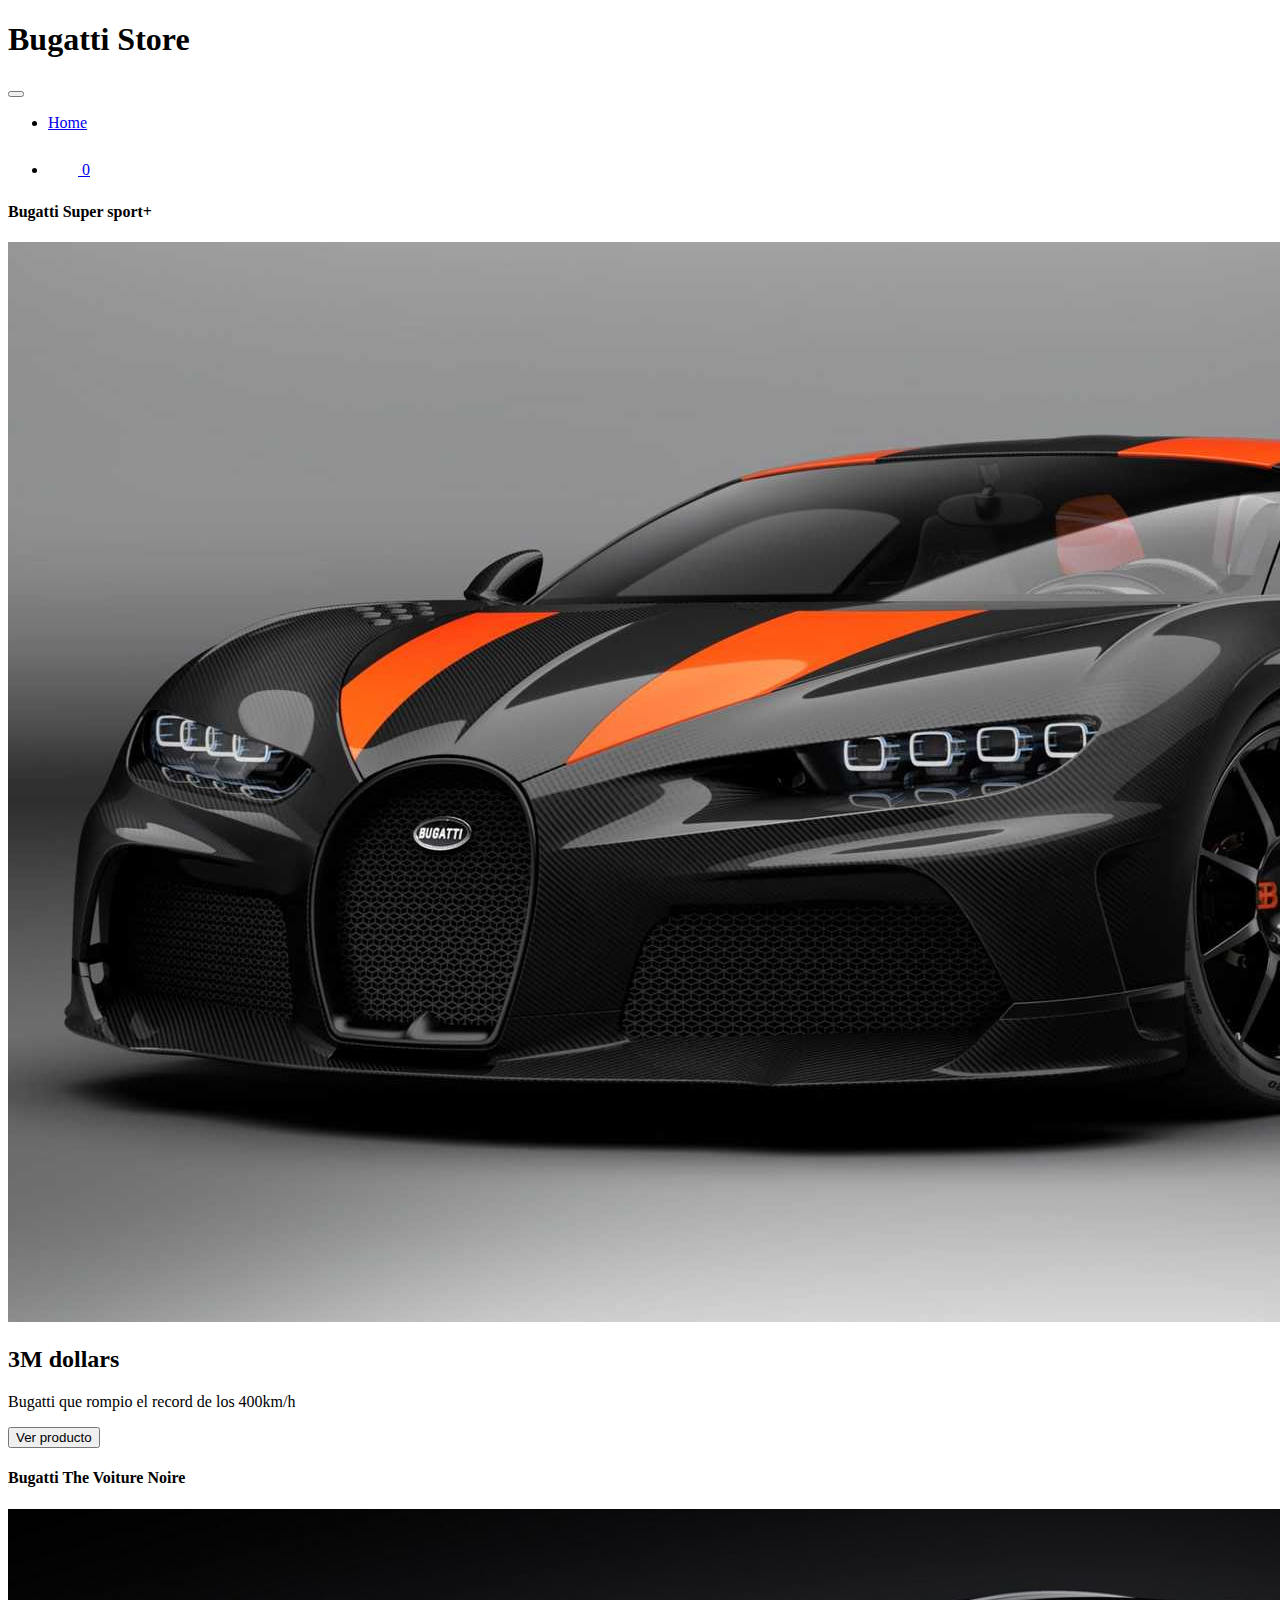
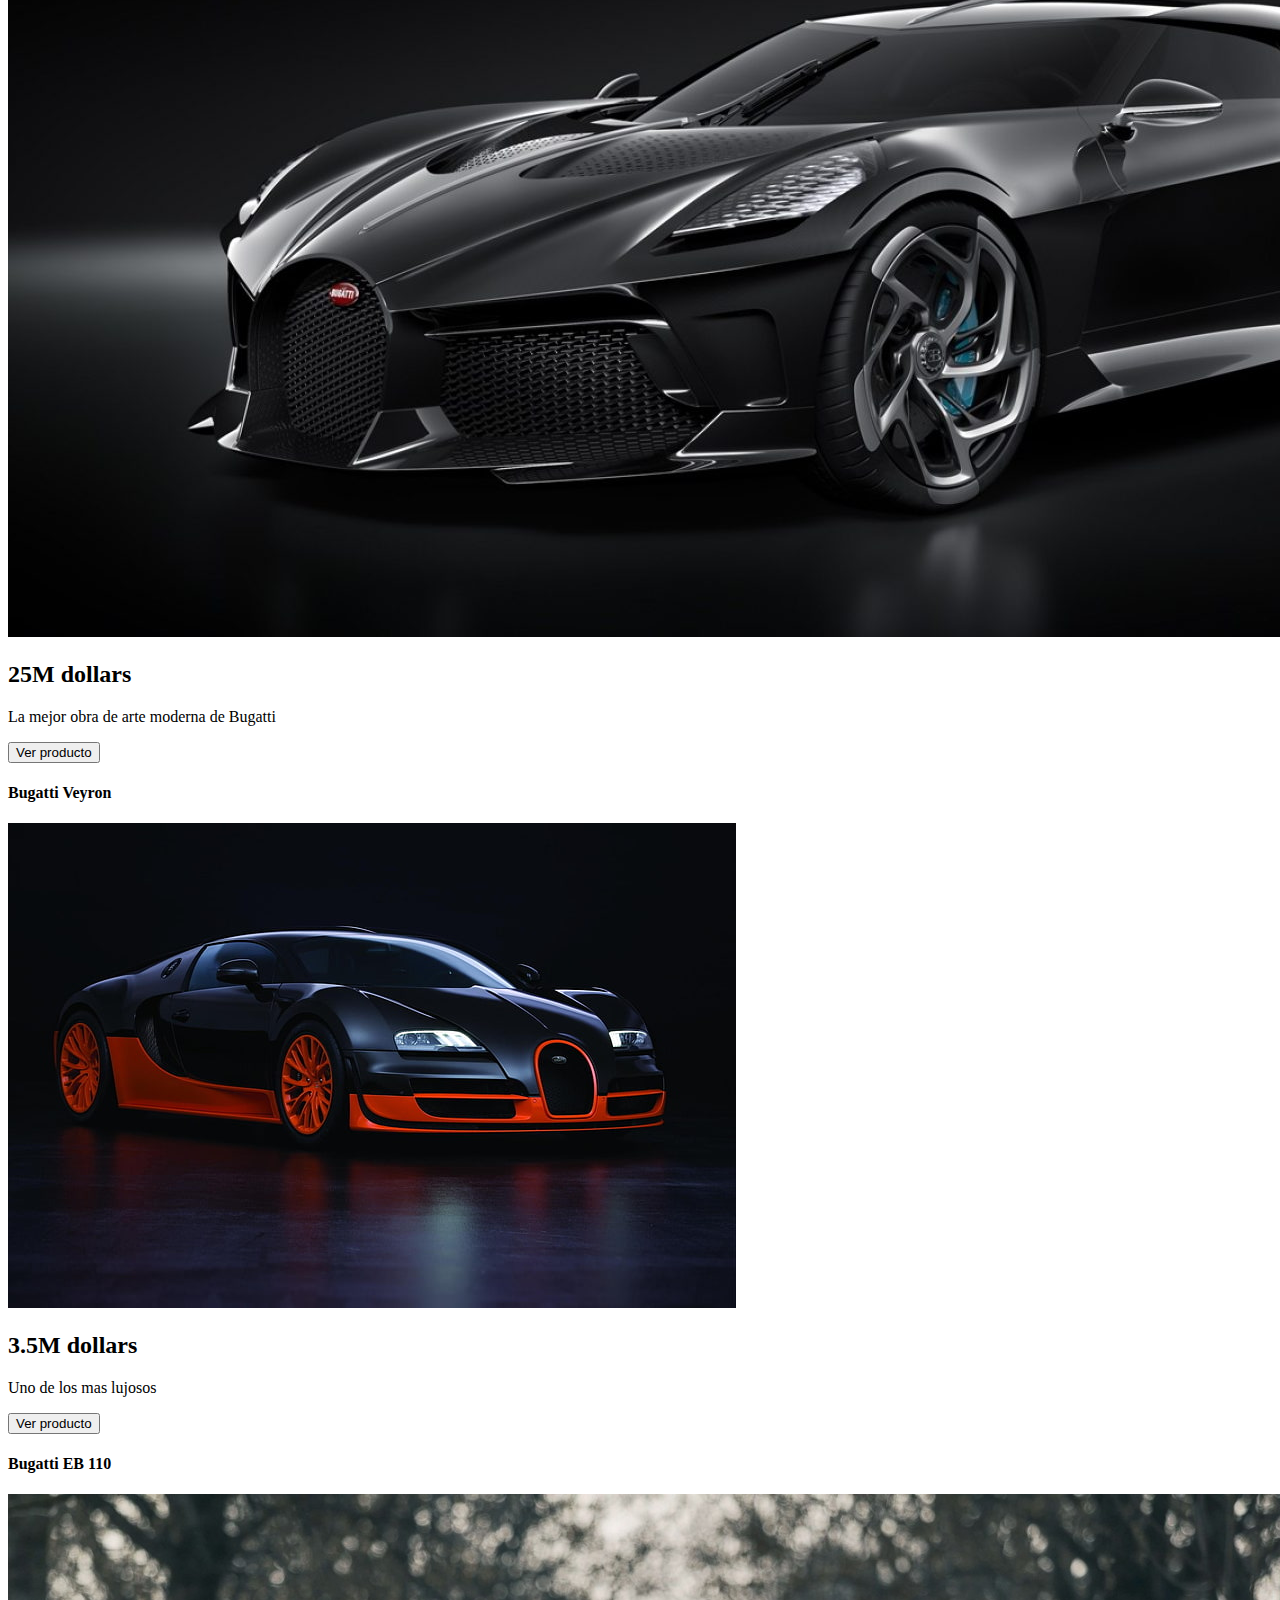
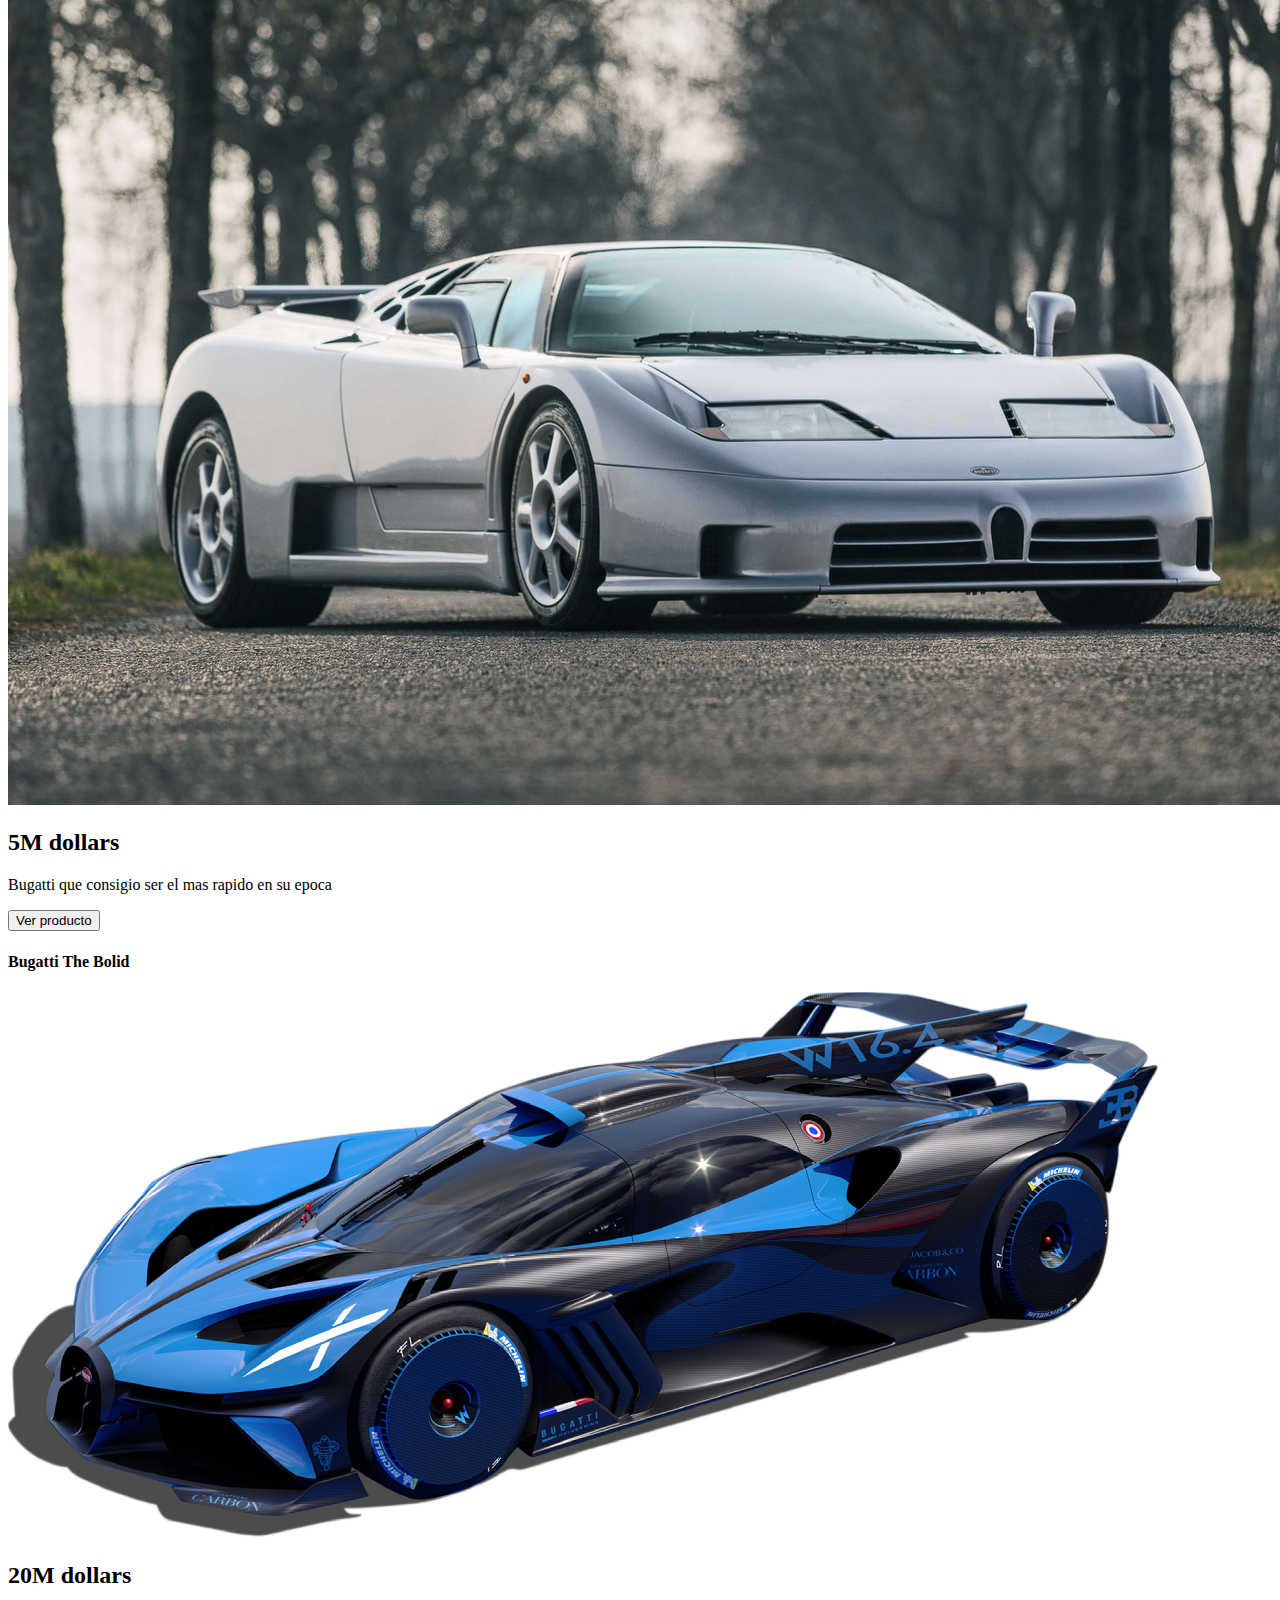
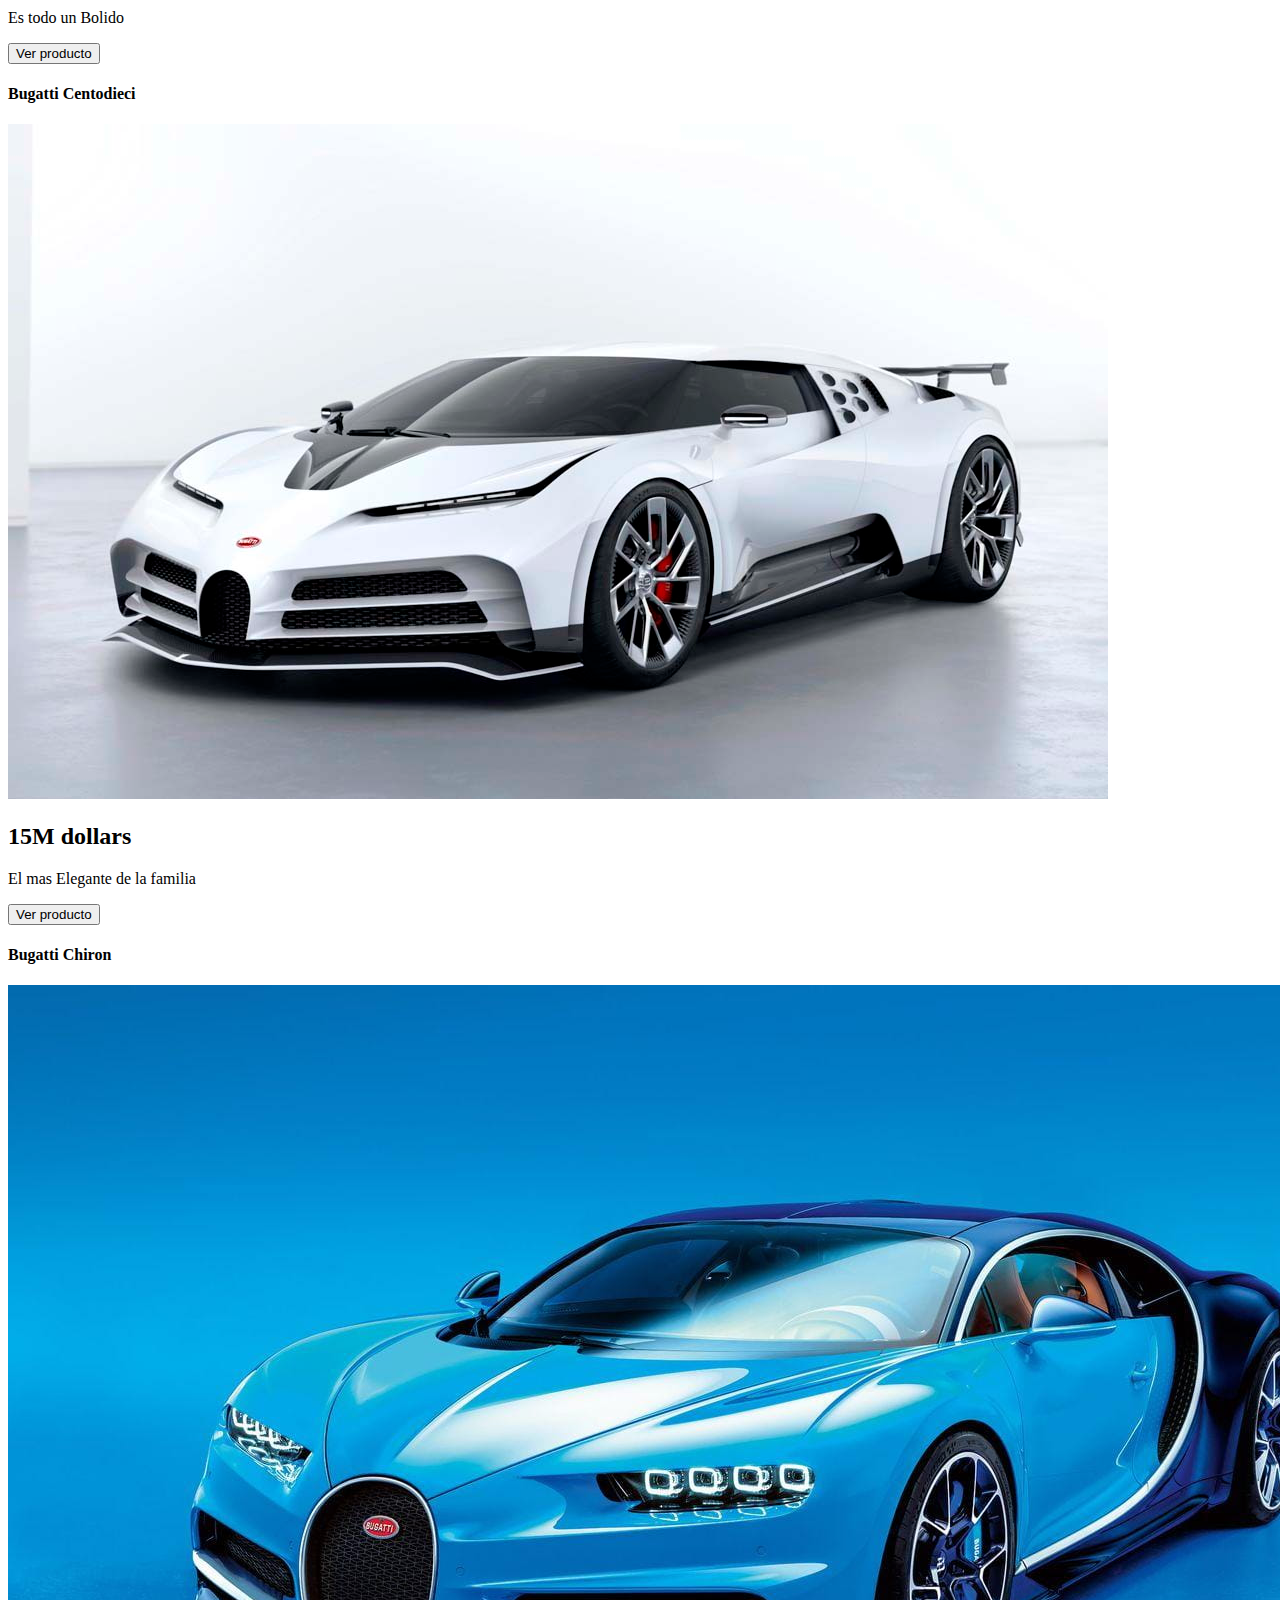
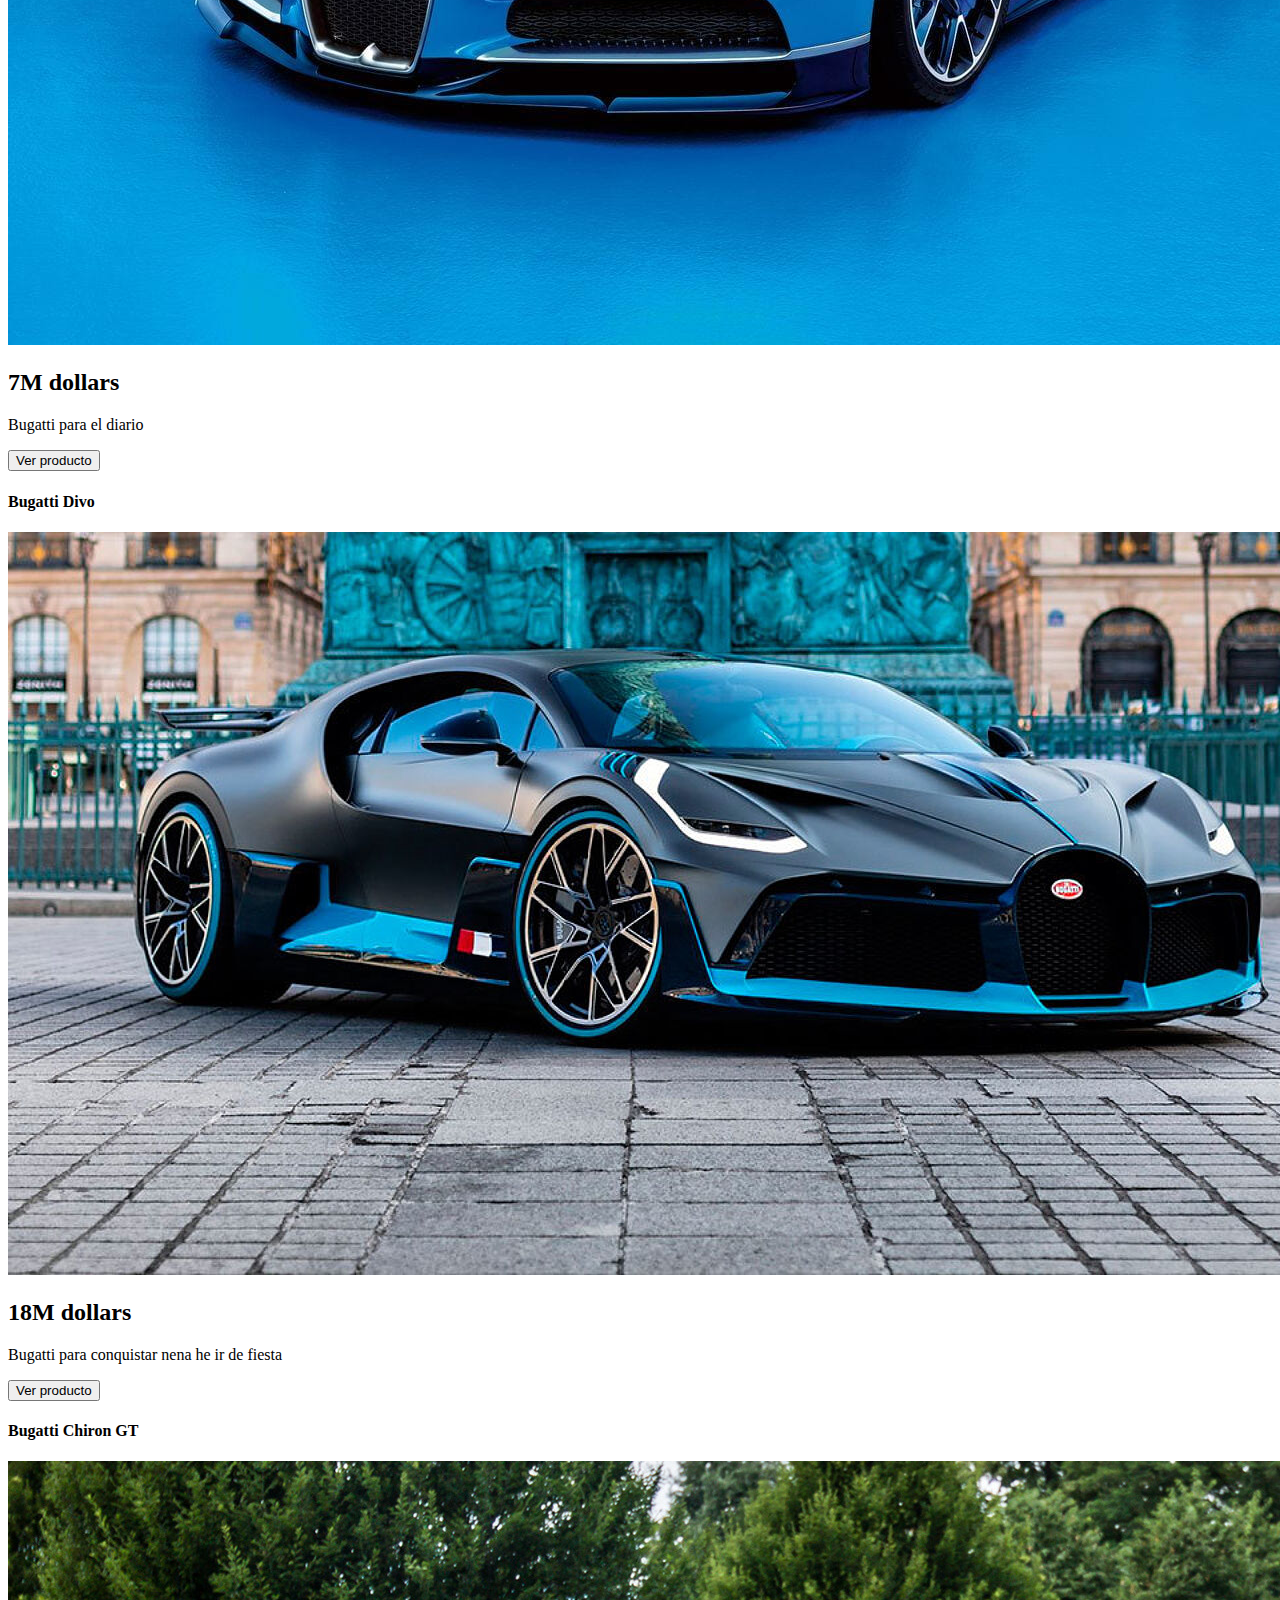
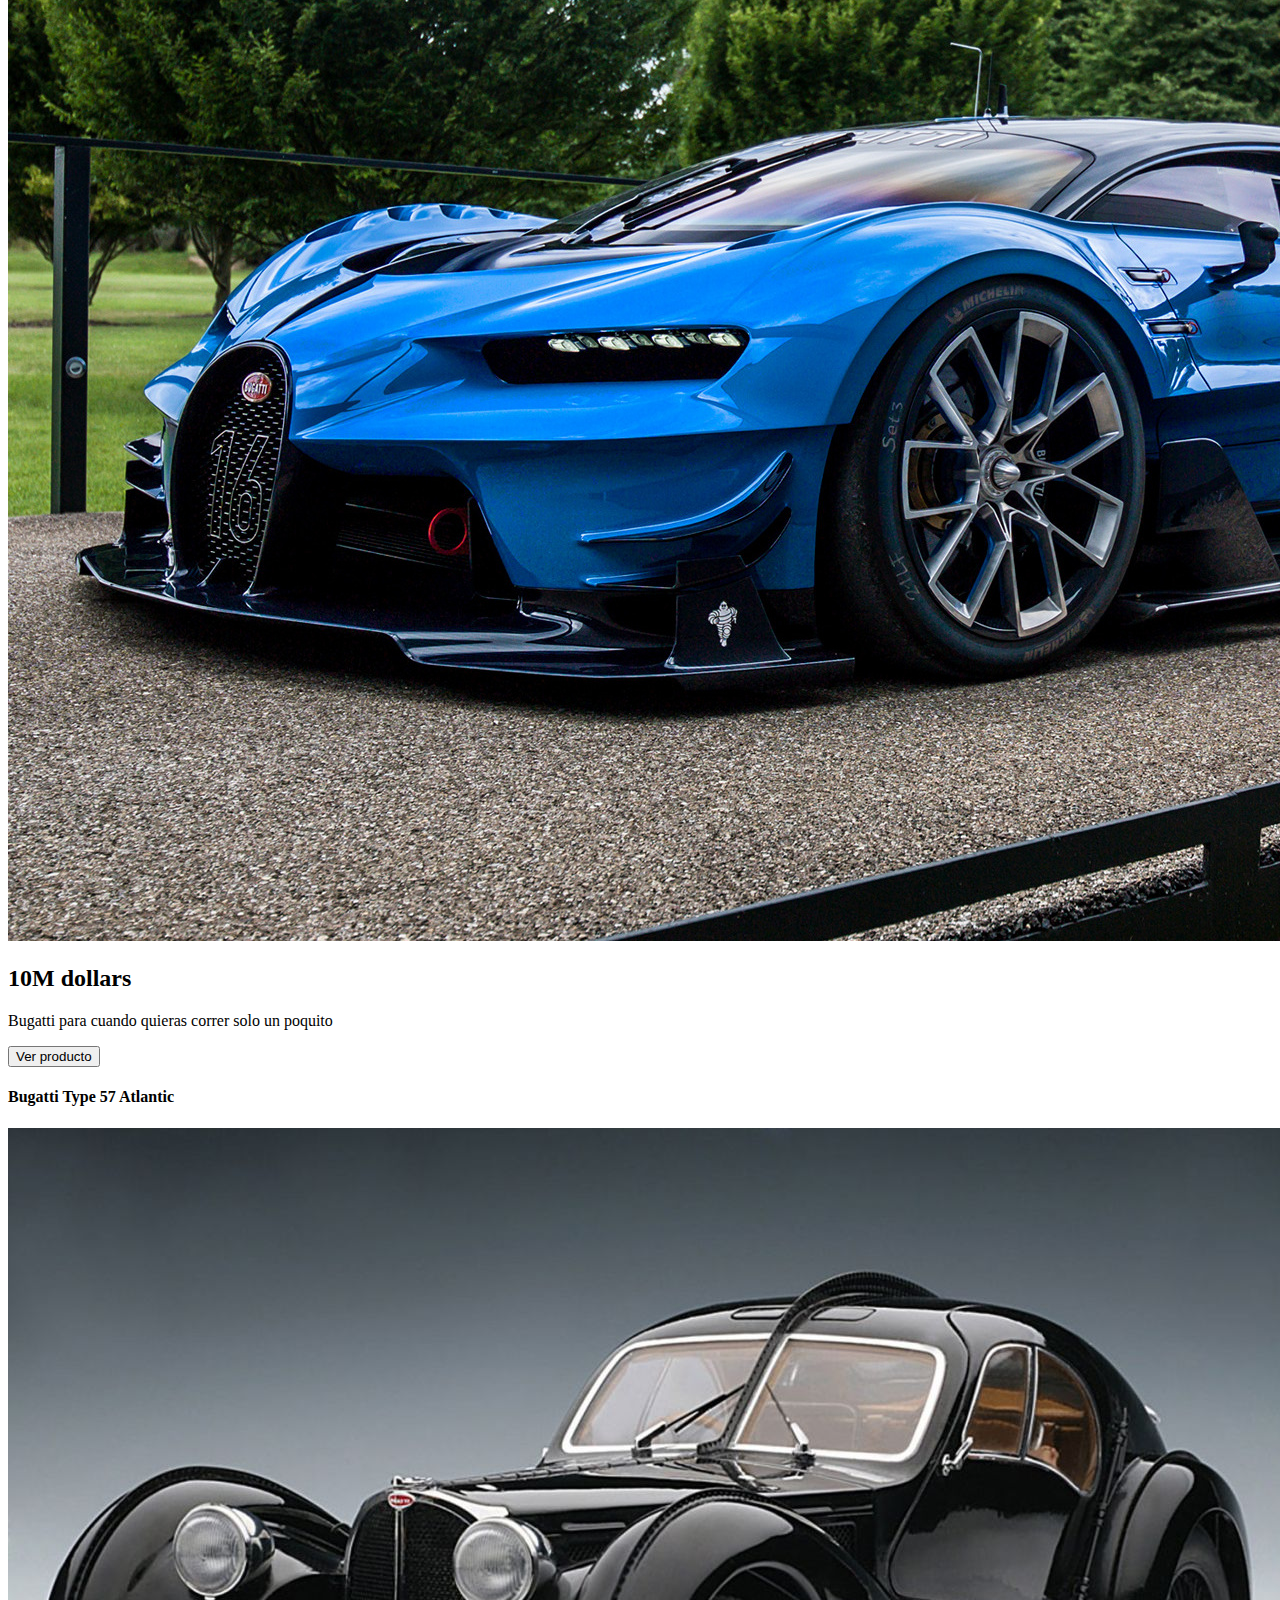
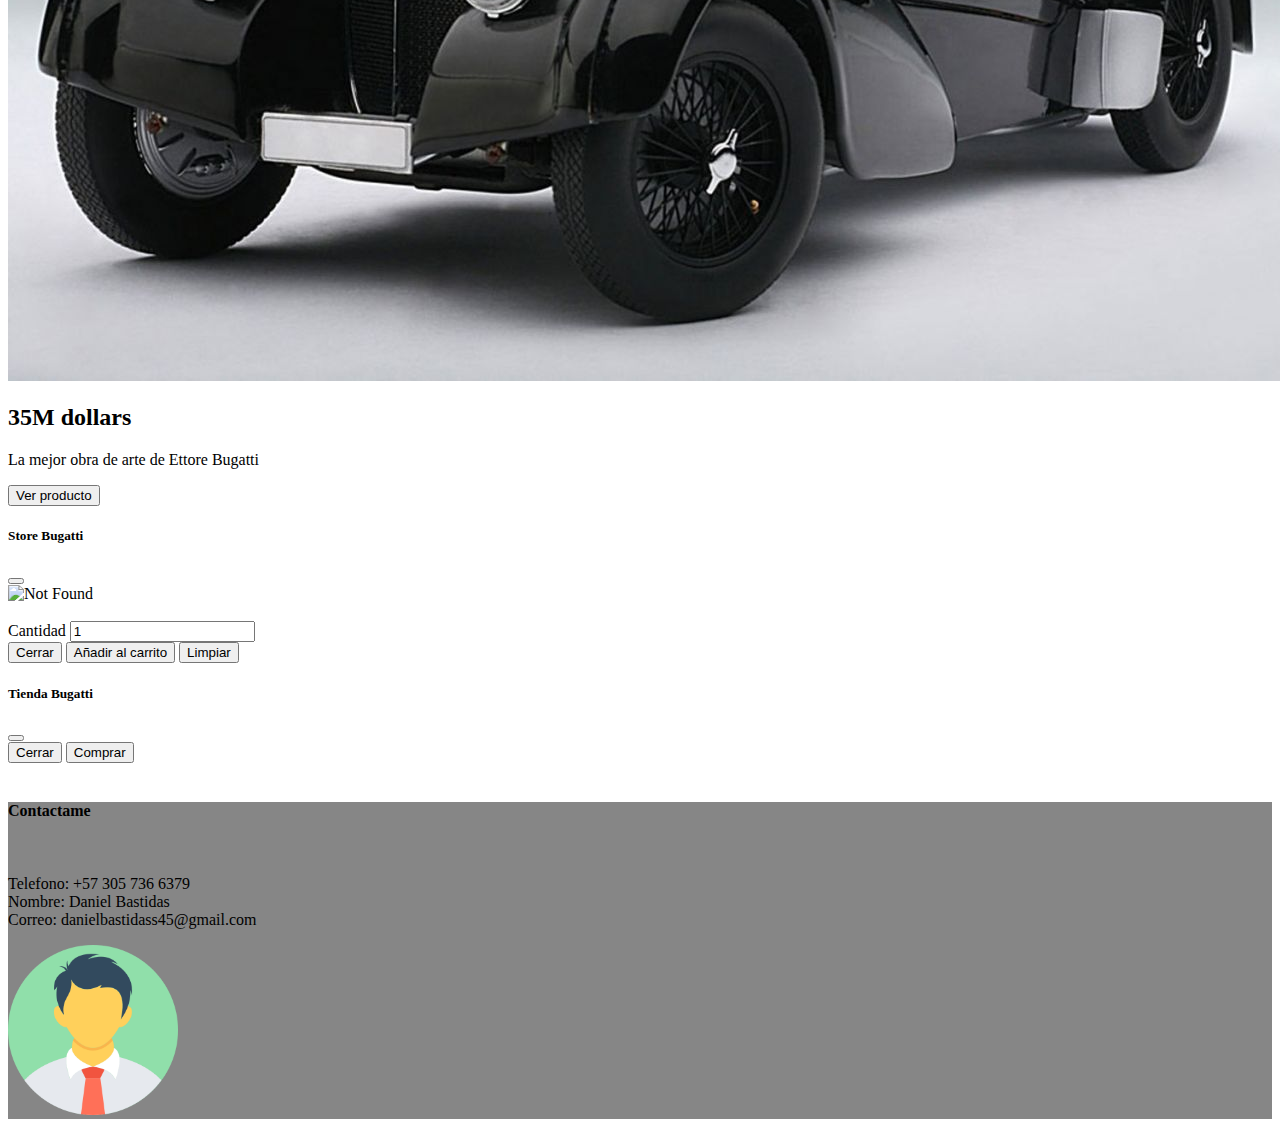
==== Tienda.html @ d60cbe77 "clase 02 04" ====
<!DOCTYPE html>
<html lang="en">
<head>
    <meta charset="UTF-8">
    <meta http-equiv="X-UA-Compatible" content="IE=edge">
    <meta name="viewport" content="width=device-width, initial-scale=1.0">
    <title>Tienda</title>
    <link href="https://cdn.jsdelivr.net/npm/bootstrap@5.1.3/dist/css/bootstrap.min.css" rel="stylesheet" integrity="sha384-1BmE4kWBq78iYhFldvKuhfTAU6auU8tT94WrHftjDbrCEXSU1oBoqyl2QvZ6jIW3" crossorigin="anonymous">
    <link rel="stylesheet" href="estilos.css">
    <link rel="stylesheet" href="https://cdn.jsdelivr.net/npm/bootstrap-icons@1.8.1/font/bootstrap-icons.css">
</head>
<body>
    <!-- Nav -->
    <header>
        <nav class="navbar navbar-expand-lg navbar-dark bg-dark animate__animated animate__backInDown">
            <div class="container-fluid">
                <h1 class="navbar-brand">Bugatti Store</h1>
                <button class="navbar-toggler" type="button" data-bs-toggle="collapse" data-bs-target="#navbarSupportedContent"
                    aria-controls="navbarSupportedContent" aria-expanded="false" aria-label="Toggle navigation">
                    <span class="navbar-toggler-icon"></span>
                </button>
                <div class="collapse navbar-collapse" id="navbarSupportedContent">
                    <ul class="navbar-nav me-auto mb-2 mb-lg-0">
                        <li class="nav-item">
                            <a class="nav-link" href="index.html">Home</a>
                        </li>
                    </ul>
                    <!-- barra de buscar
                    <form class="d-flex">
                        <input class="form-control me-2" type="search" placeholder="Search" aria-label="Search">
                        <button class="btn btn-outline-success" type="submit">Search</button>
                    </form> -->
                    <!-- carrito de compras -->
                    <ul class="navbar-nav mb-2 mb-lg-0">
                        <li class="nav-item">
                            <a class="nav-link aicon" href="#" id="resumencarrito">
                                <i class="bi bi-cart4 icono"></i>
                                <span id="capsula" class="position-absolute top-10 start-10 translate-middle badge rounded-pill bg-danger invisible"> 0
                                </span>
                            </a>
                        </li>
                    </ul>
                    
                </div>
            </div>
        </nav>
    </header>
        <!-- Principal -->
    <main>
        <div class="container mt-5">
            <div class="row row-cols-1 row-cols-md-5 g-3" id="fila">
            </div>
        </div>
    </main>

    <!-- Modal-->
    <section >
        <div class="modal fade" id="Modalinfoproducto" tabindex="-1" >
            <div class="modal-dialog">
            <div class="modal-content">
                <div class="modal-header">
                <h5 class="modal-title">Store Bugatti</h5>
                <button type="button" class="btn-close" data-bs-dismiss="modal" ></button>
                </div>
                <div class="modal-body">
                    <div class="container">
                        <div class="row">
                            <div class="col-6">
                                <img src="" alt="Not Found" class="img-fluid w-100" id="fotoInfo">
                            </div>
                            <div class="col-6">
                                <div class="row">
                                    <div class="col-12">
                                        <h3 class="text-center" id="nameInfo"></h3>
                                    </div>
                                    <div class="col-12">
                                        <h3 class="text-center" id="precioInfo"></h3>
                                    </div>
                                    <div class="col-12">
                                        <p class="text-center" id="descripInfo"></p>
                                    </div>
                                </div>
                            </div>
                            <!-- cantidad de productos -->
                            <!-- tarea
                                valor por defoul de 1 listo
                                validacion numeros negativos -->
                            <div class="mb-3">
                                <label class="form-label">Cantidad</label>
                                <input type="number" value="1"  class="form-control" id="cantidadProducto">
                            </div>
                        </div>
                    </div>
                </div>
                <div class="modal-footer">
                <button type="button" class="btn btn-secondary" data-bs-dismiss="modal">Cerrar</button>
                <button type="button" id="btnAdd" class="btn btn-primary">Añadir al carrito</button>
                <button type="button" id="btnLimpiar" class="btn btn-primary">Limpiar</button>
                </div>
            </div>
            </div>
        </div>
    </section>

    <!-- Modal carrito-->
    <section>
        <div class="modal fade" id="ModalCarrito" tabindex="-1" aria-labelledby="exampleModalLabel" aria-hidden="true">
            <div class="modal-dialog">
                <div class="modal-content">
                    <div class="modal-header">
                        <h5 class="modal-title" id="exampleModalLabel">Tienda Bugatti</h5>
                        <button type="button" class="btn-close" data-bs-dismiss="modal" aria-label="Close"></button>
                    </div>
                    <div class="modal-body">
                       <div class="container" id="contenedorVenta">
                       </div>
                    </div>
                    <div class="modal-body">
                        <div class="container" id="contenedorTotal">
                        </div>
                    </div>
                    <div class="modal-footer">
                        <button type="button" class="btn btn-secondary" data-bs-dismiss="modal">Cerrar</button>
                        <button type="button" class="btn btn-primary">Comprar</button>
                    </div>
                </div>
            </div>
        </div>
    </section>

    <section>
        <div class="col-12 h-100">
            <div class="row">
                <br>
            </div>
        </div>
    </section>

    <!-- pies -->
    <footer class="footer mt-5">
        <div class="container col-8 mt-2">
            <div class="row">
                <div class="col-4 mt-2">
                    <h4>Contactame</h4> <br>
                    <p>
                        Telefono: +57 305 736 6379 <br>
                        Nombre: Daniel Bastidas <br>
                        Correo: danielbastidass45@gmail.com
                    </p>
                </div>
                <div class="col-4 mt-2">
                    <img src="img/avatar.png" alt="yoyo" width="170px" height="170px">
                </div>
            </div>
        </div>
    </footer>

    <script src="https://cdn.jsdelivr.net/npm/bootstrap@5.1.3/dist/js/bootstrap.bundle.min.js" integrity="sha384-ka7Sk0Gln4gmtz2MlQnikT1wXgYsOg+OMhuP+IlRH9sENBO0LRn5q+8nbTov4+1p"
        crossorigin="anonymous"></script>
    <script src="JS/controlador.js" type="module"></script>
</body>
</html>
---- estilos.css ----
.fondomovil{
    background-image: url("img/Foto3.jpg");
    background-attachment: fixed;
    background-position: center;
    height: 450px;
}

.footer{
    background: rgb(134, 134, 134);
}

.icono{
    font-size: 30px;
    color: white;
}

.aicon{
    padding: 0px;
}
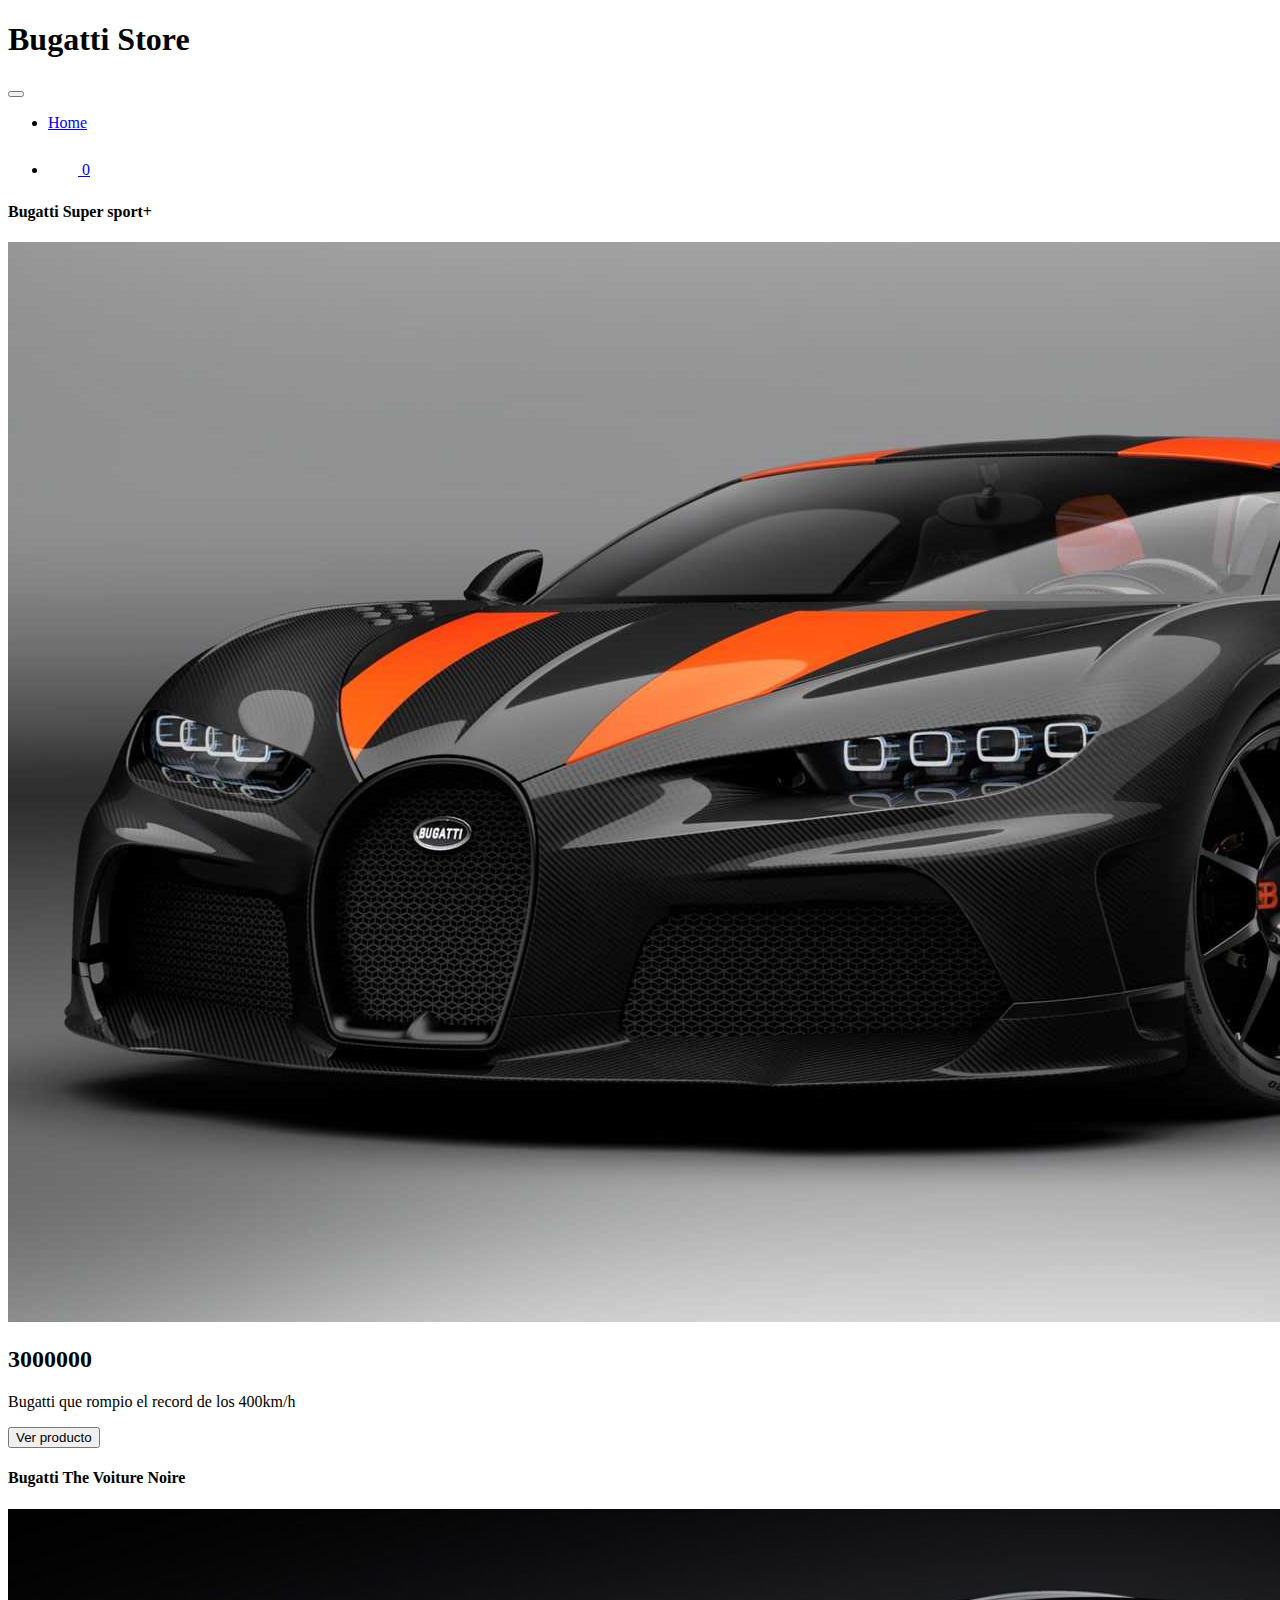
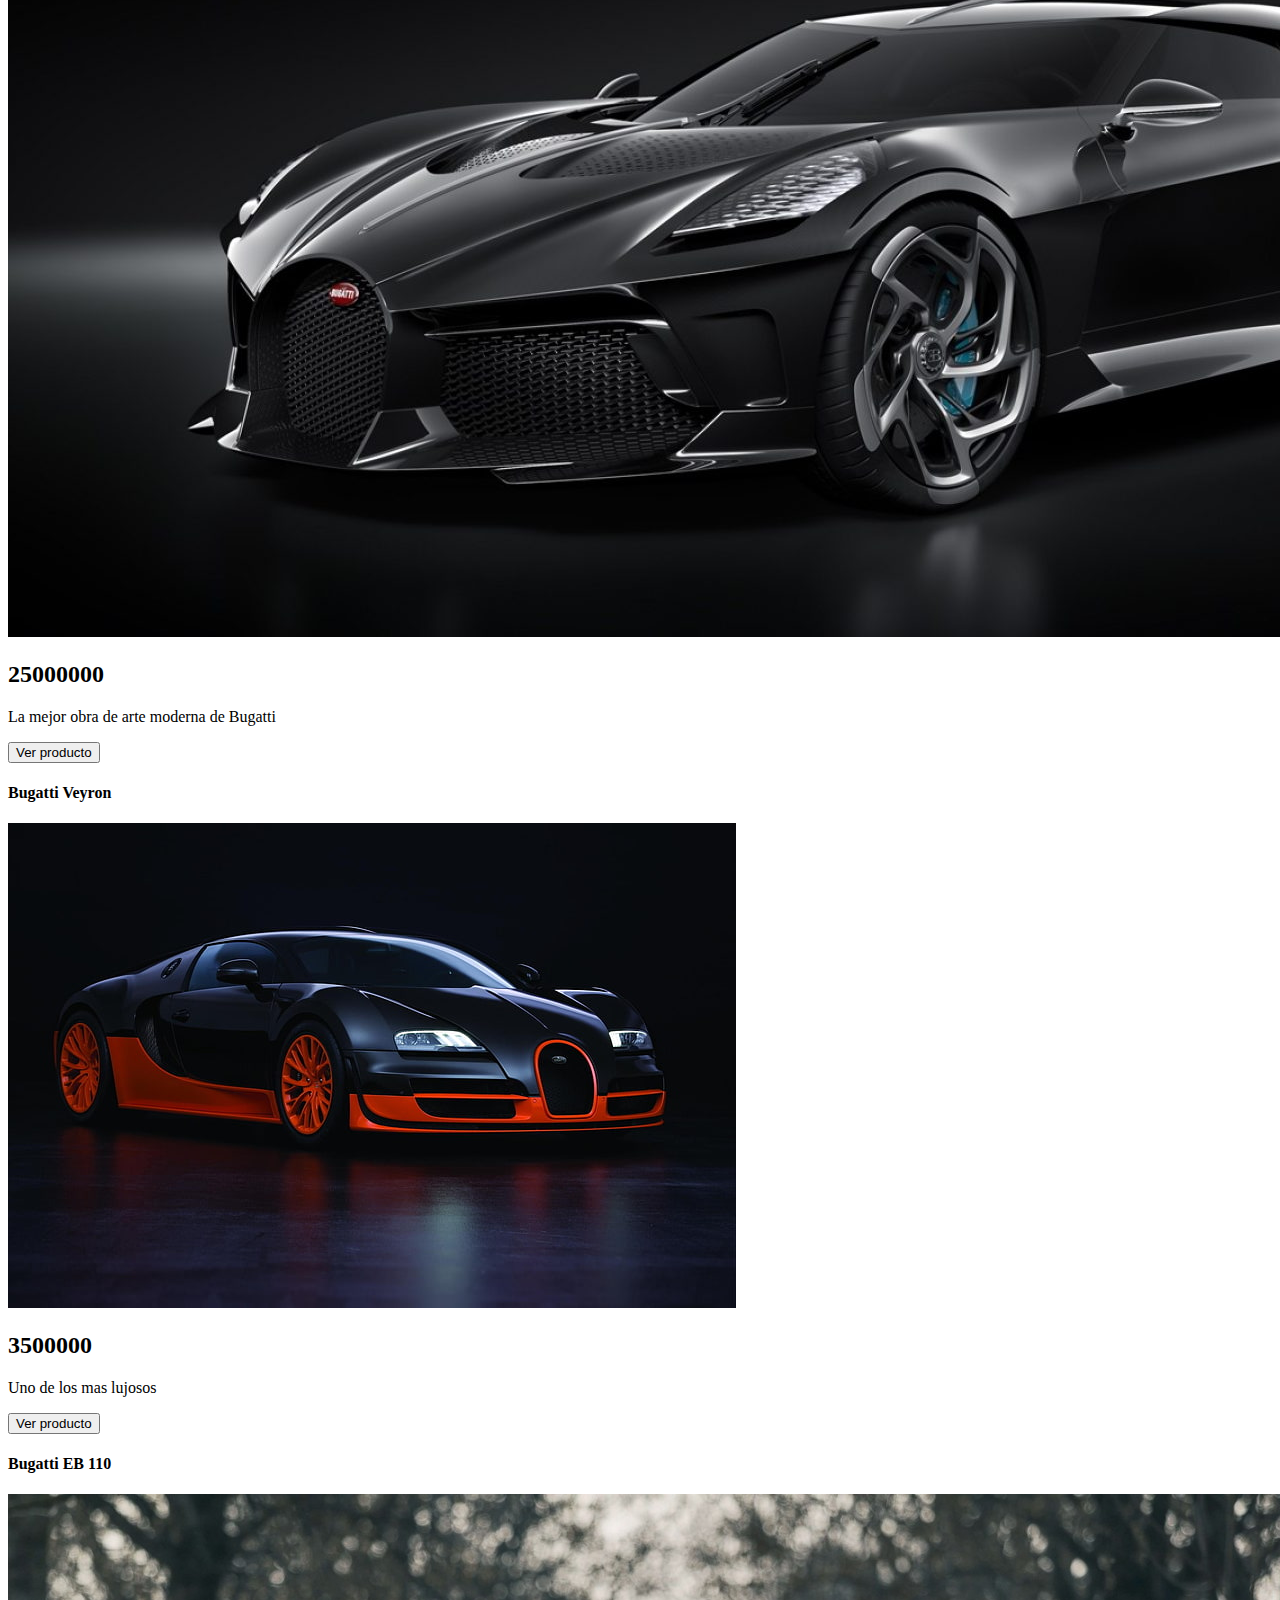
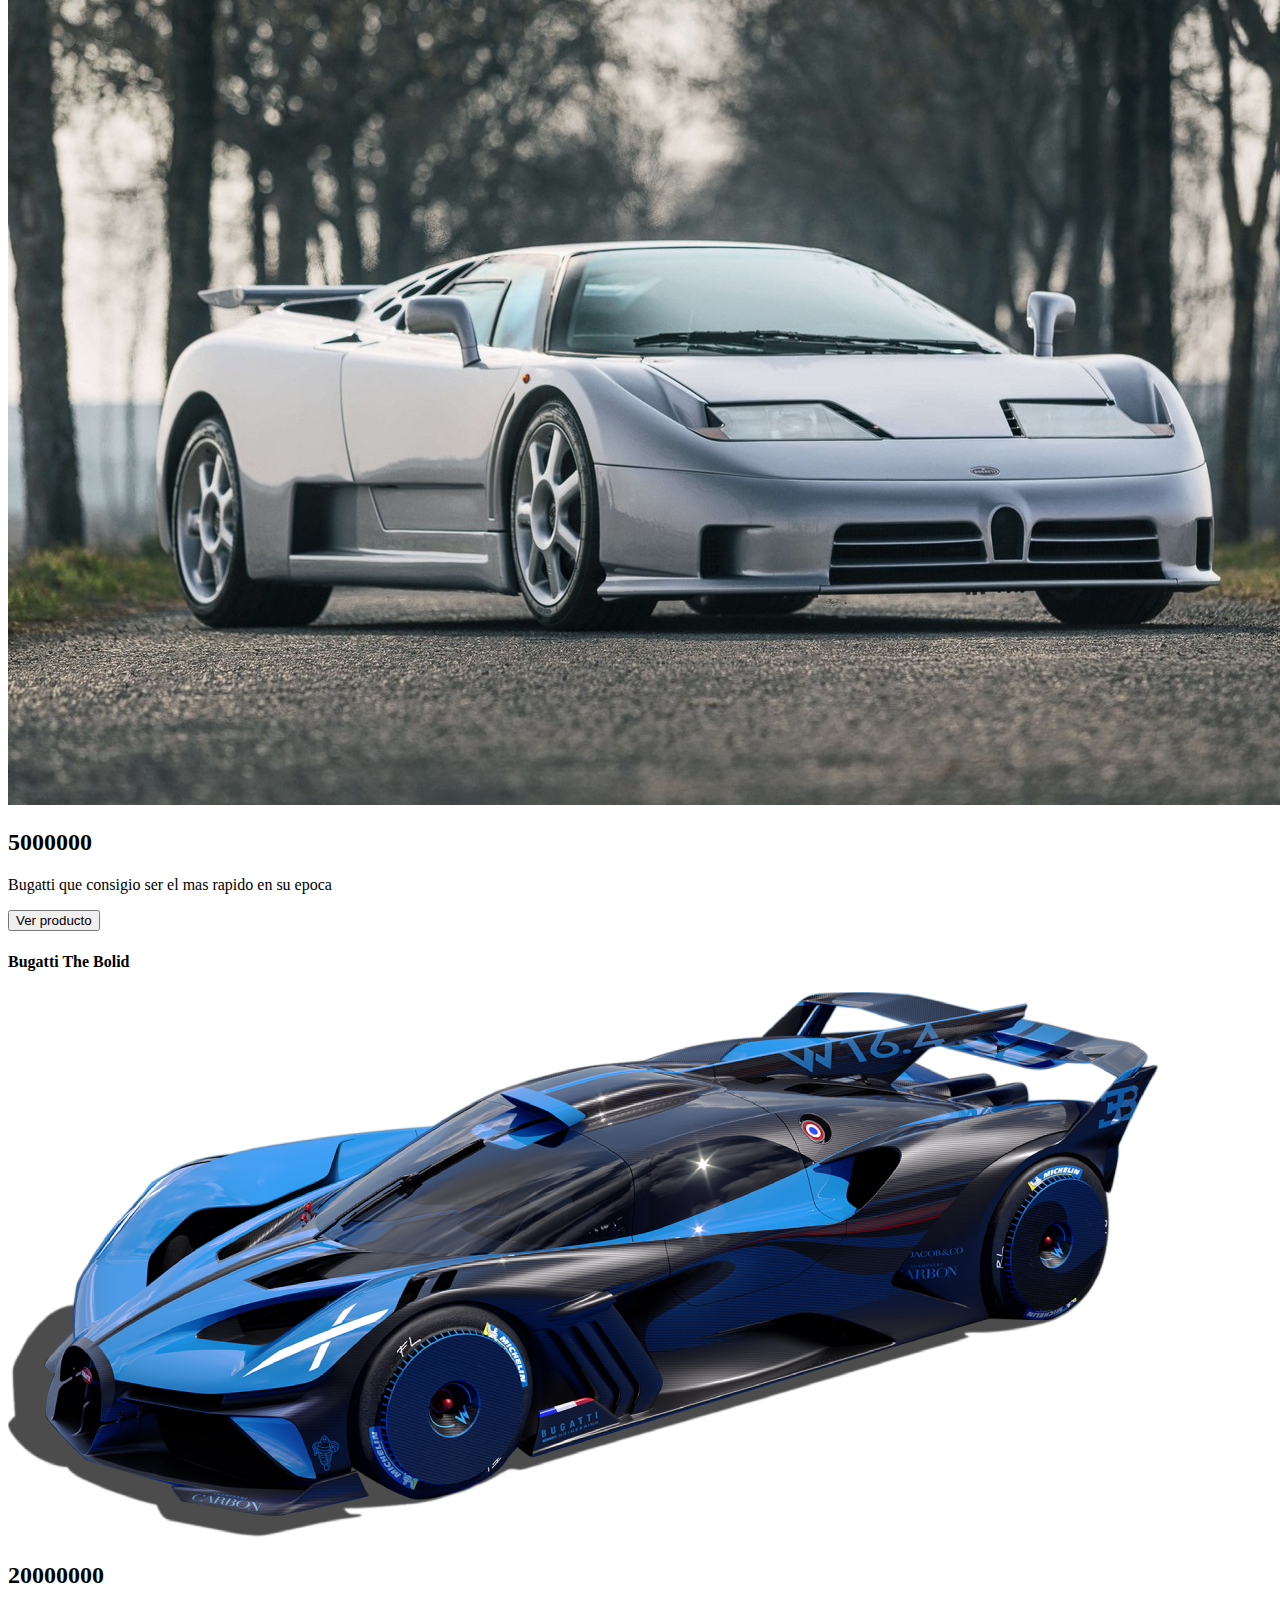
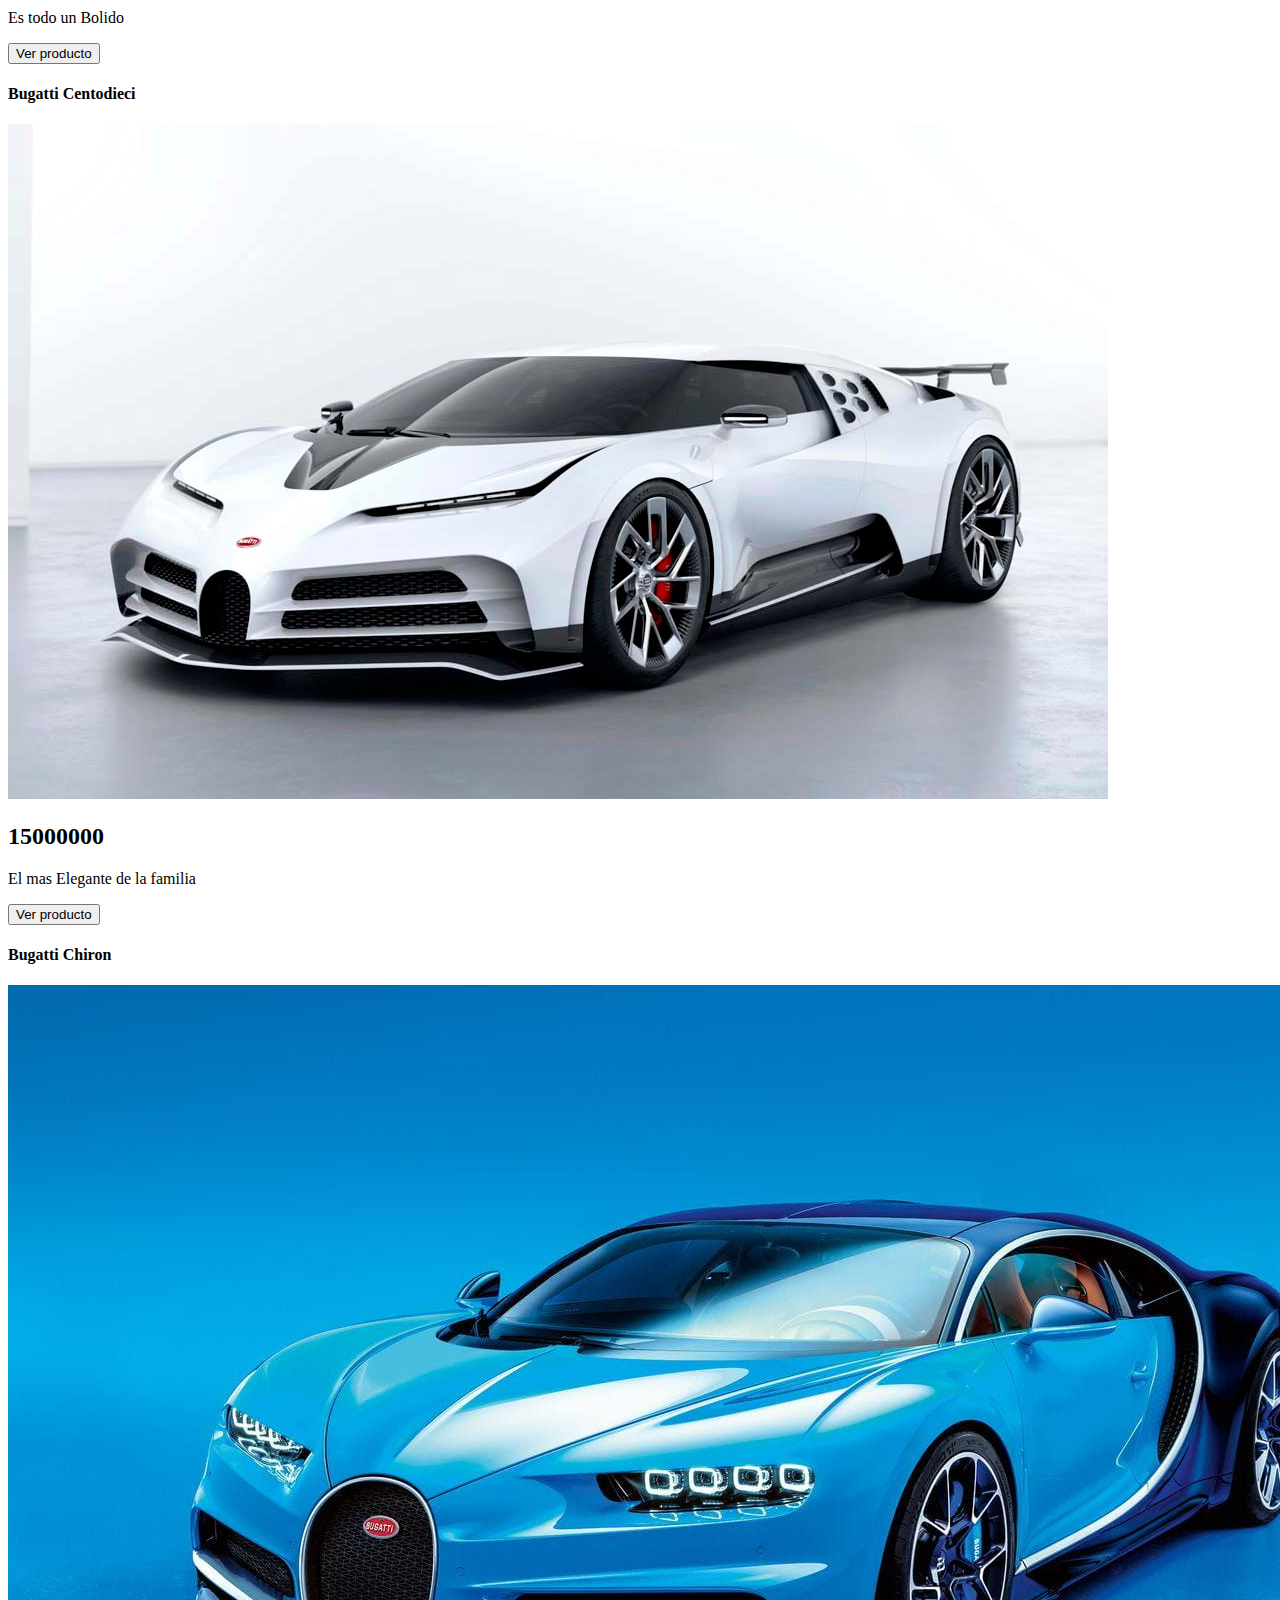
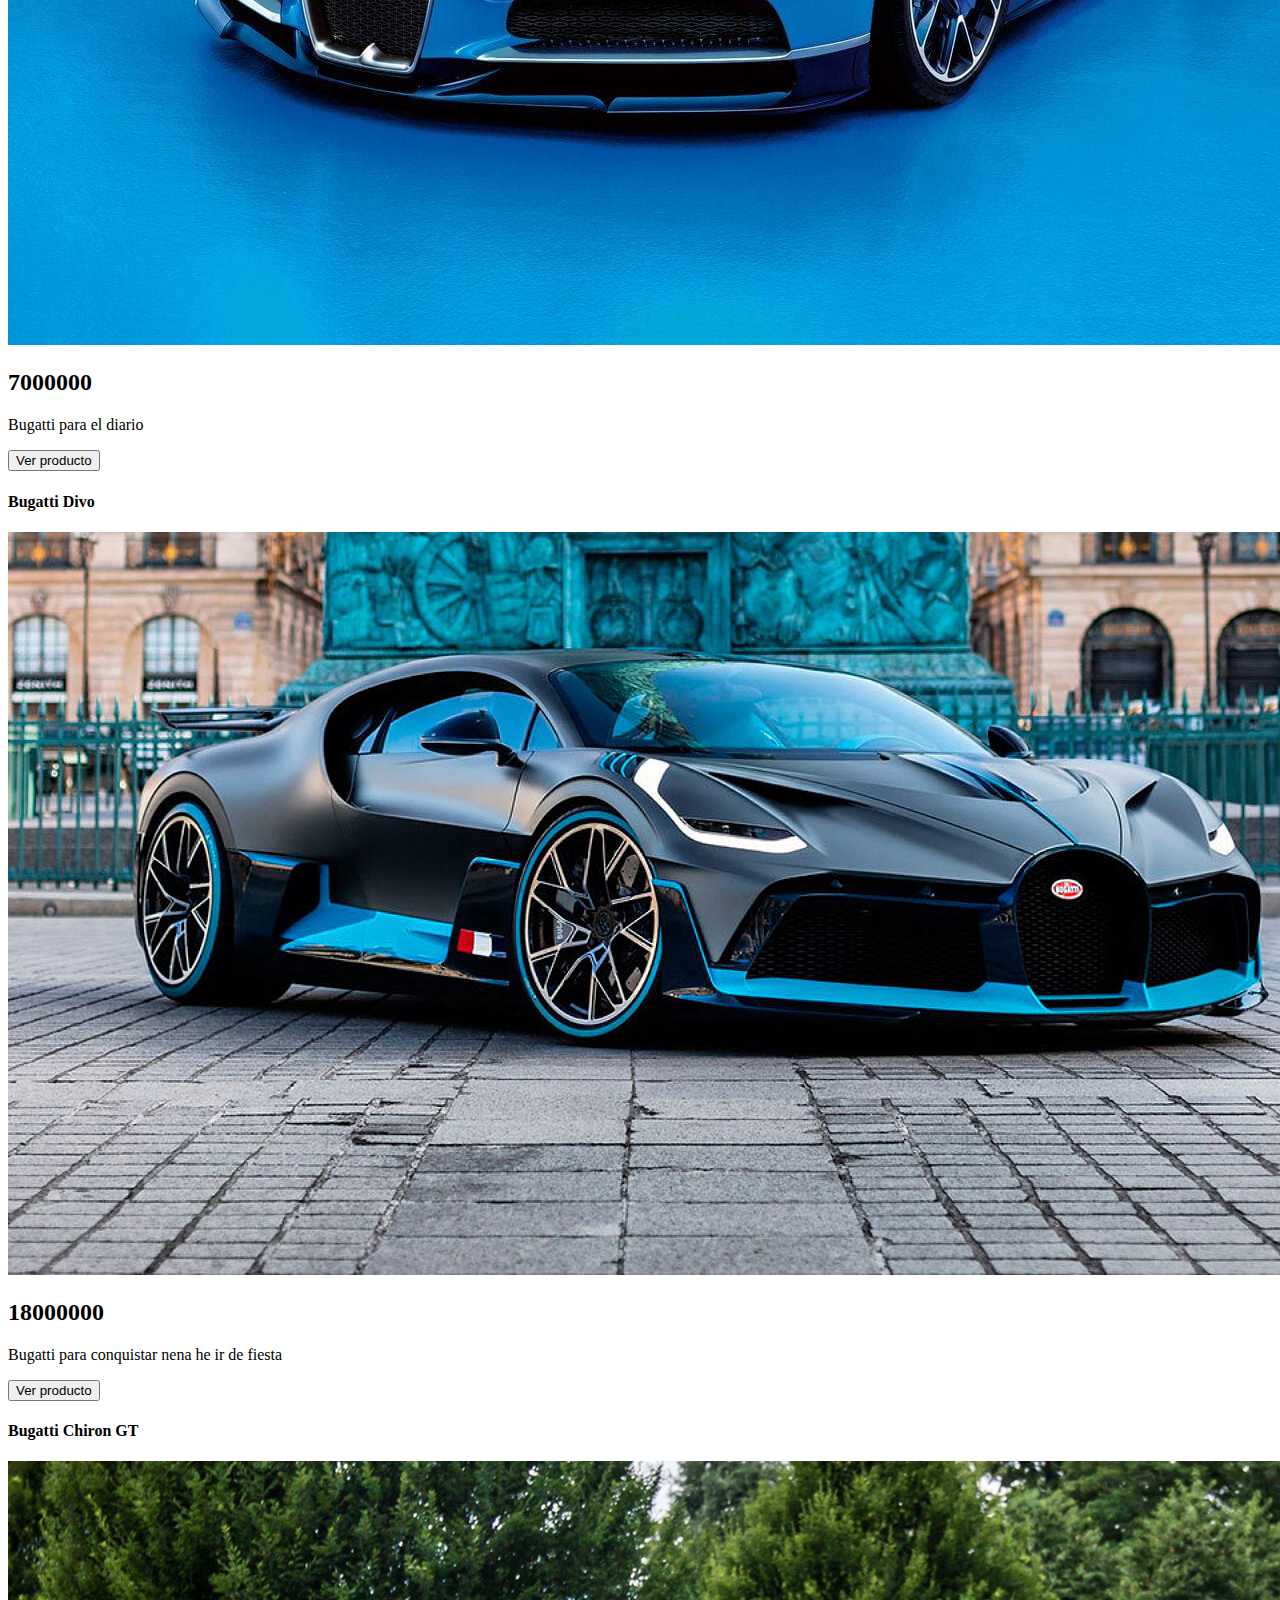
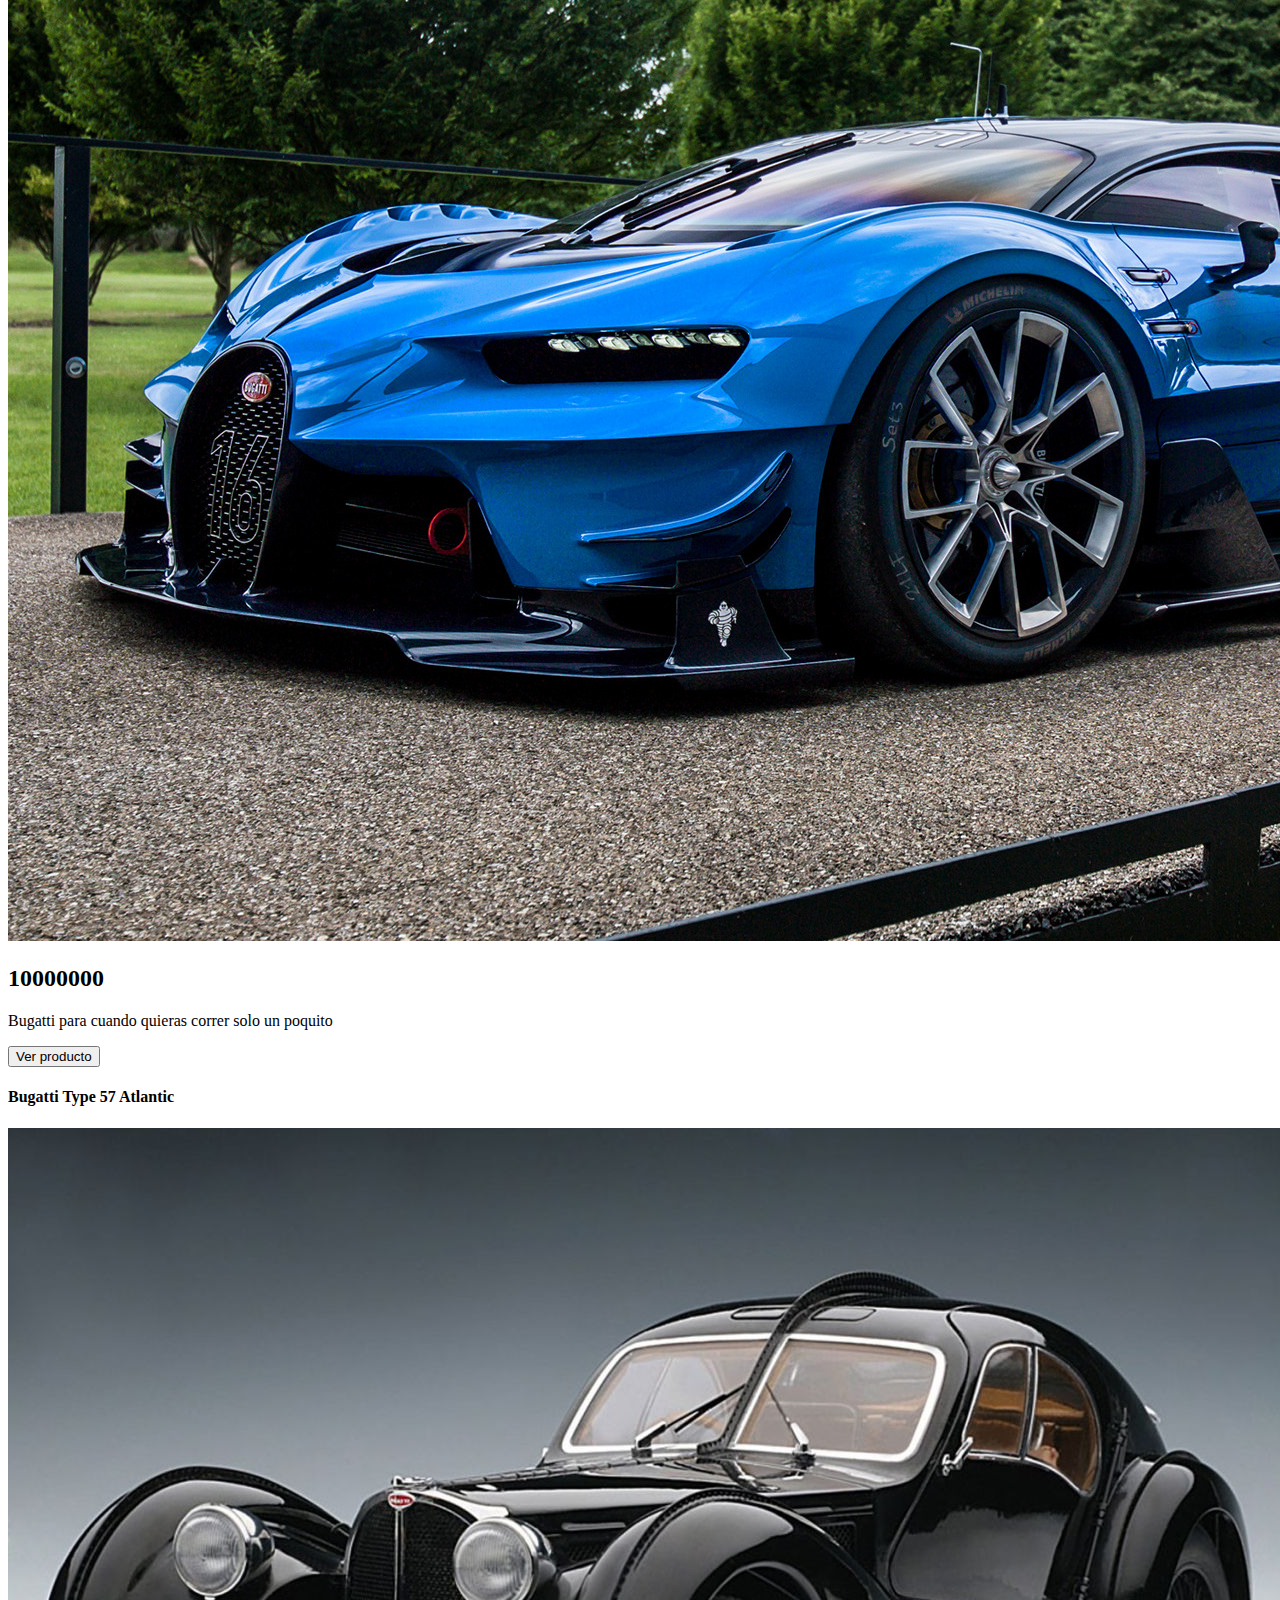
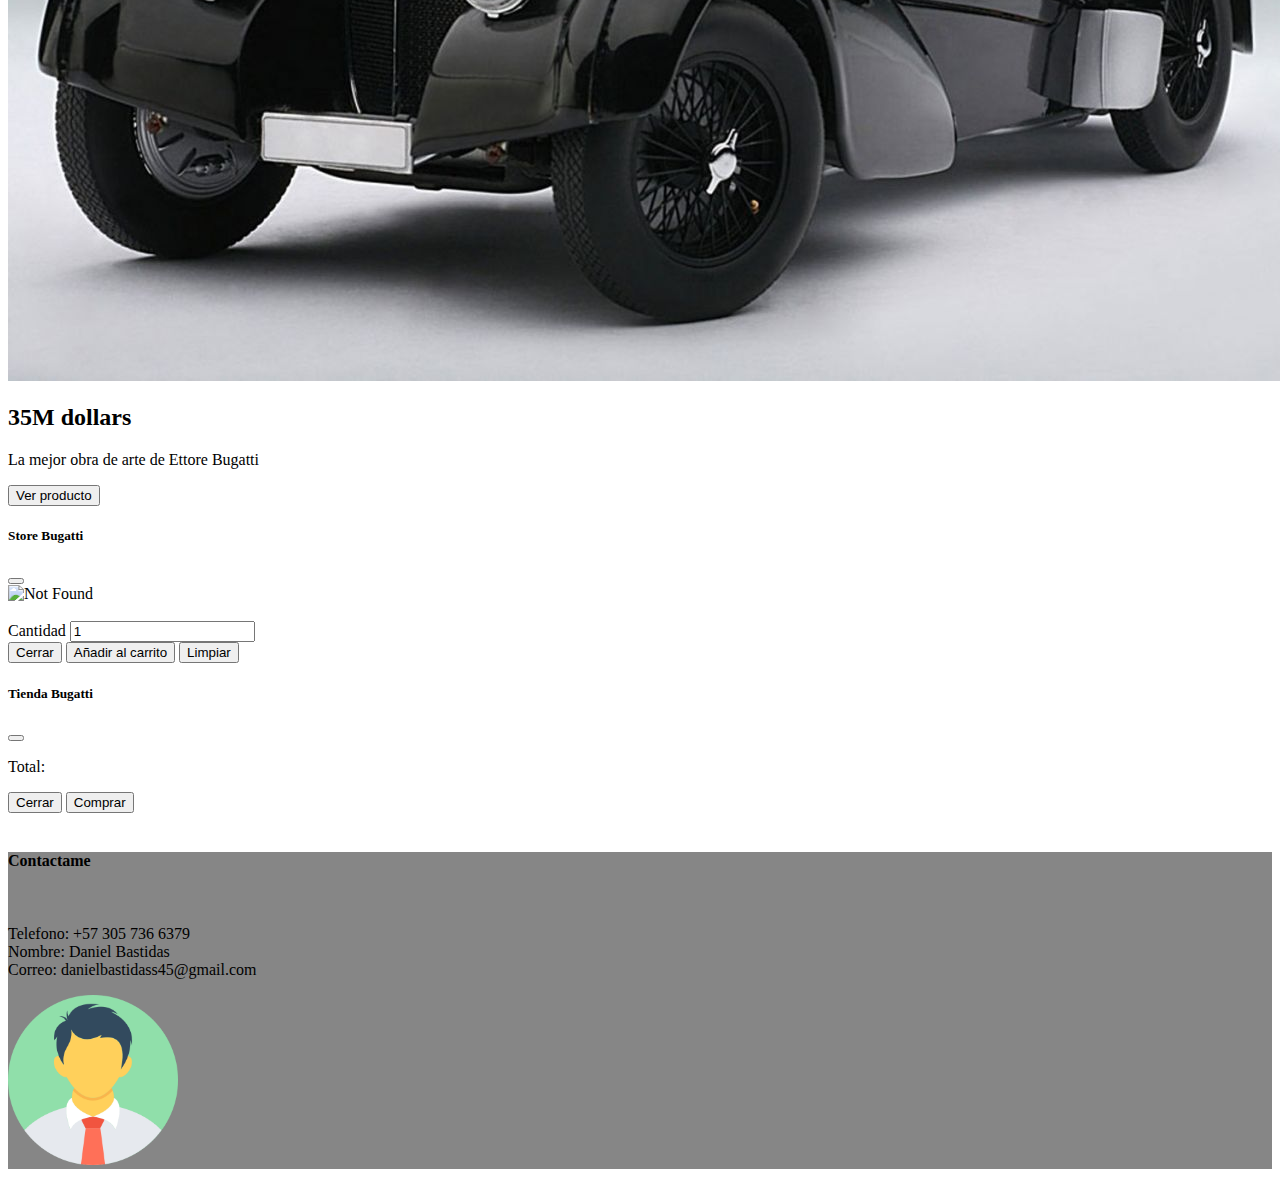
==== commit 1221e4e2: "actualizacion" ====
--- a/Tienda.html
+++ b/Tienda.html
@@ -117,6 +117,7 @@
                     </div>
                     <div class="modal-body">
                         <div class="container" id="contenedorTotal">
+                            <p>Total: </p>
                         </div>
                     </div>
                     <div class="modal-footer">
@@ -136,7 +137,7 @@
         </div>
     </section>
 
-    <!-- pies -->
+    <!-- pie -->
     <footer class="footer mt-5">
         <div class="container col-8 mt-2">
             <div class="row">
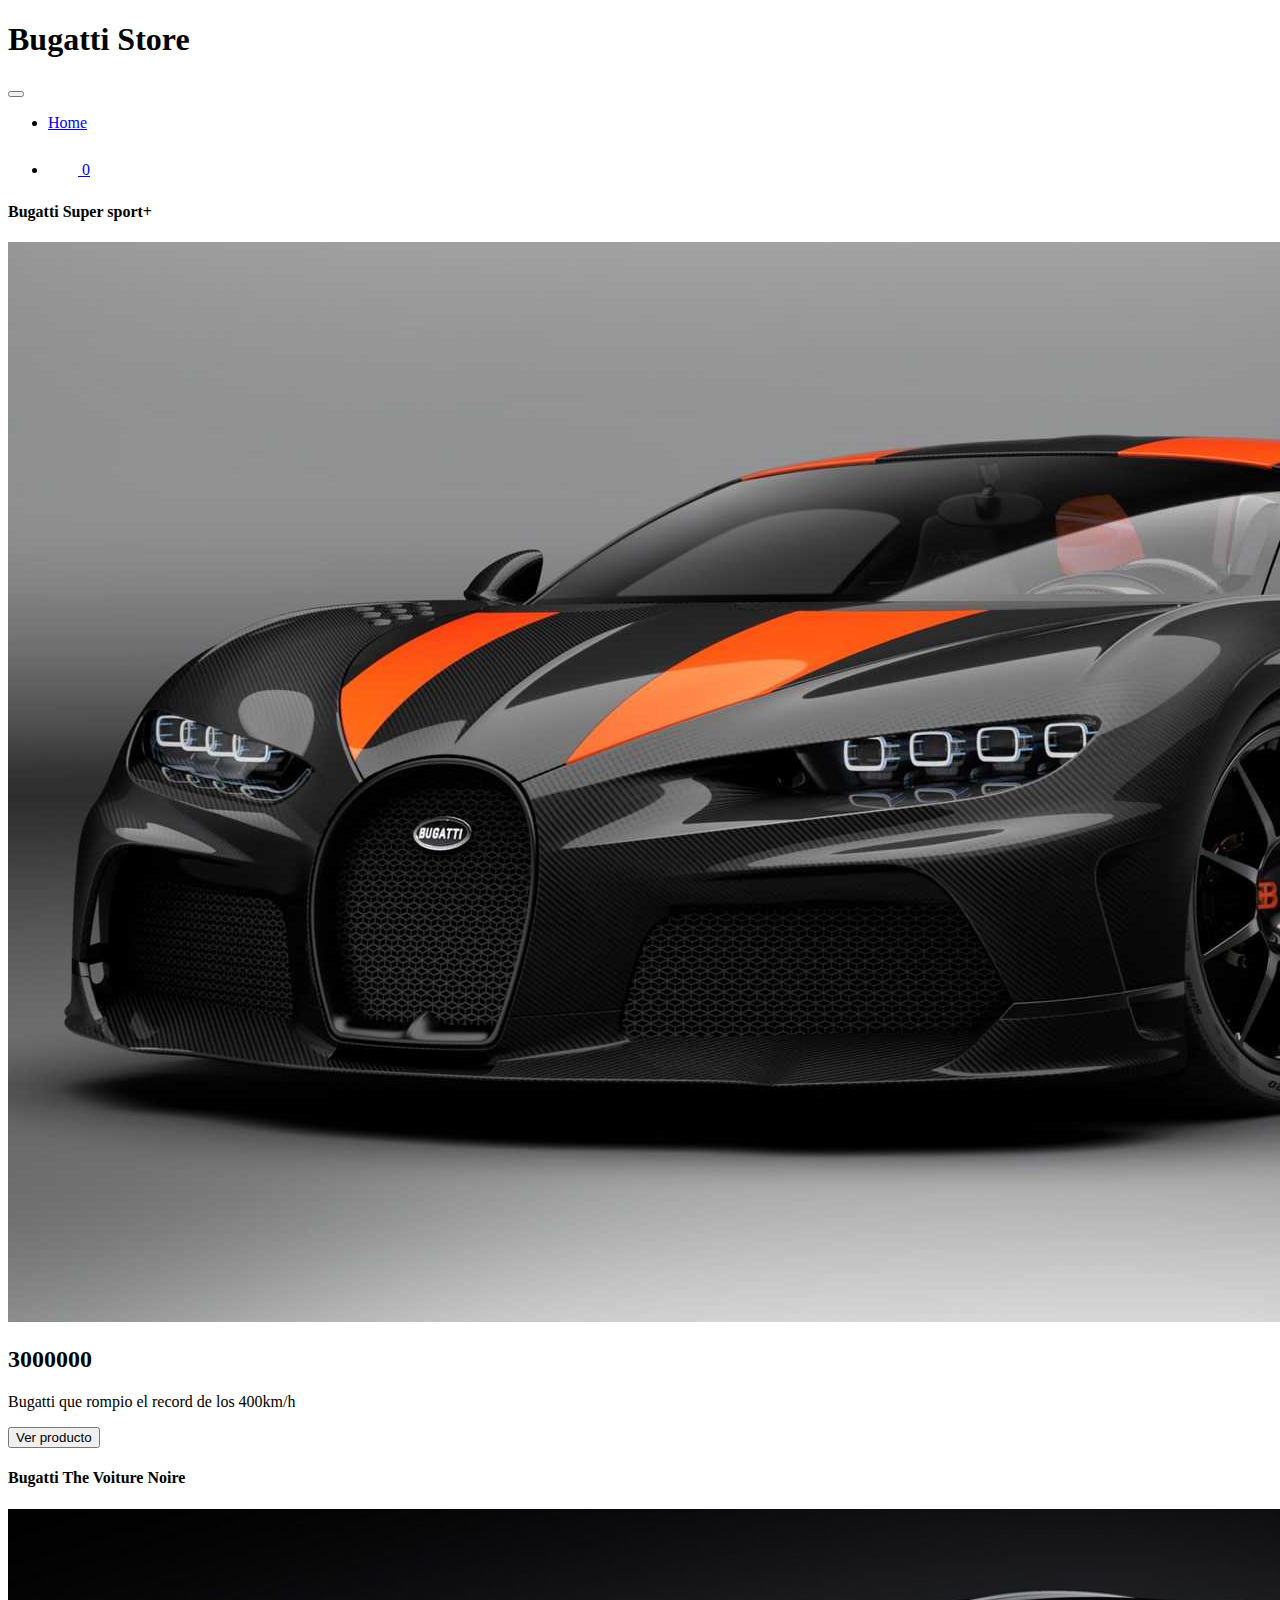
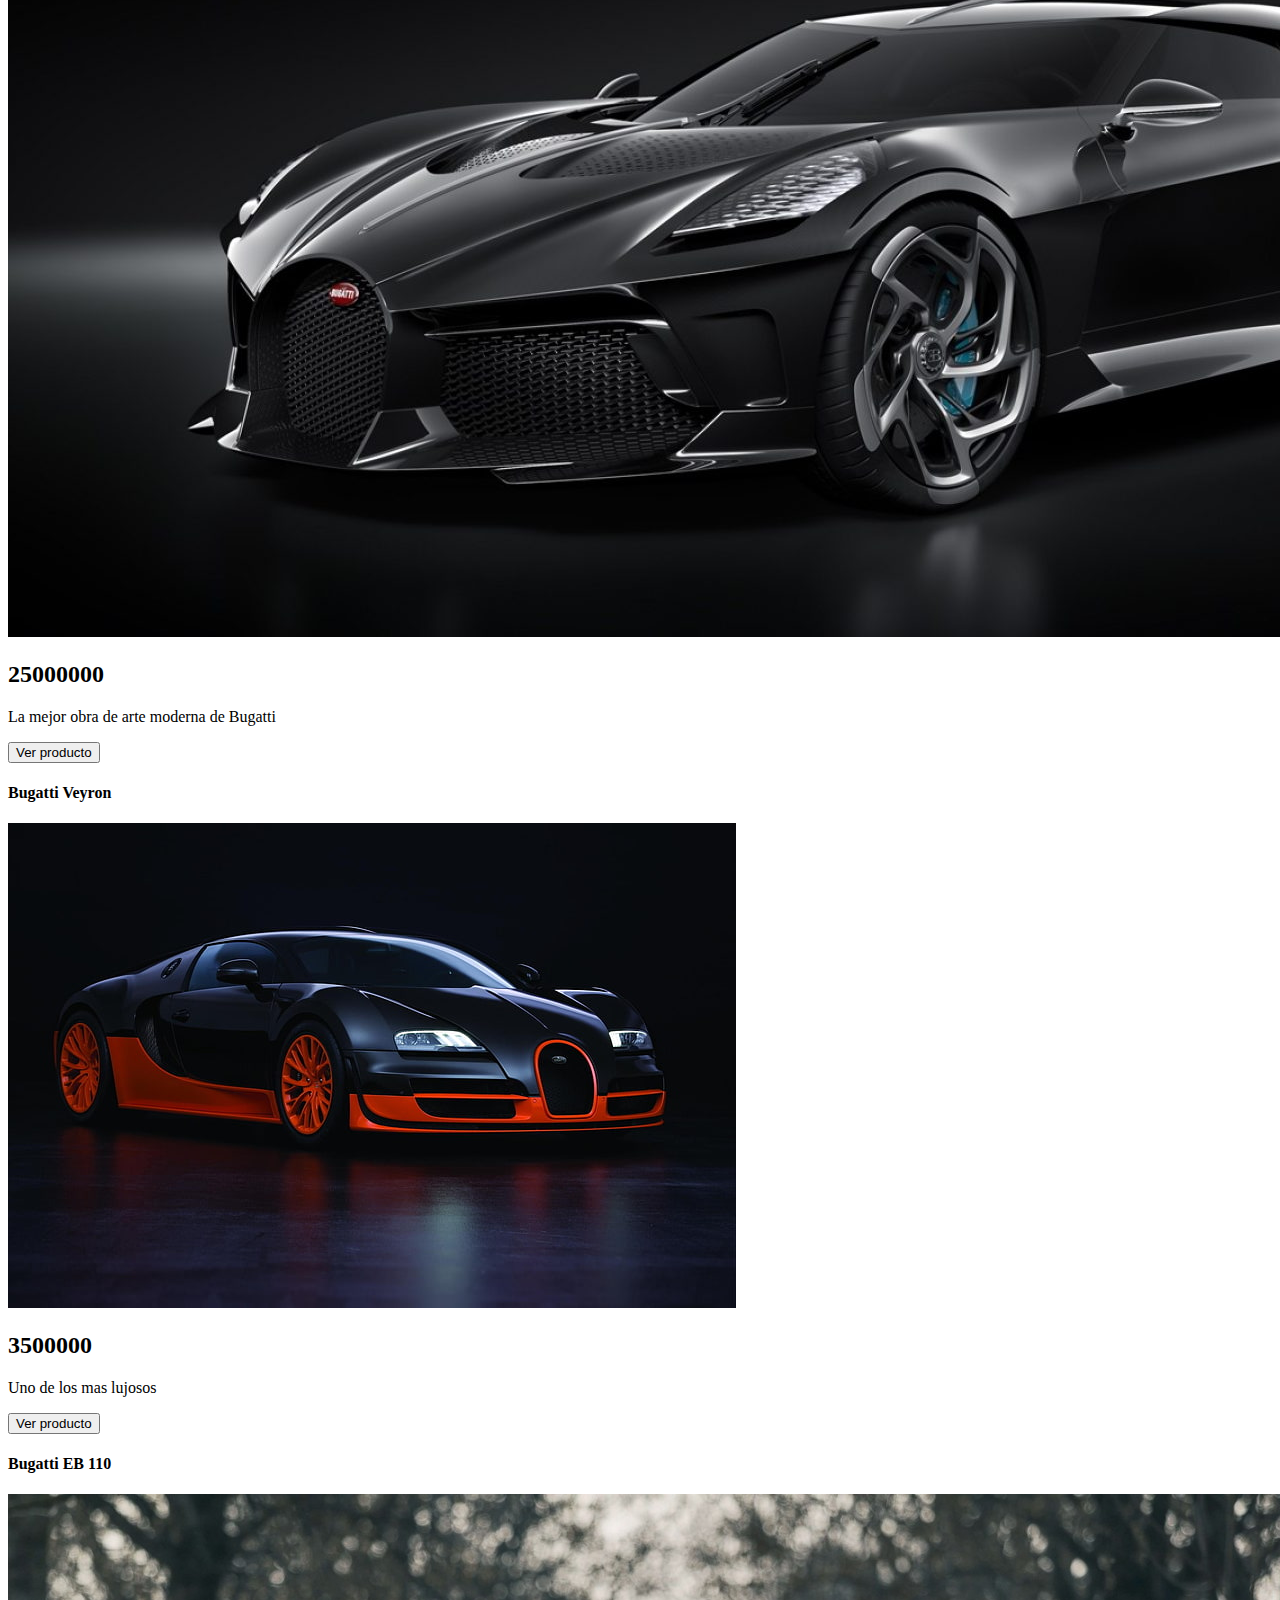
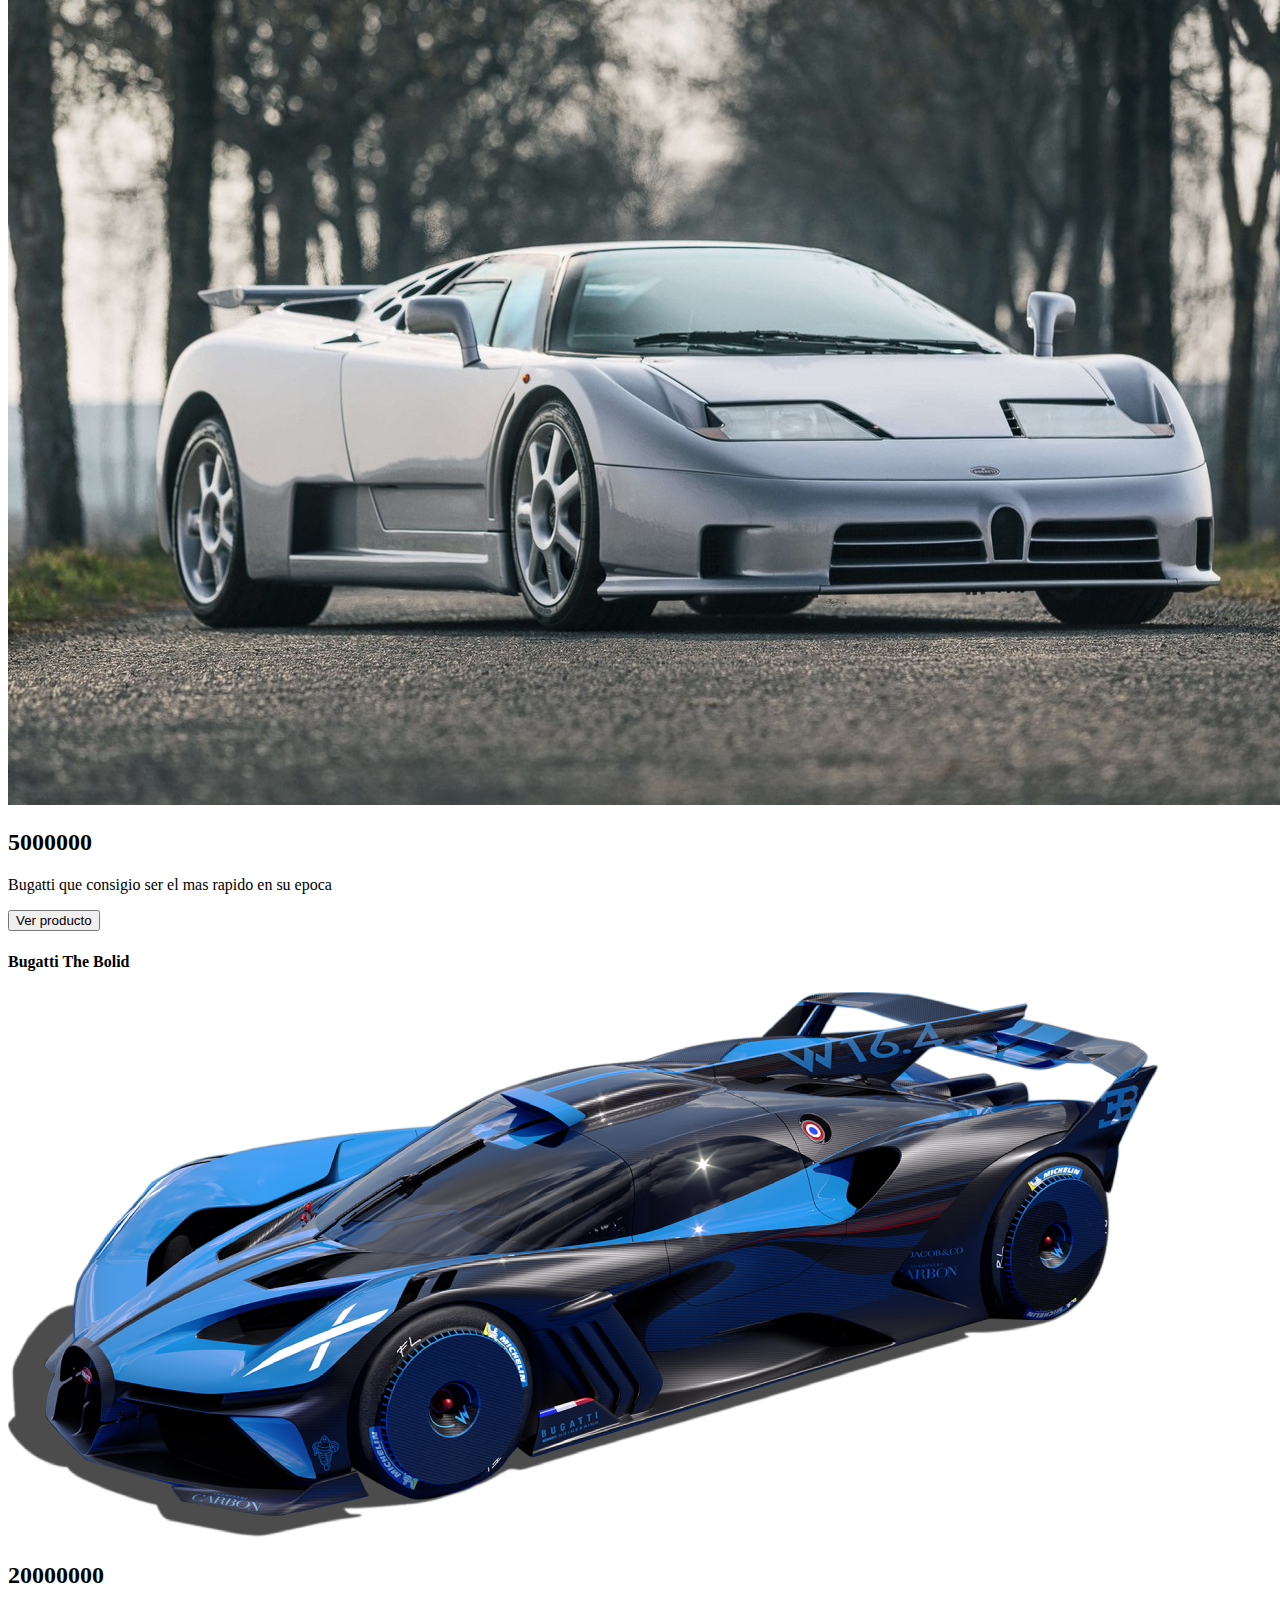
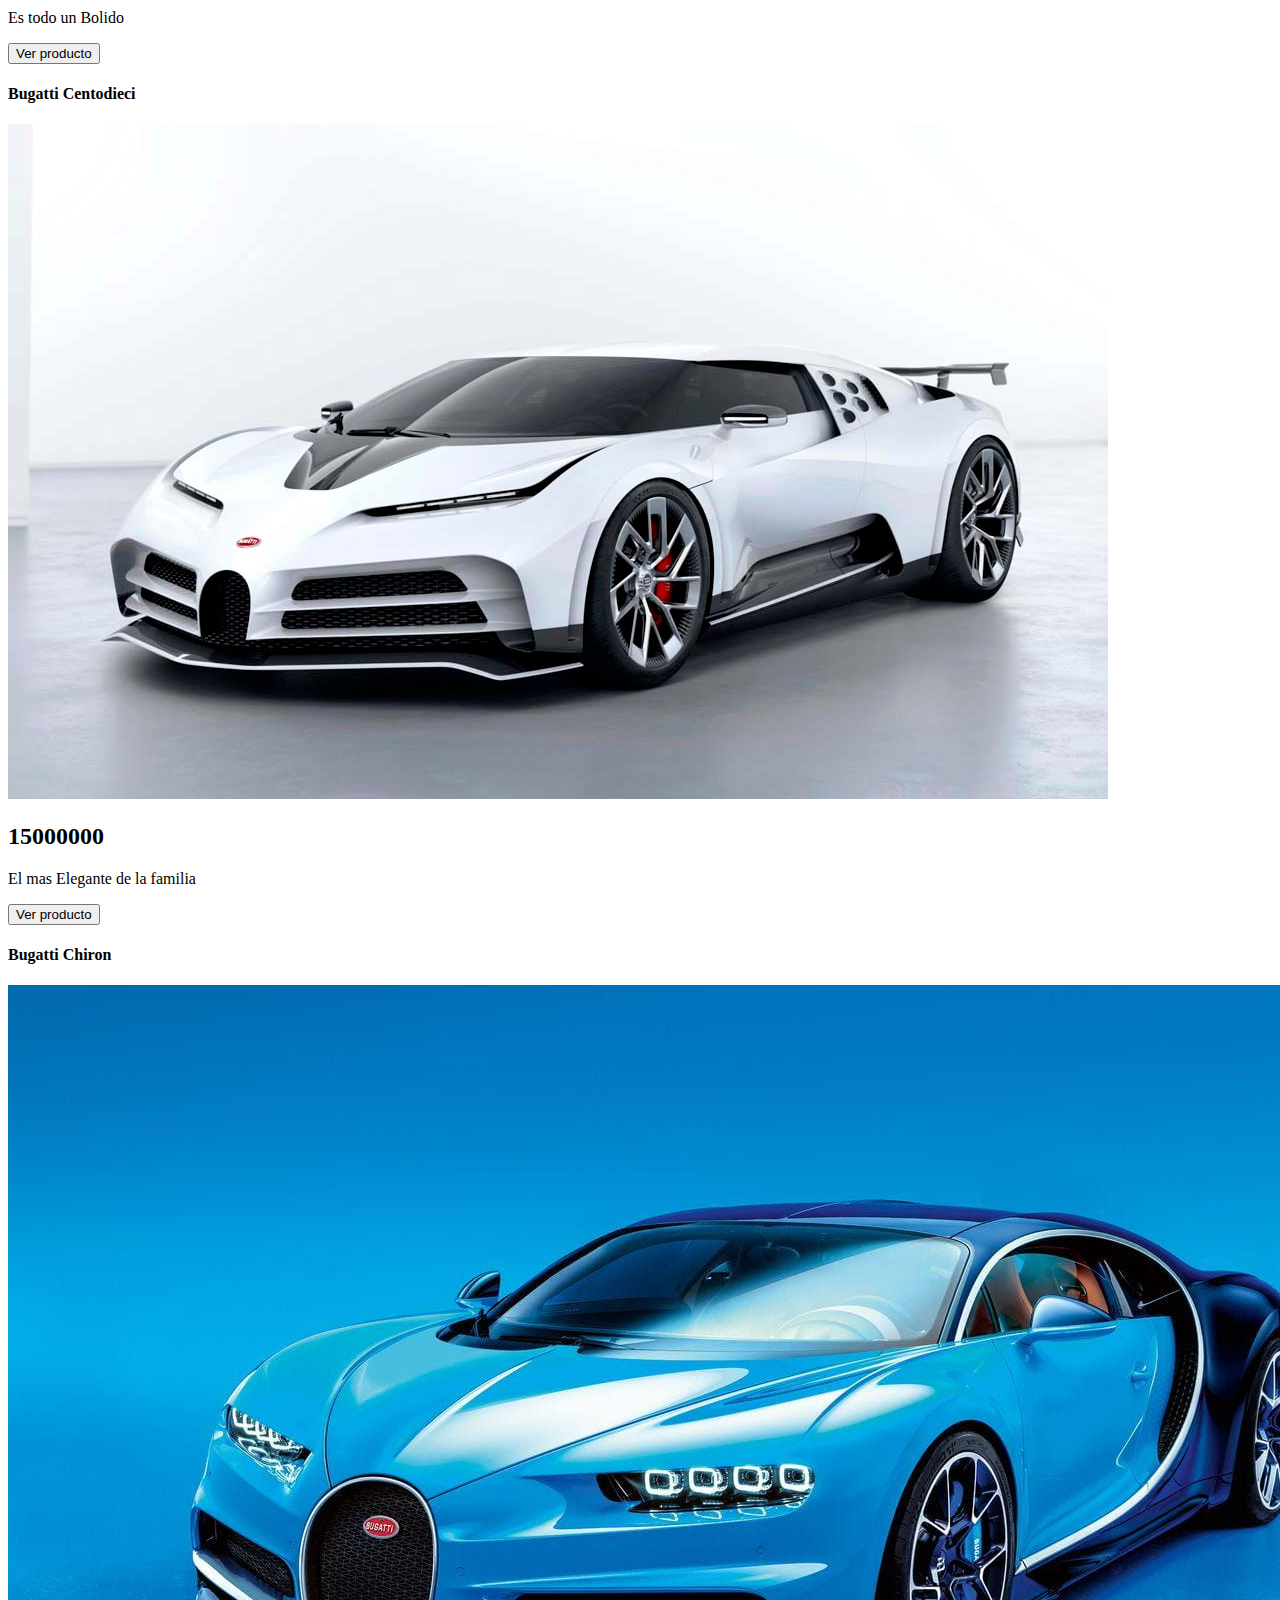
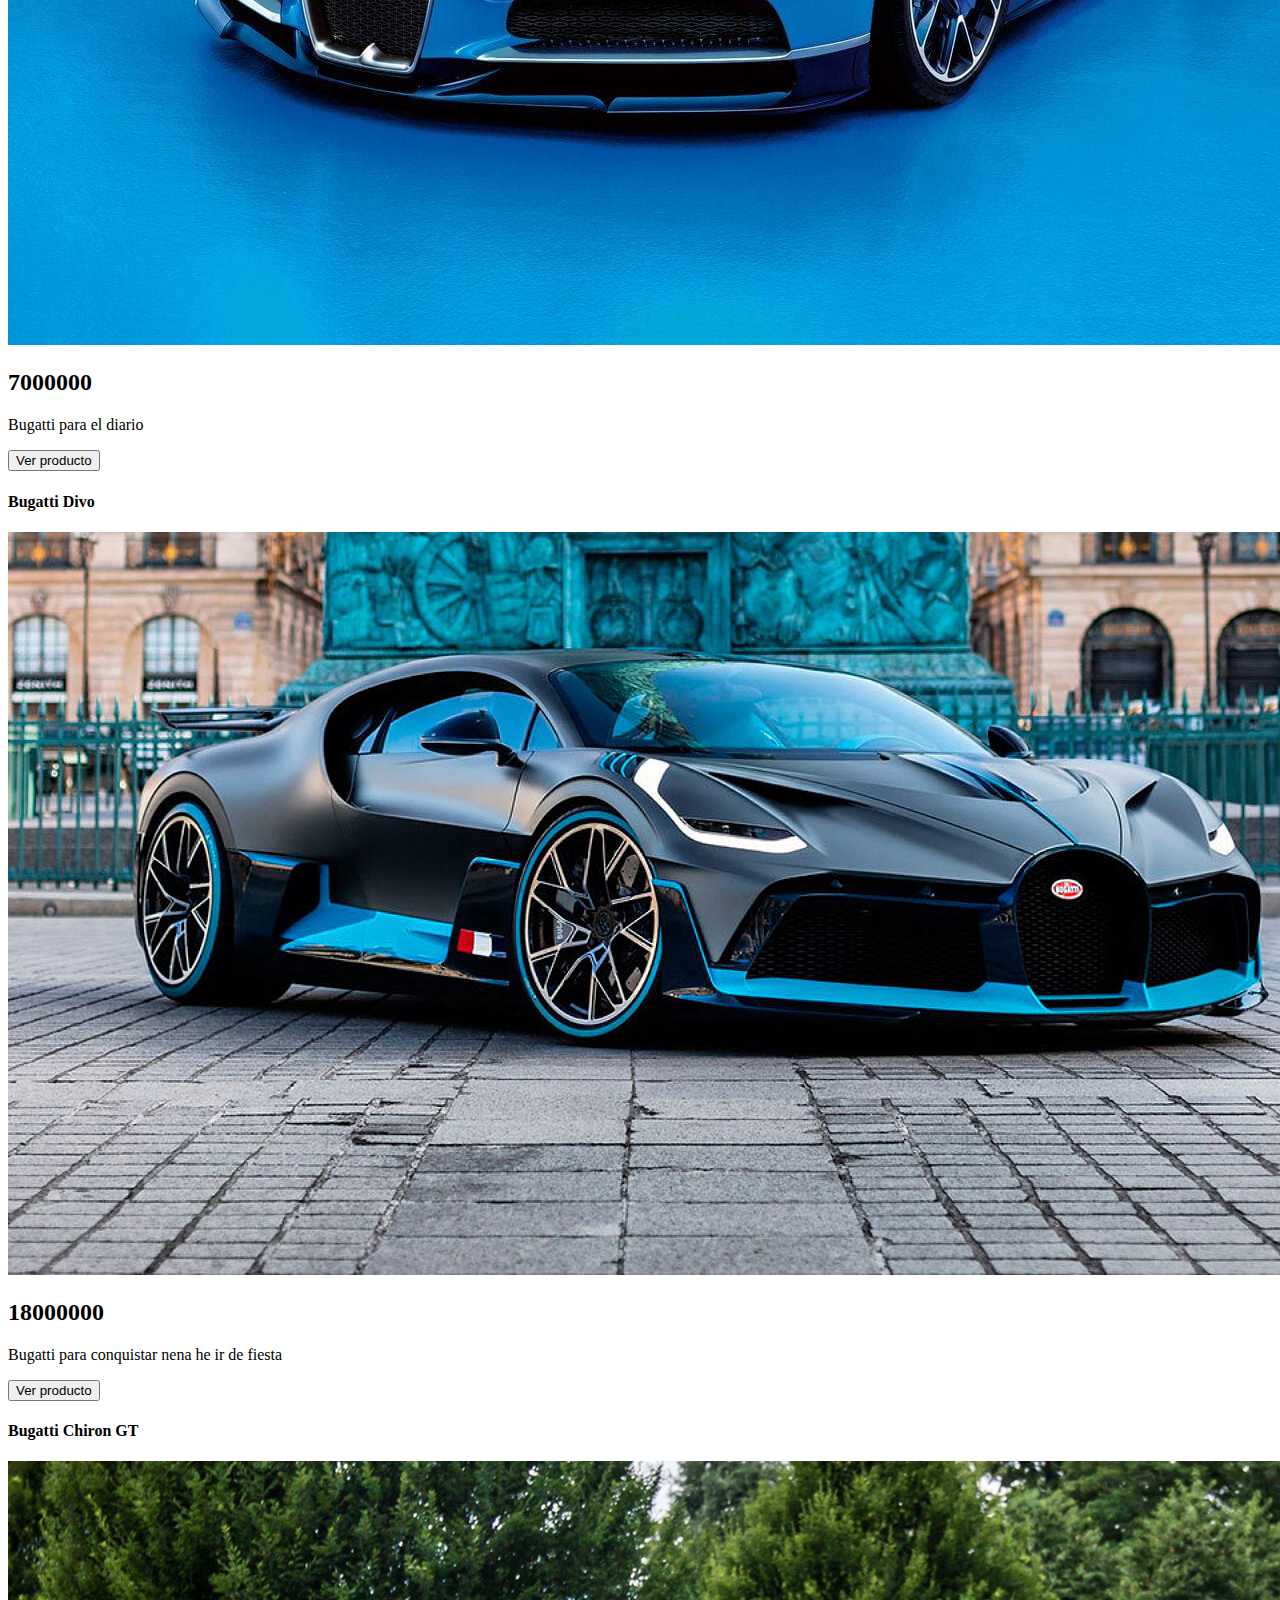
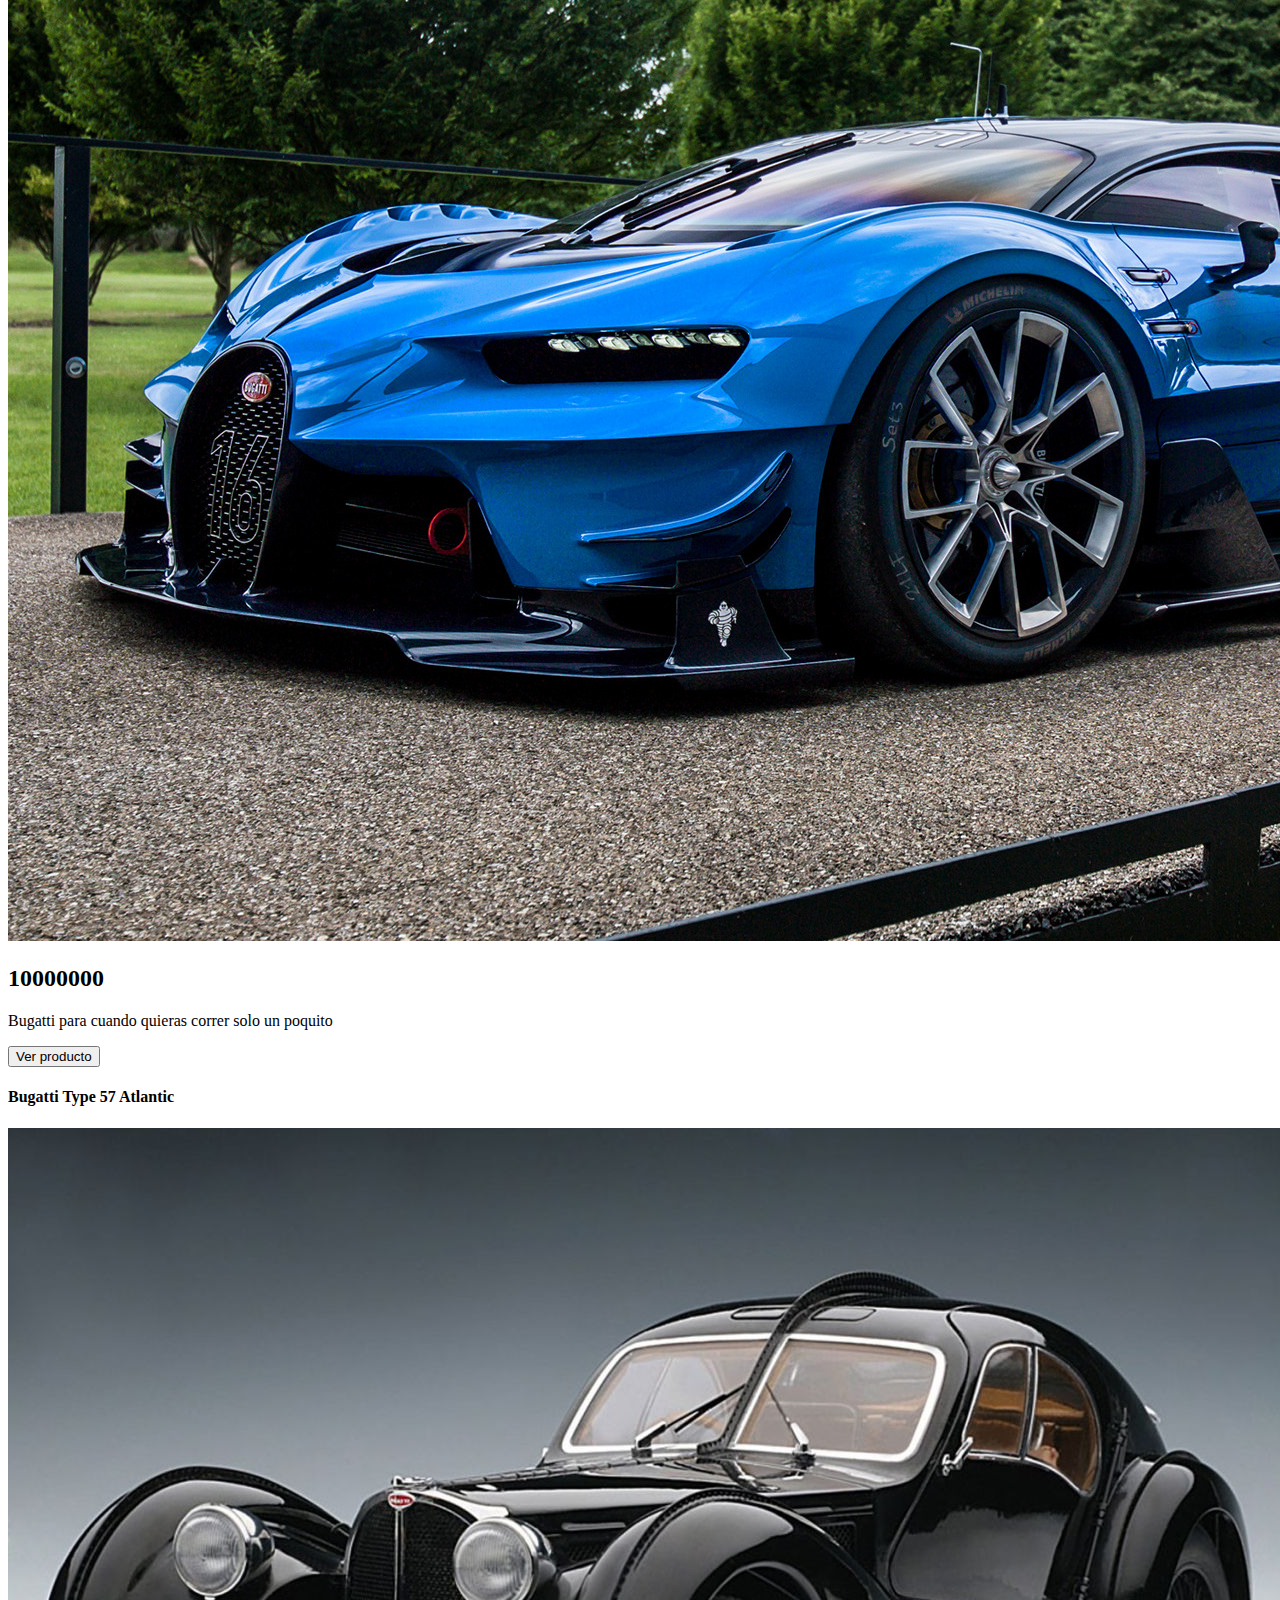
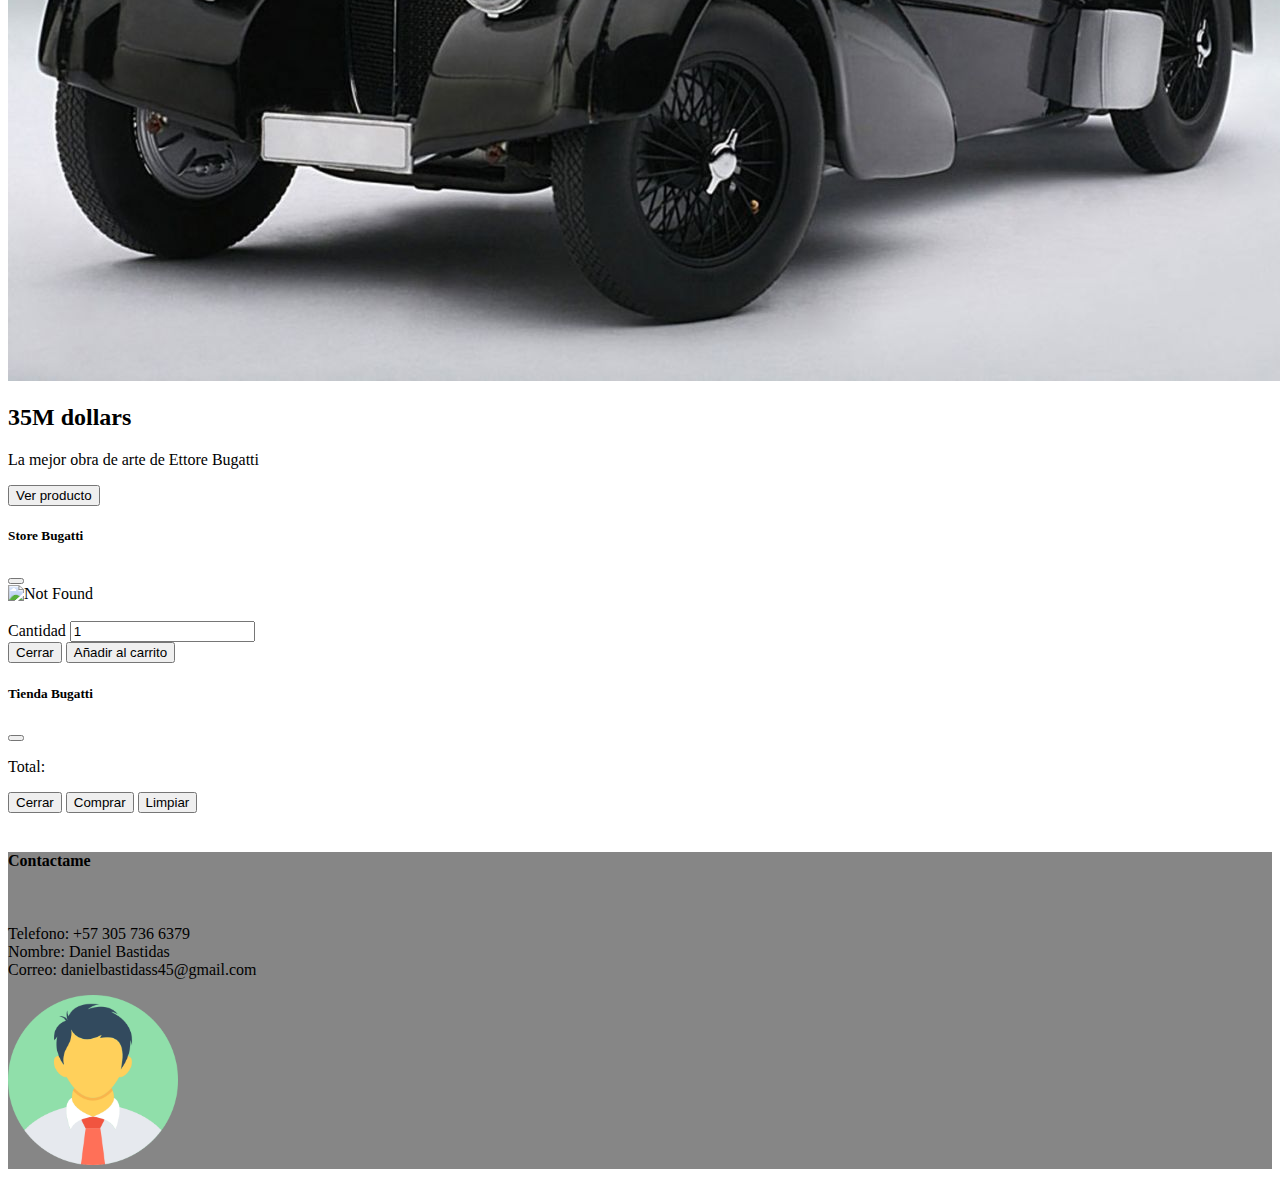
==== commit 6df82959: "contar" ====
--- a/Tienda.html
+++ b/Tienda.html
@@ -87,7 +87,7 @@
                                 validacion numeros negativos -->
                             <div class="mb-3">
                                 <label class="form-label">Cantidad</label>
-                                <input type="number" value="1"  class="form-control" id="cantidadProducto">
+                                <input type="number" value="1"  min="0" class="form-control" id="cantidadProducto">
                             </div>
                         </div>
                     </div>
@@ -95,34 +95,34 @@
                 <div class="modal-footer">
                 <button type="button" class="btn btn-secondary" data-bs-dismiss="modal">Cerrar</button>
                 <button type="button" id="btnAdd" class="btn btn-primary">Añadir al carrito</button>
-                <button type="button" id="btnLimpiar" class="btn btn-primary">Limpiar</button>
-                </div>
-            </div>
             </div>
         </div>
-    </section>
+    </div>
+</div>
+</section>
 
-    <!-- Modal carrito-->
-    <section>
-        <div class="modal fade" id="ModalCarrito" tabindex="-1" aria-labelledby="exampleModalLabel" aria-hidden="true">
-            <div class="modal-dialog">
-                <div class="modal-content">
-                    <div class="modal-header">
-                        <h5 class="modal-title" id="exampleModalLabel">Tienda Bugatti</h5>
-                        <button type="button" class="btn-close" data-bs-dismiss="modal" aria-label="Close"></button>
+<!-- Modal carrito-->
+<section>
+    <div class="modal fade" id="ModalCarrito" tabindex="-1" aria-labelledby="exampleModalLabel" aria-hidden="true">
+        <div class="modal-dialog">
+            <div class="modal-content">
+                <div class="modal-header">
+                    <h5 class="modal-title" id="exampleModalLabel">Tienda Bugatti</h5>
+                    <button type="button" class="btn-close" data-bs-dismiss="modal" aria-label="Close"></button>
+                </div>
+                <div class="modal-body">
+                    <div class="container" id="contenedorVenta">
                     </div>
-                    <div class="modal-body">
-                       <div class="container" id="contenedorVenta">
-                       </div>
+                </div>
+                <div class="modal-body">
+                    <div class="container" id="contenedorTotal">
+                        <p>Total: </p>
                     </div>
-                    <div class="modal-body">
-                        <div class="container" id="contenedorTotal">
-                            <p>Total: </p>
-                        </div>
-                    </div>
-                    <div class="modal-footer">
-                        <button type="button" class="btn btn-secondary" data-bs-dismiss="modal">Cerrar</button>
-                        <button type="button" class="btn btn-primary">Comprar</button>
+                </div>
+                <div class="modal-footer">
+                    <button type="button" class="btn btn-secondary" data-bs-dismiss="modal">Cerrar</button>
+                    <button type="button" class="btn btn-primary">Comprar</button>
+                    <button type="button" id="btnLimpiar" class="btn btn-primary">Limpiar</button>
                     </div>
                 </div>
             </div>
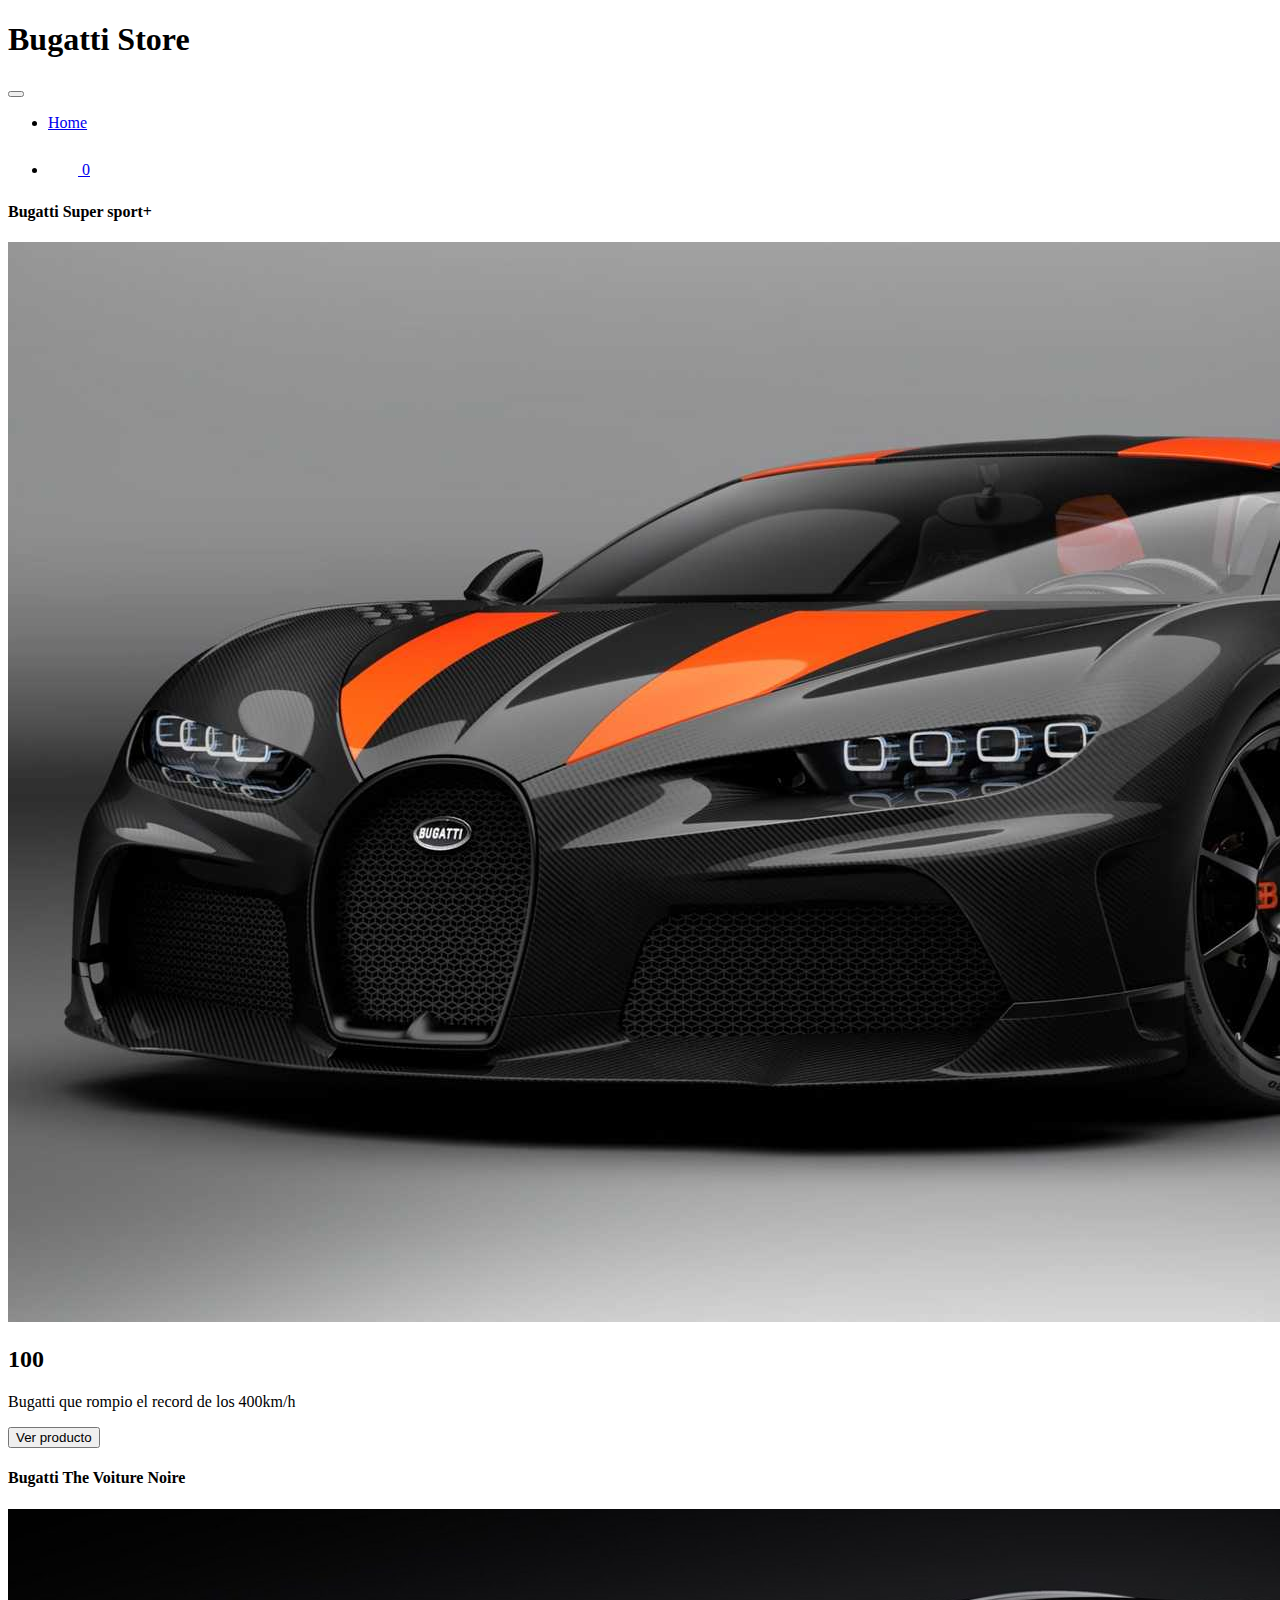
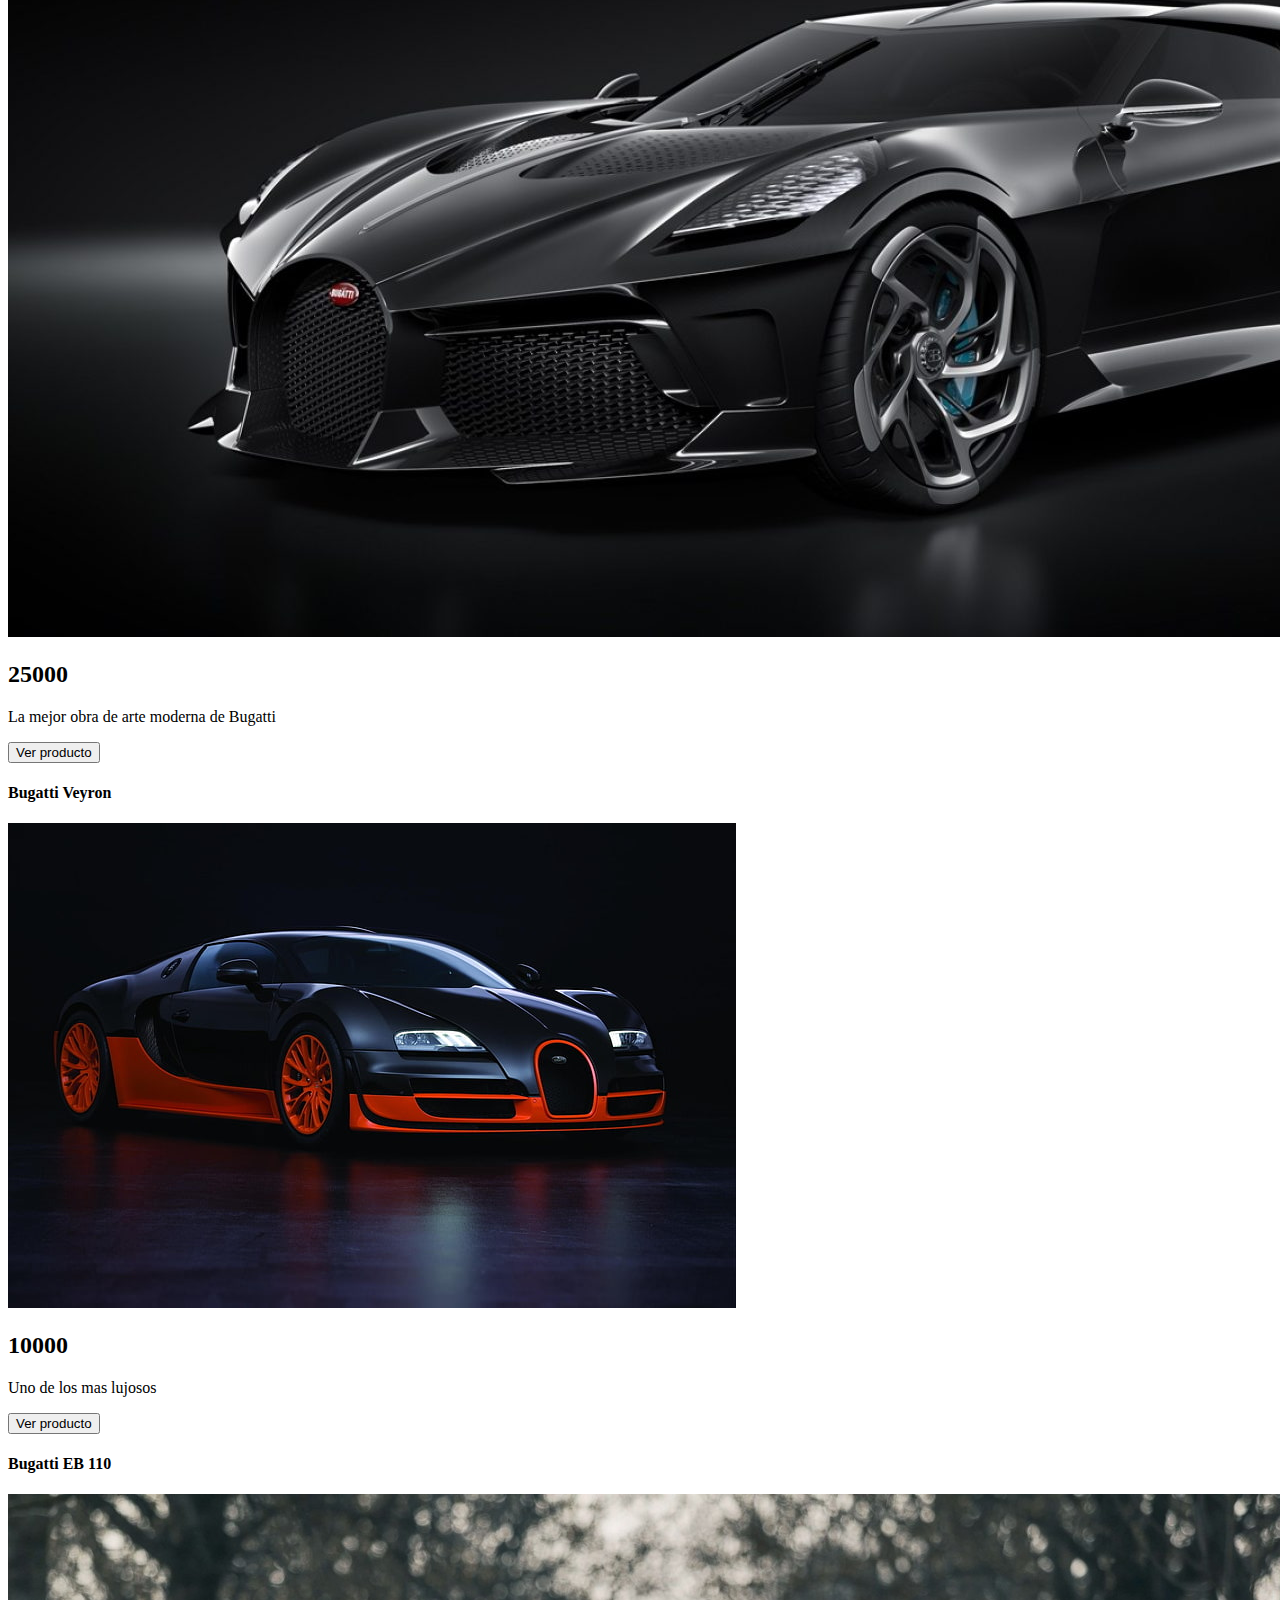
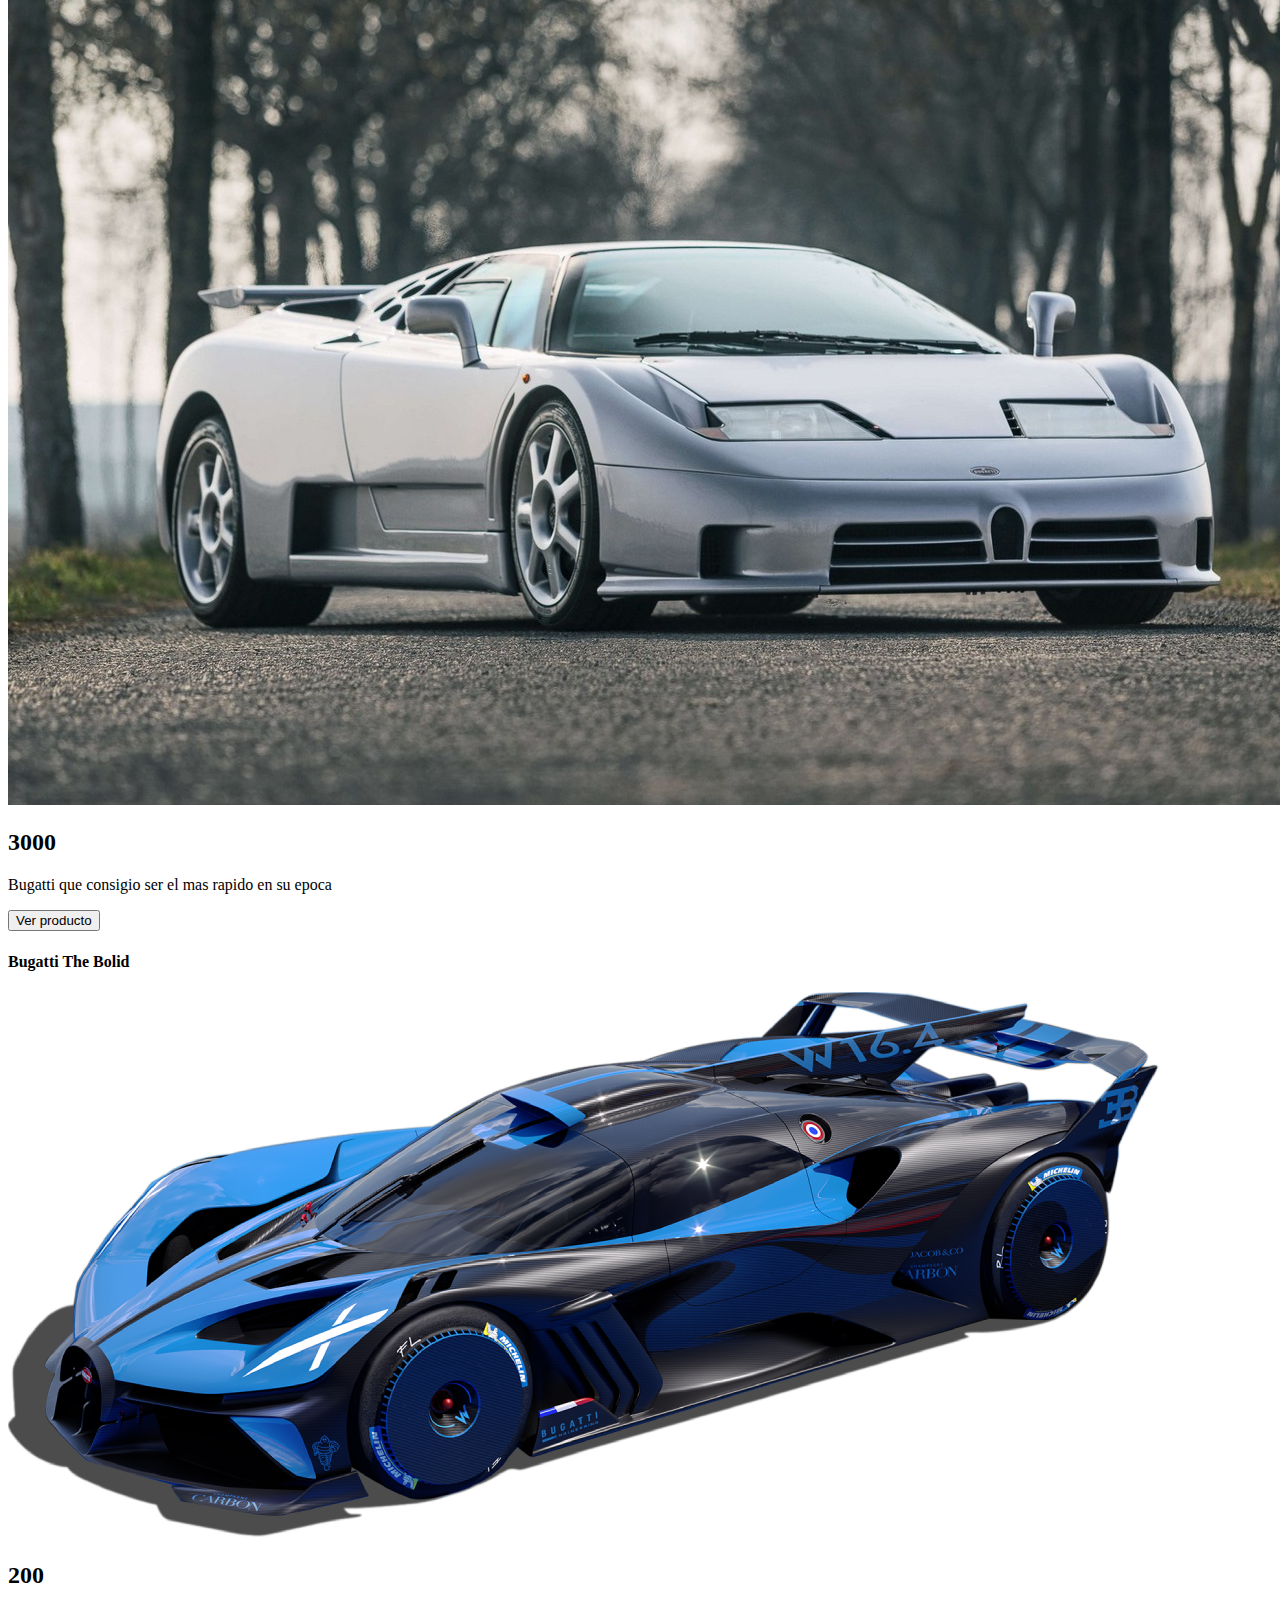
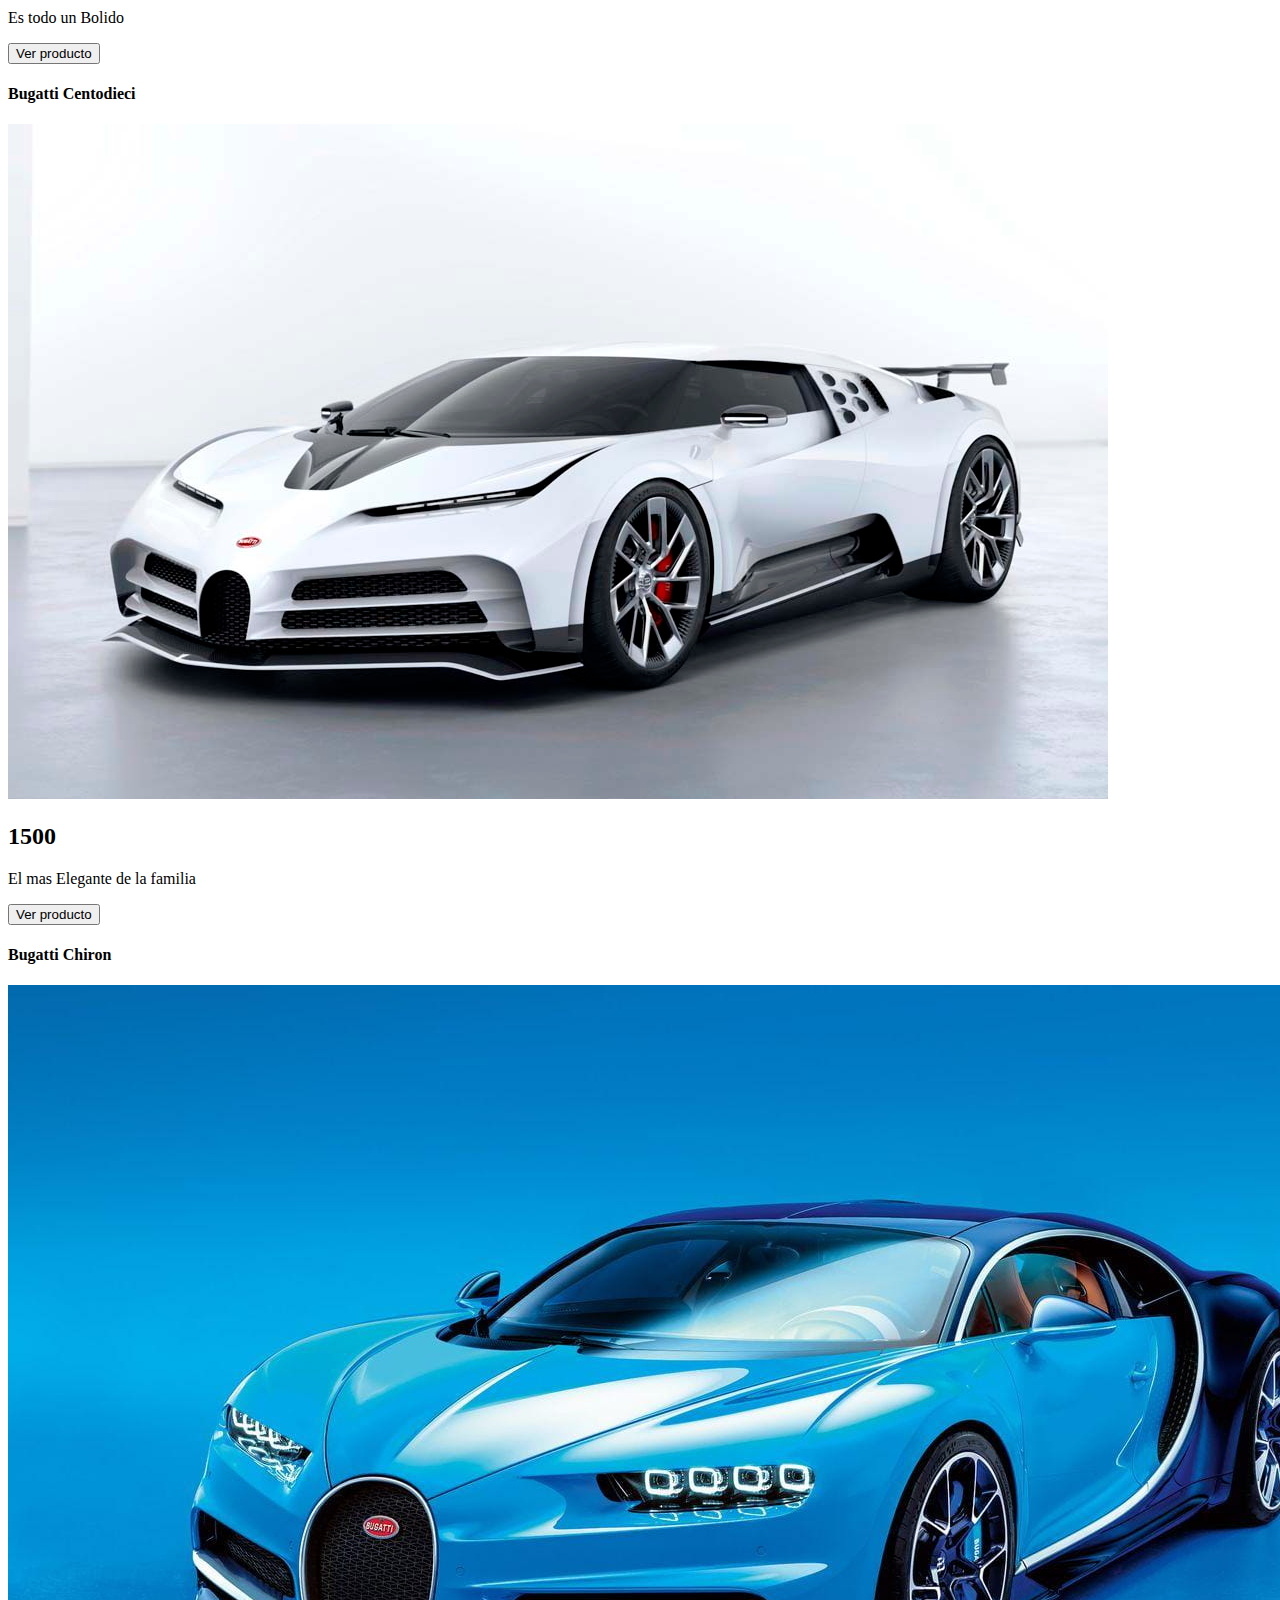
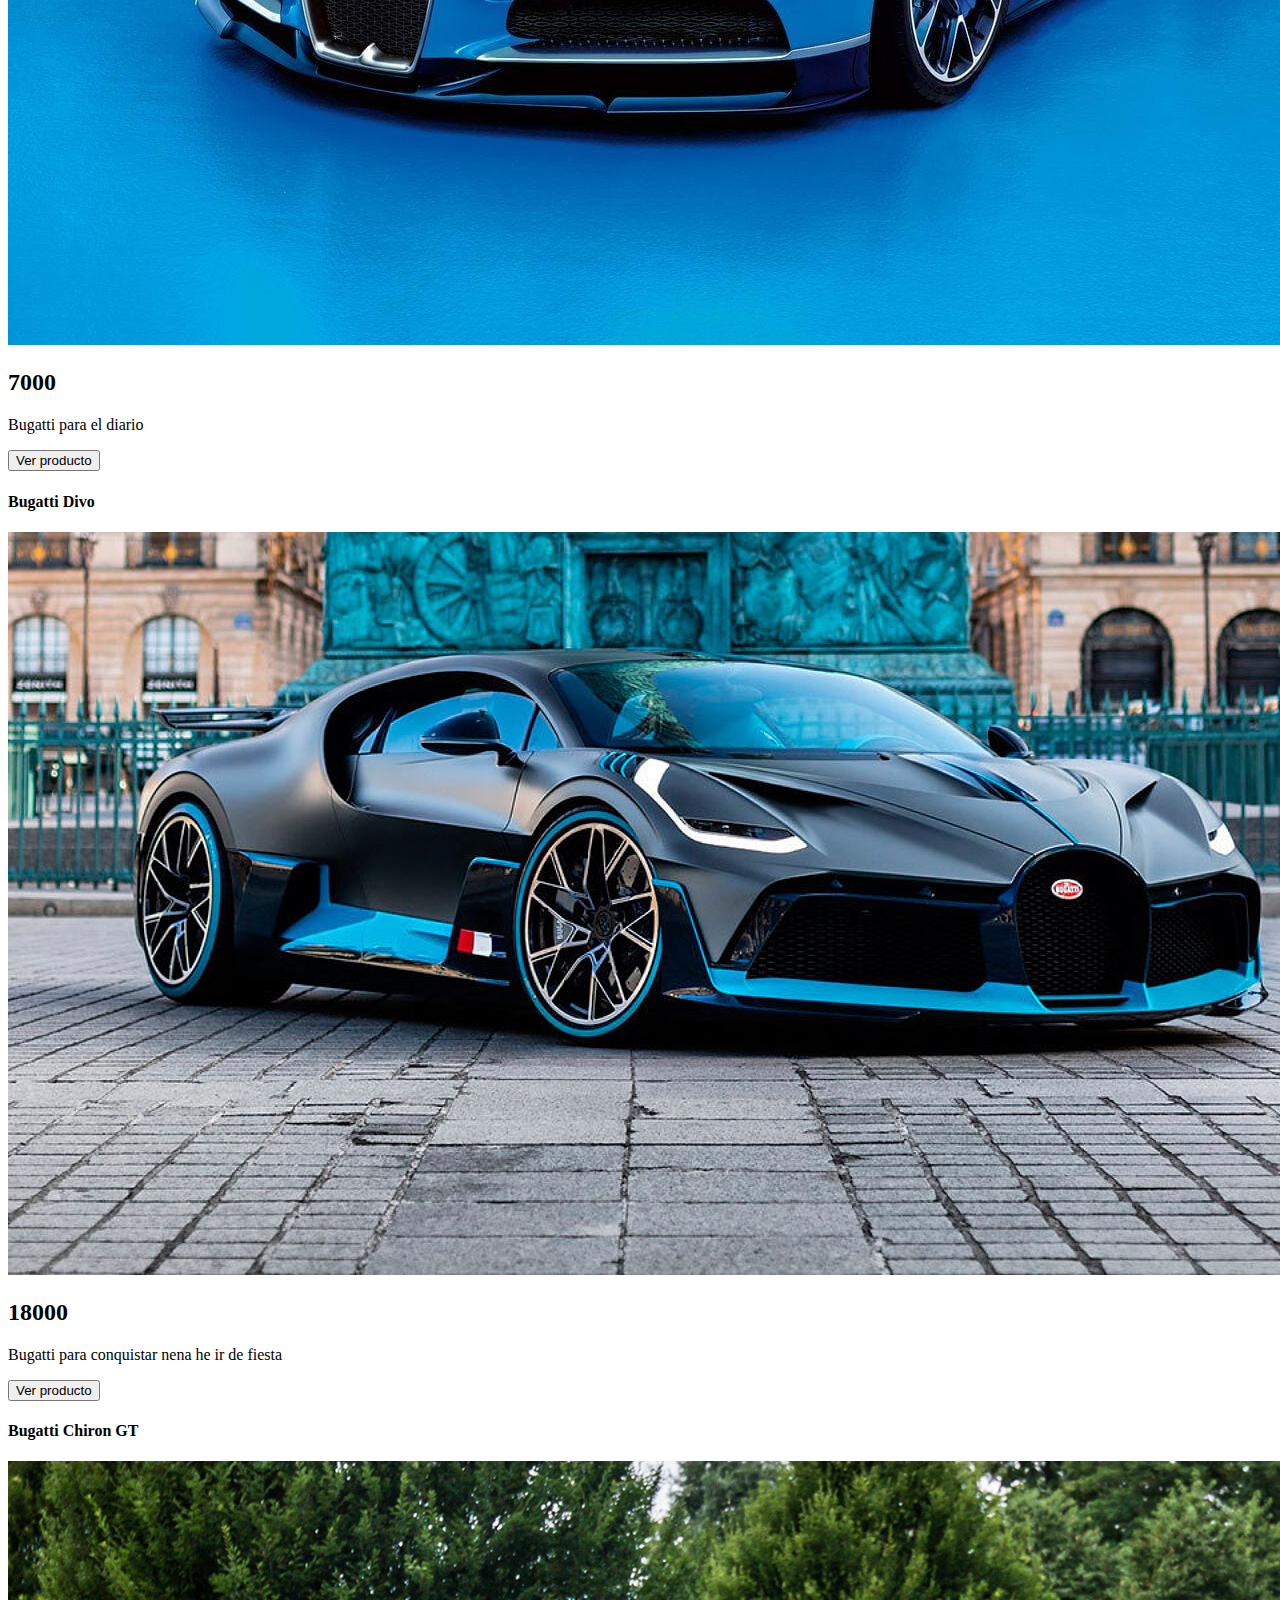
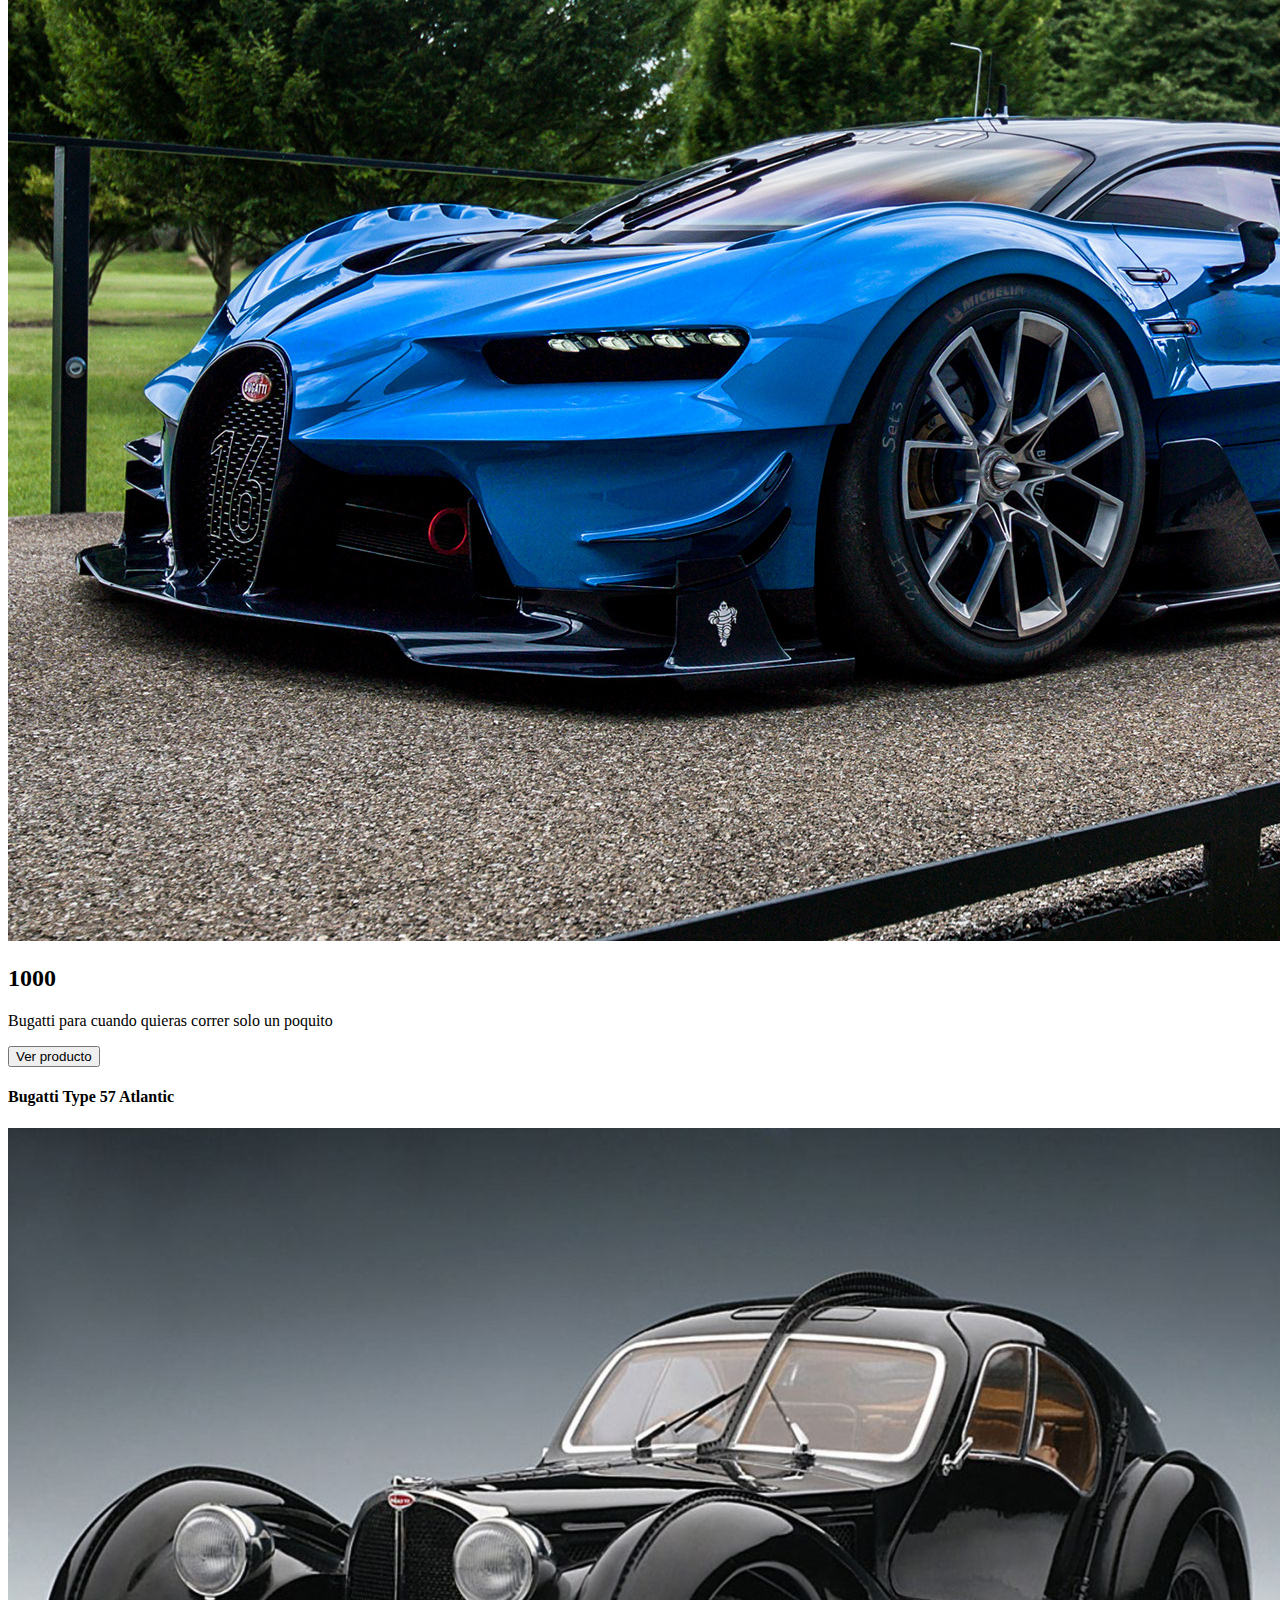
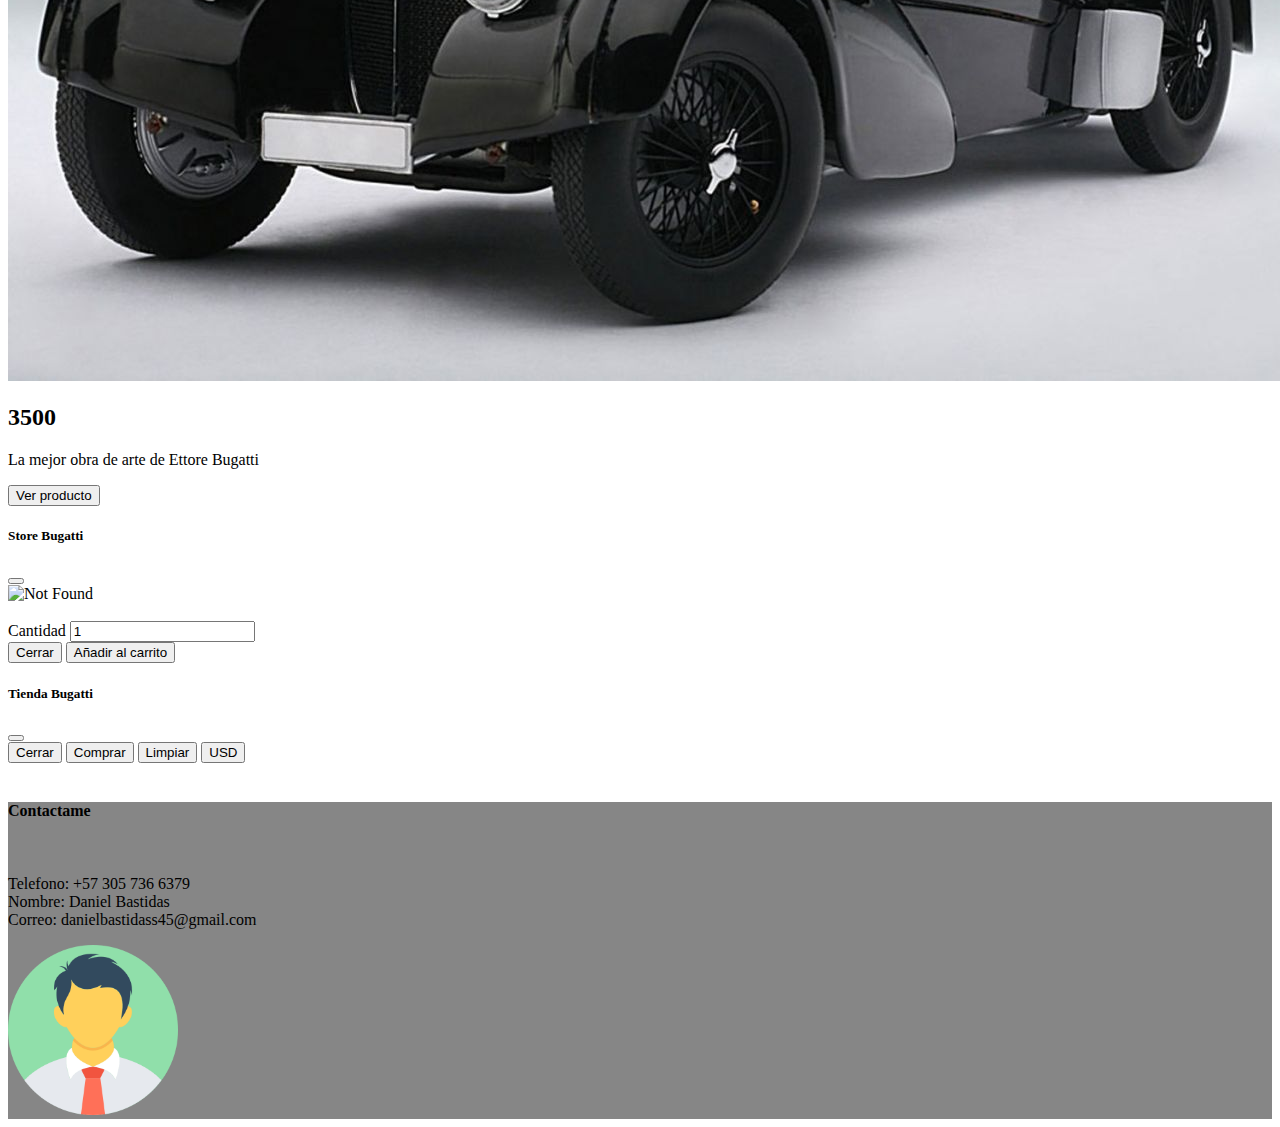
==== commit 1aeccd85: "actualizacion de carrito total" ====
--- a/Tienda.html
+++ b/Tienda.html
@@ -82,9 +82,6 @@
                                 </div>
                             </div>
                             <!-- cantidad de productos -->
-                            <!-- tarea
-                                valor por defoul de 1 listo
-                                validacion numeros negativos -->
                             <div class="mb-3">
                                 <label class="form-label">Cantidad</label>
                                 <input type="number" value="1"  min="0" class="form-control" id="cantidadProducto">
@@ -93,7 +90,7 @@
                     </div>
                 </div>
                 <div class="modal-footer">
-                <button type="button" class="btn btn-secondary" data-bs-dismiss="modal">Cerrar</button>
+                <button type="button"  id="btnClose" class="btn btn-secondary" data-bs-dismiss="modal">Cerrar</button>
                 <button type="button" id="btnAdd" class="btn btn-primary">Añadir al carrito</button>
             </div>
         </div>
@@ -116,13 +113,13 @@
                 </div>
                 <div class="modal-body">
                     <div class="container" id="contenedorTotal">
-                        <p>Total: </p>
                     </div>
                 </div>
                 <div class="modal-footer">
                     <button type="button" class="btn btn-secondary" data-bs-dismiss="modal">Cerrar</button>
                     <button type="button" class="btn btn-primary">Comprar</button>
                     <button type="button" id="btnLimpiar" class="btn btn-primary">Limpiar</button>
+                    <button type="button" id="btnConv" class="btn btn-primary">USD</button>
                     </div>
                 </div>
             </div>
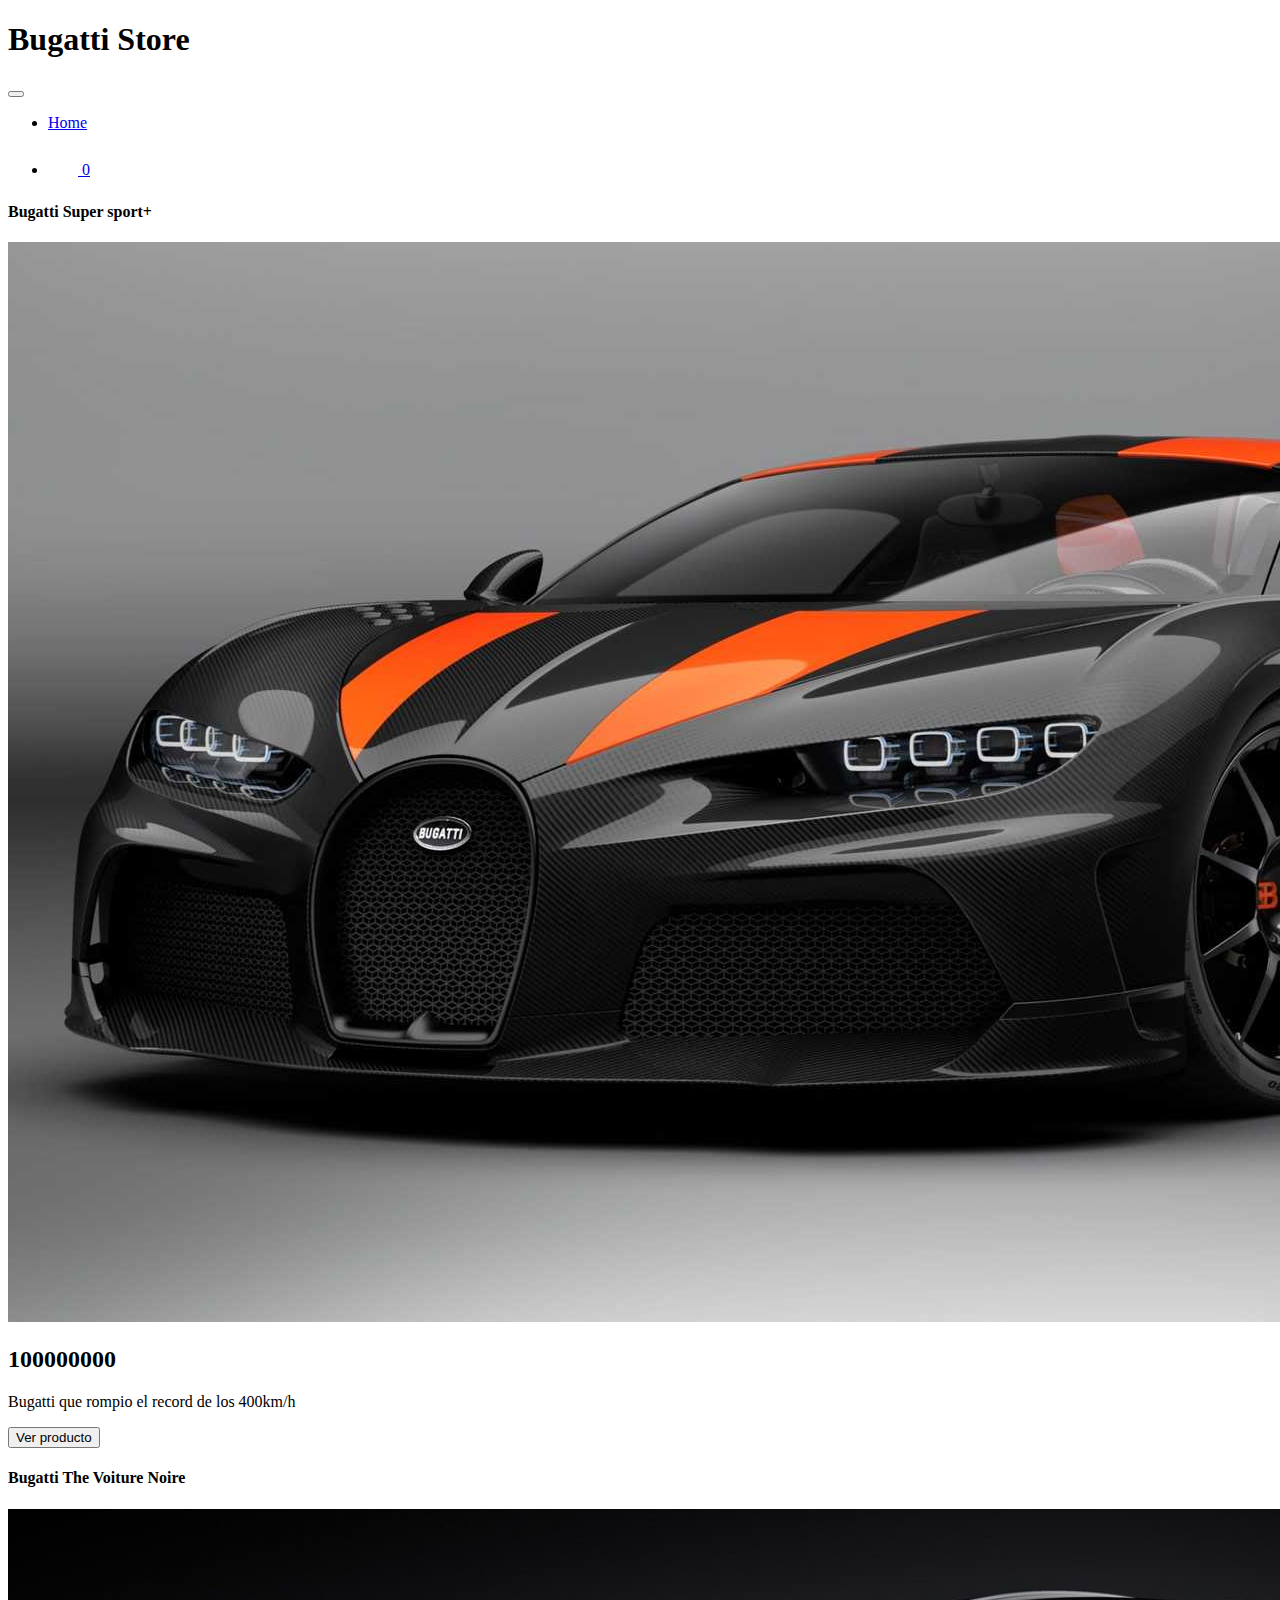
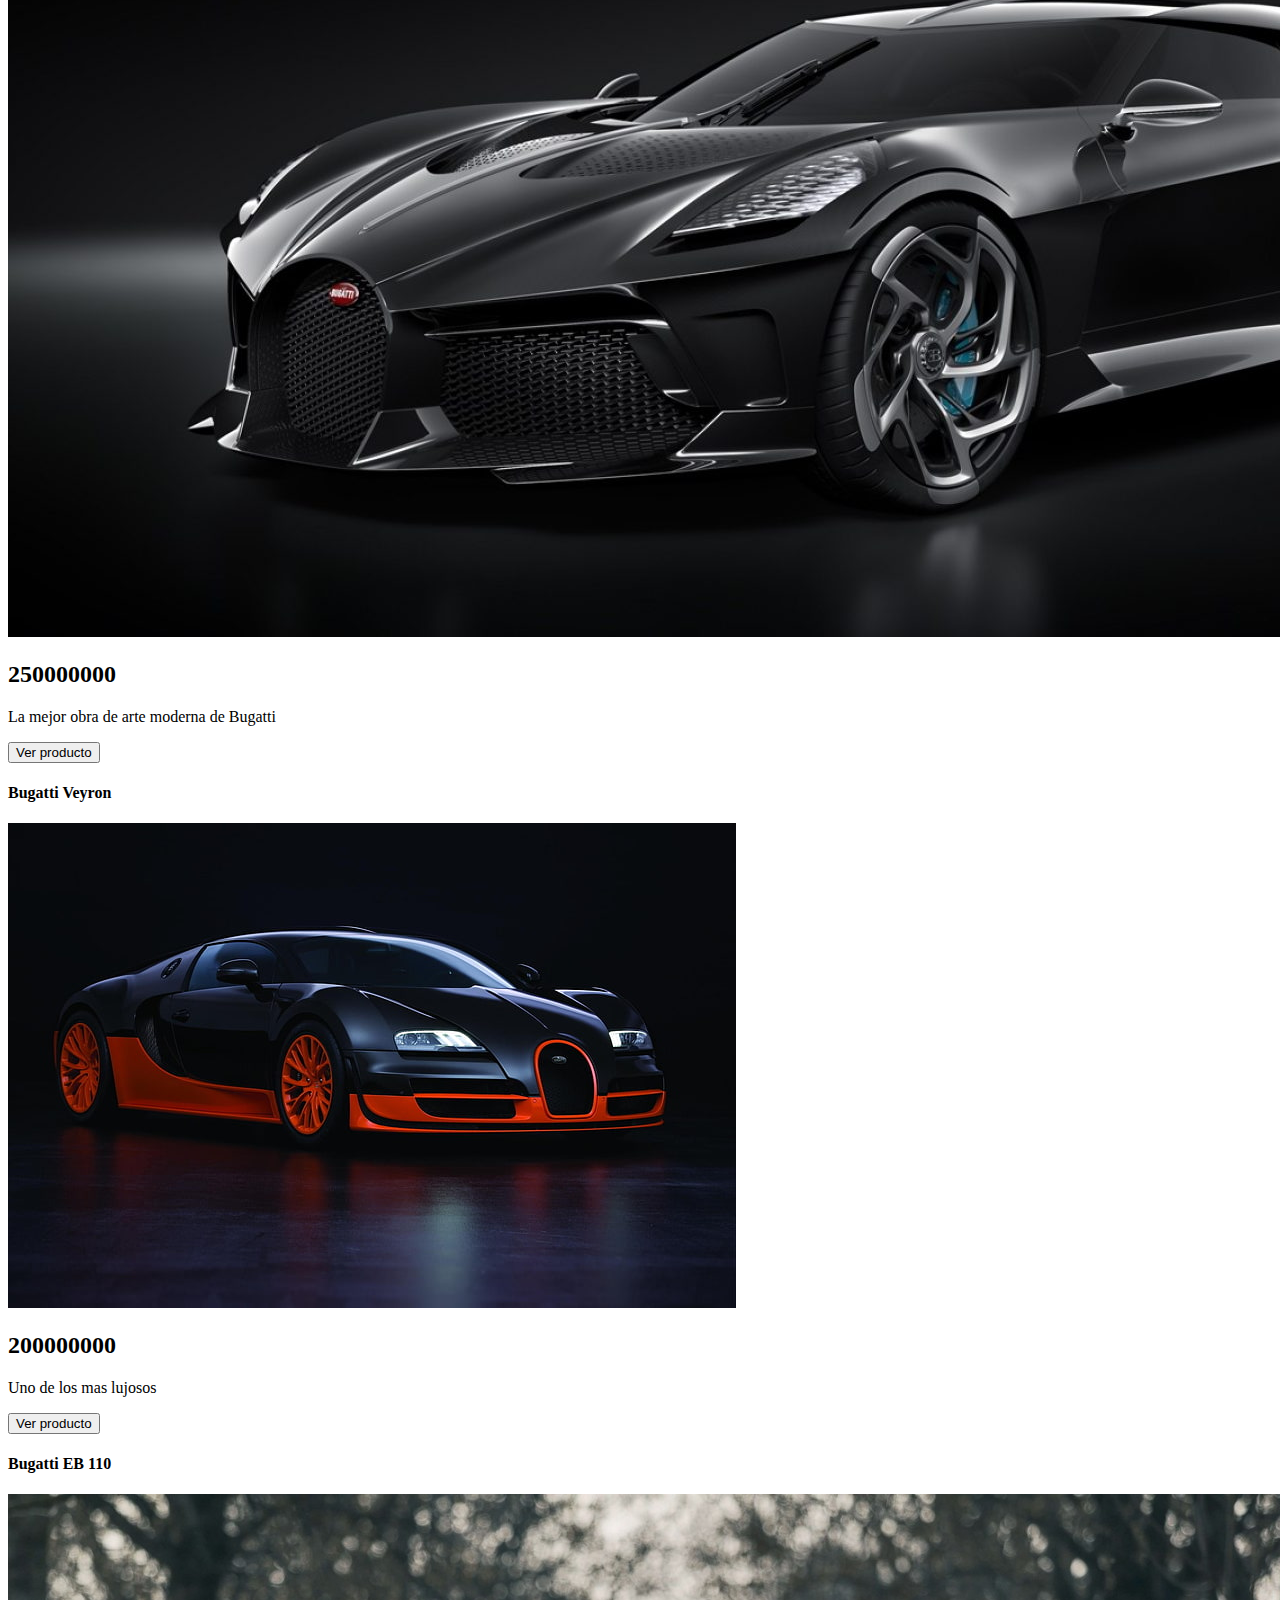
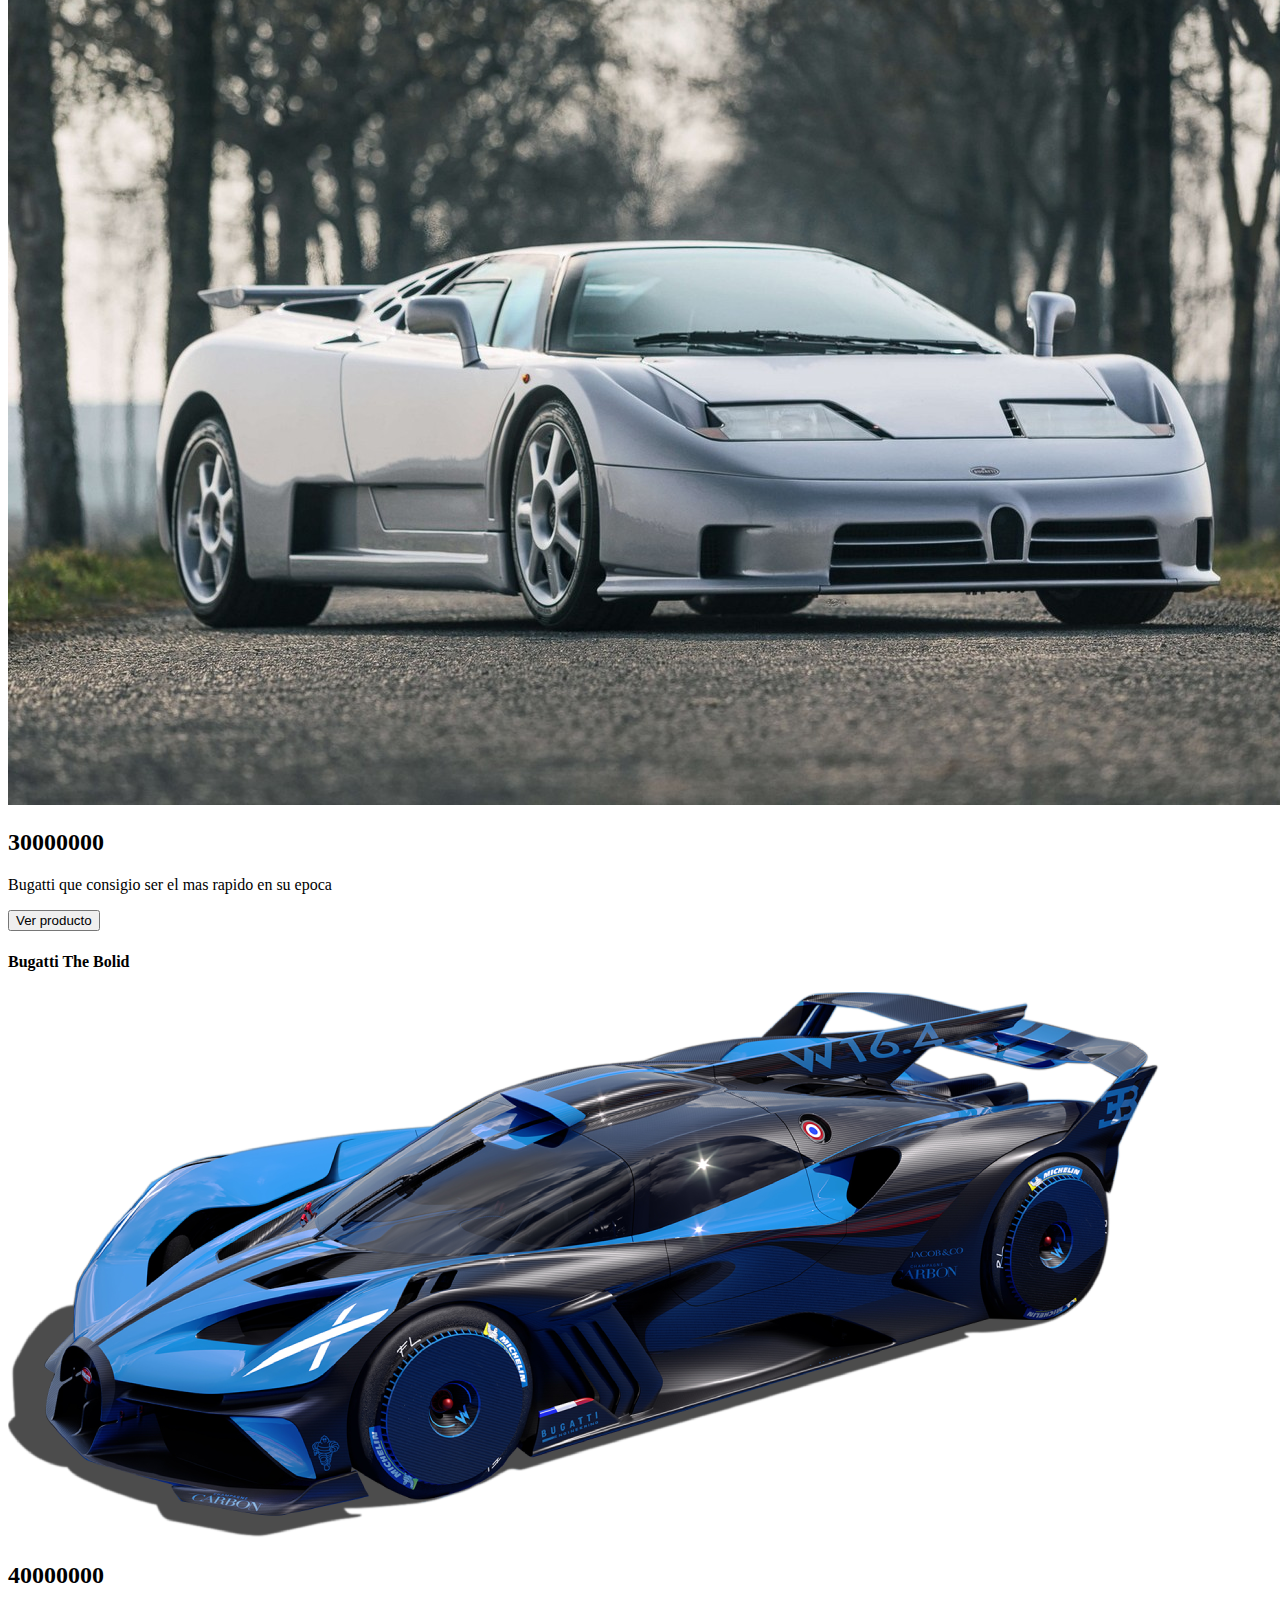
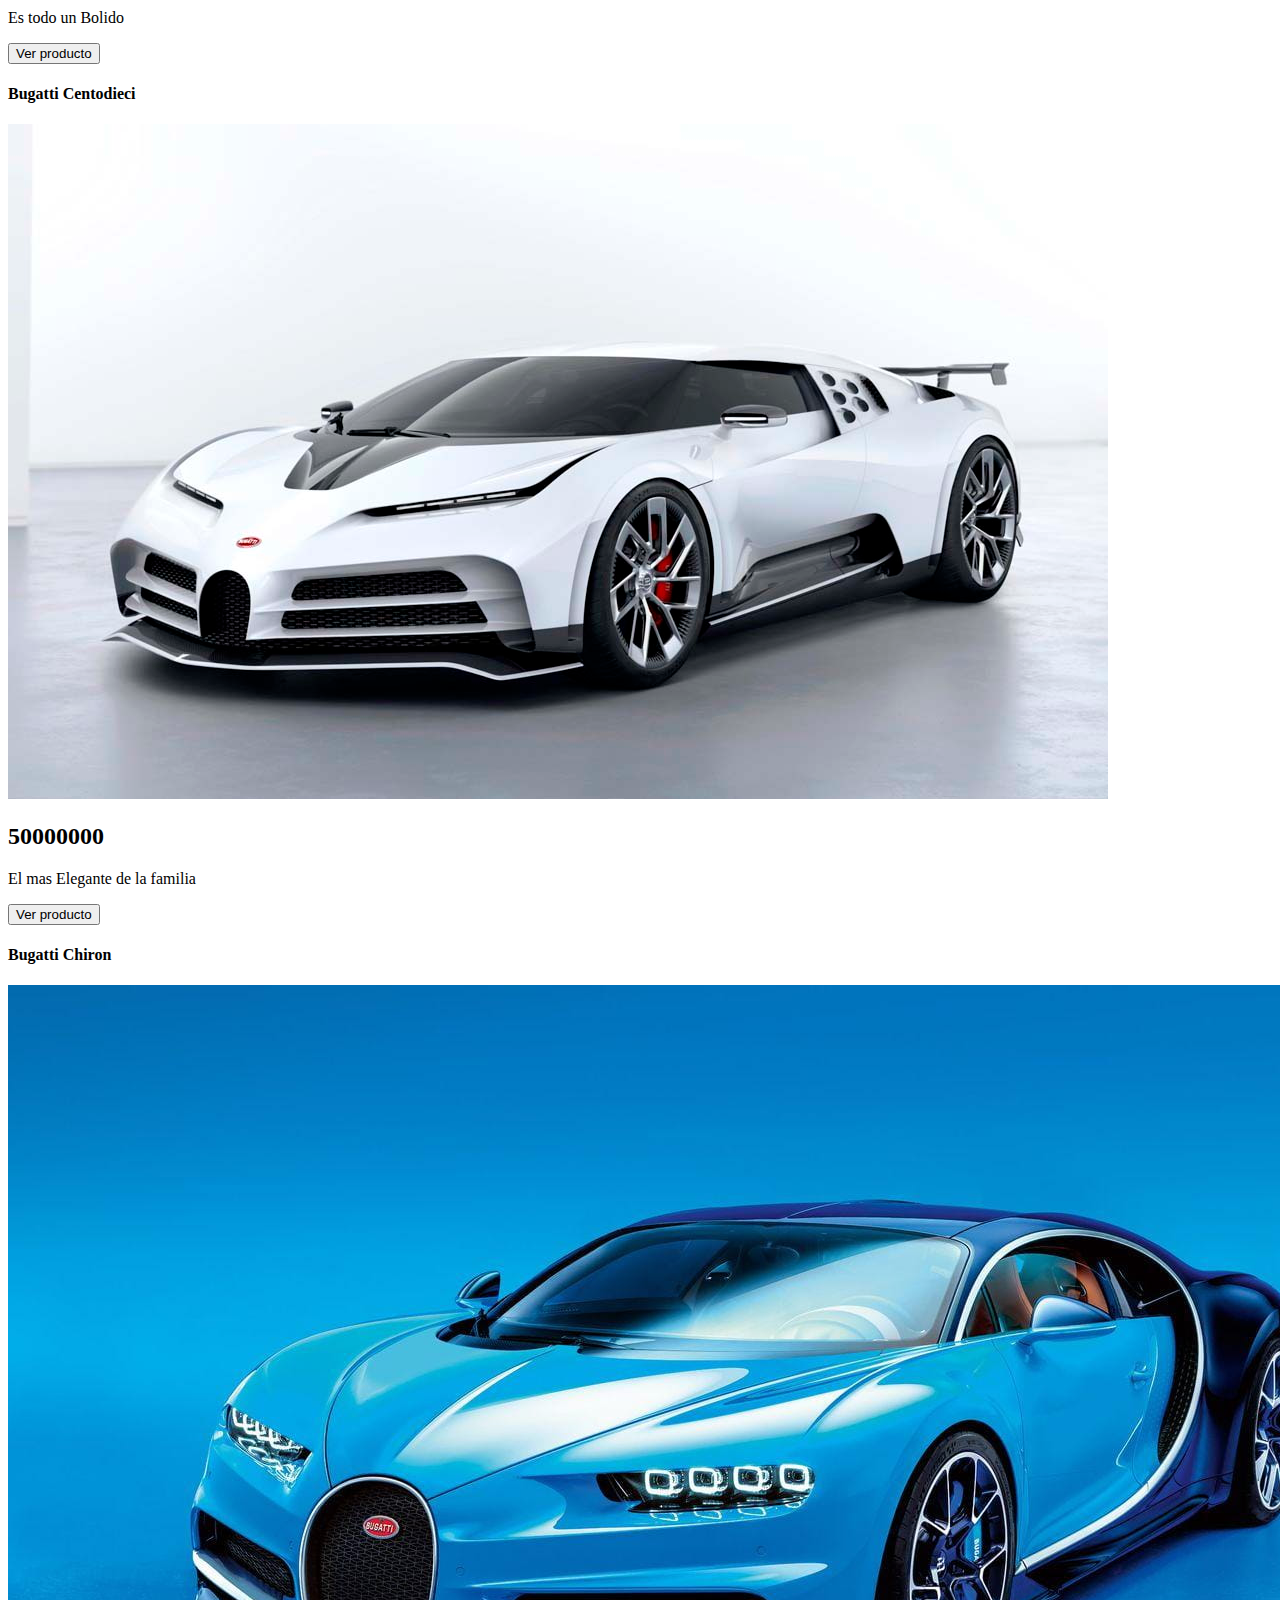
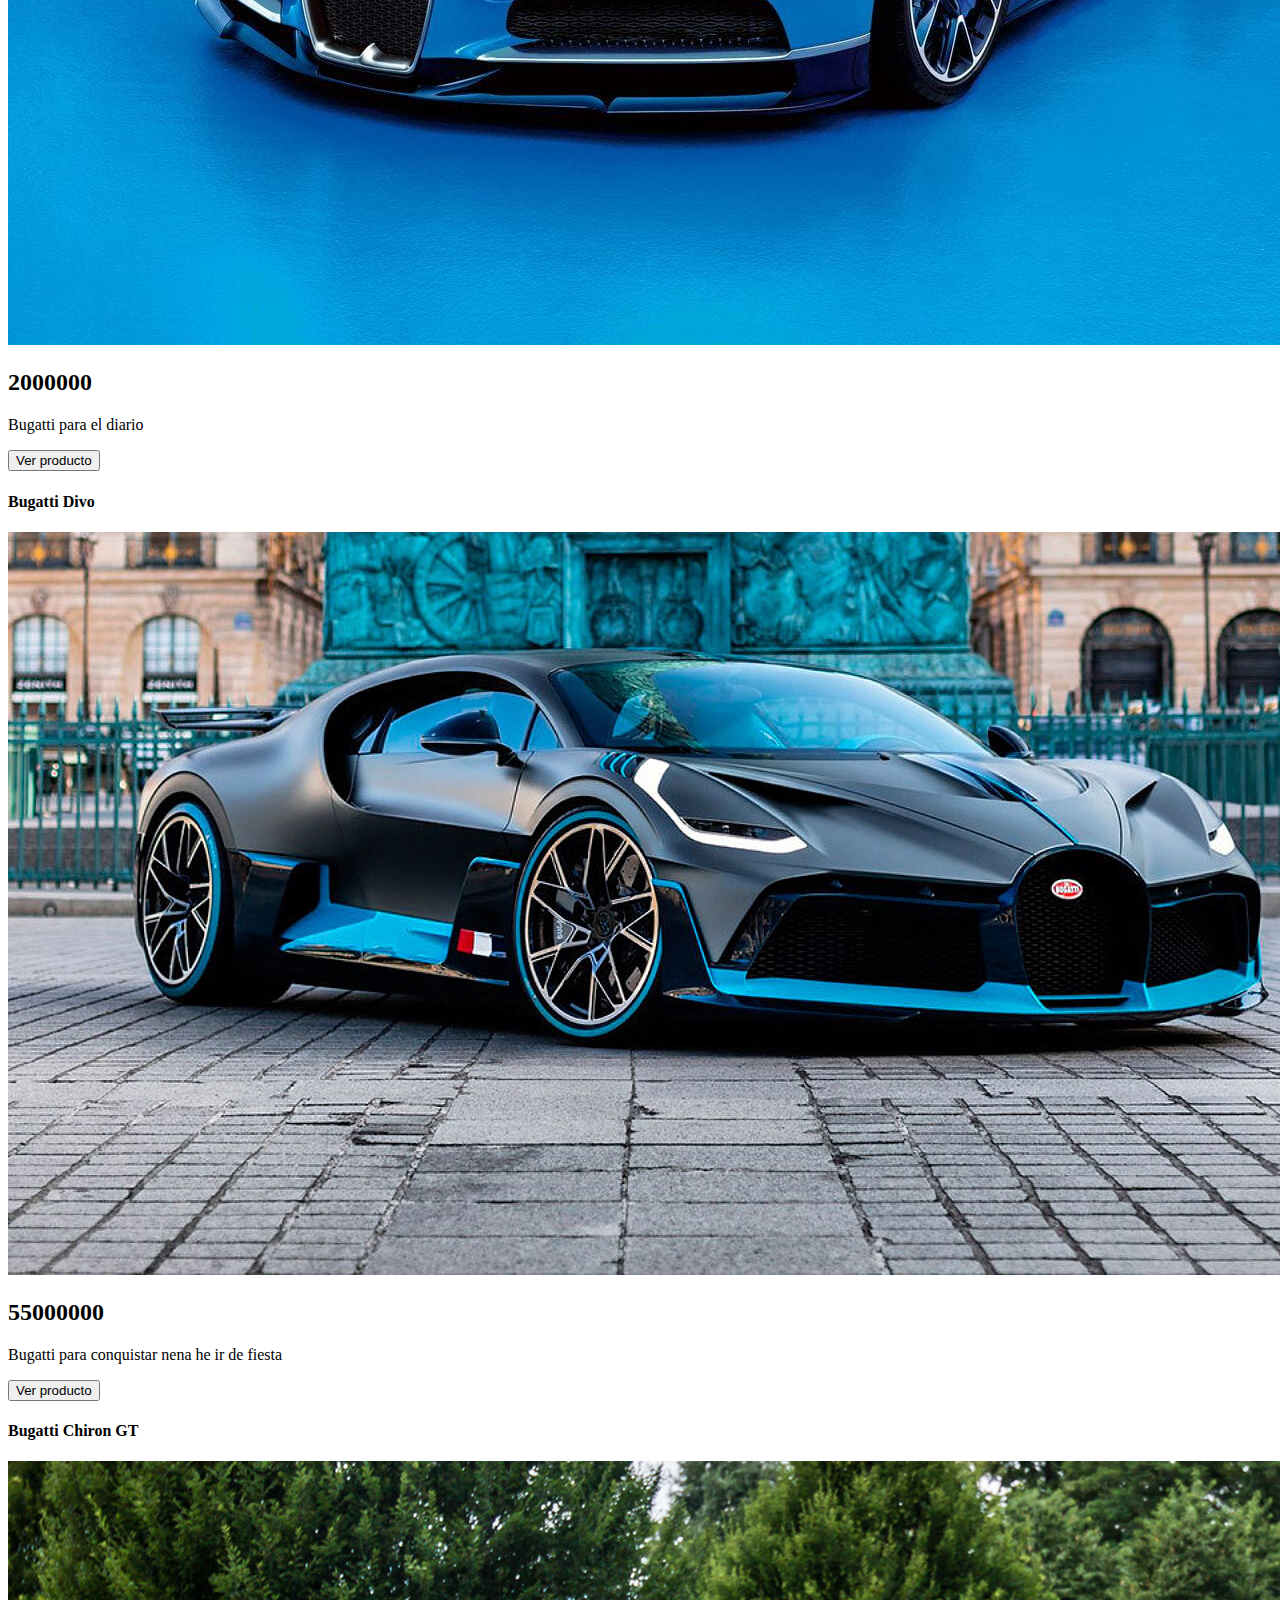
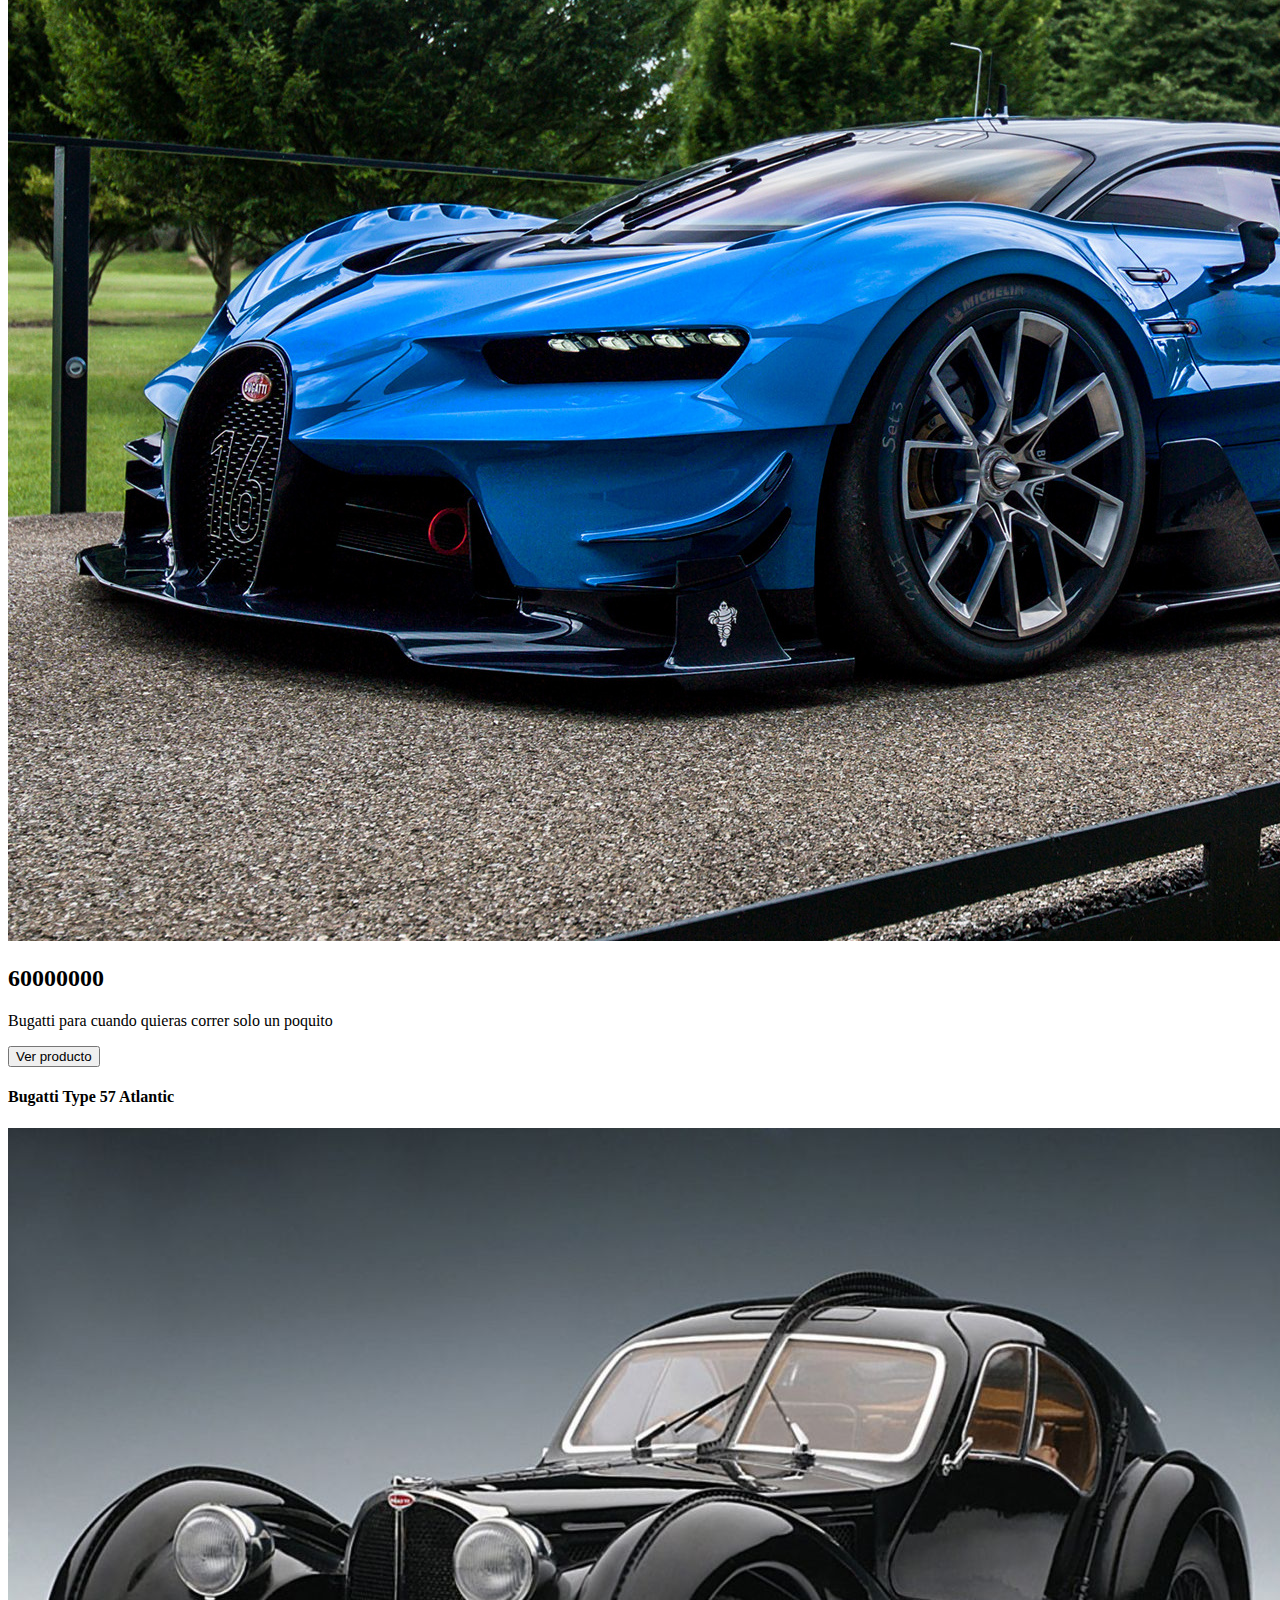
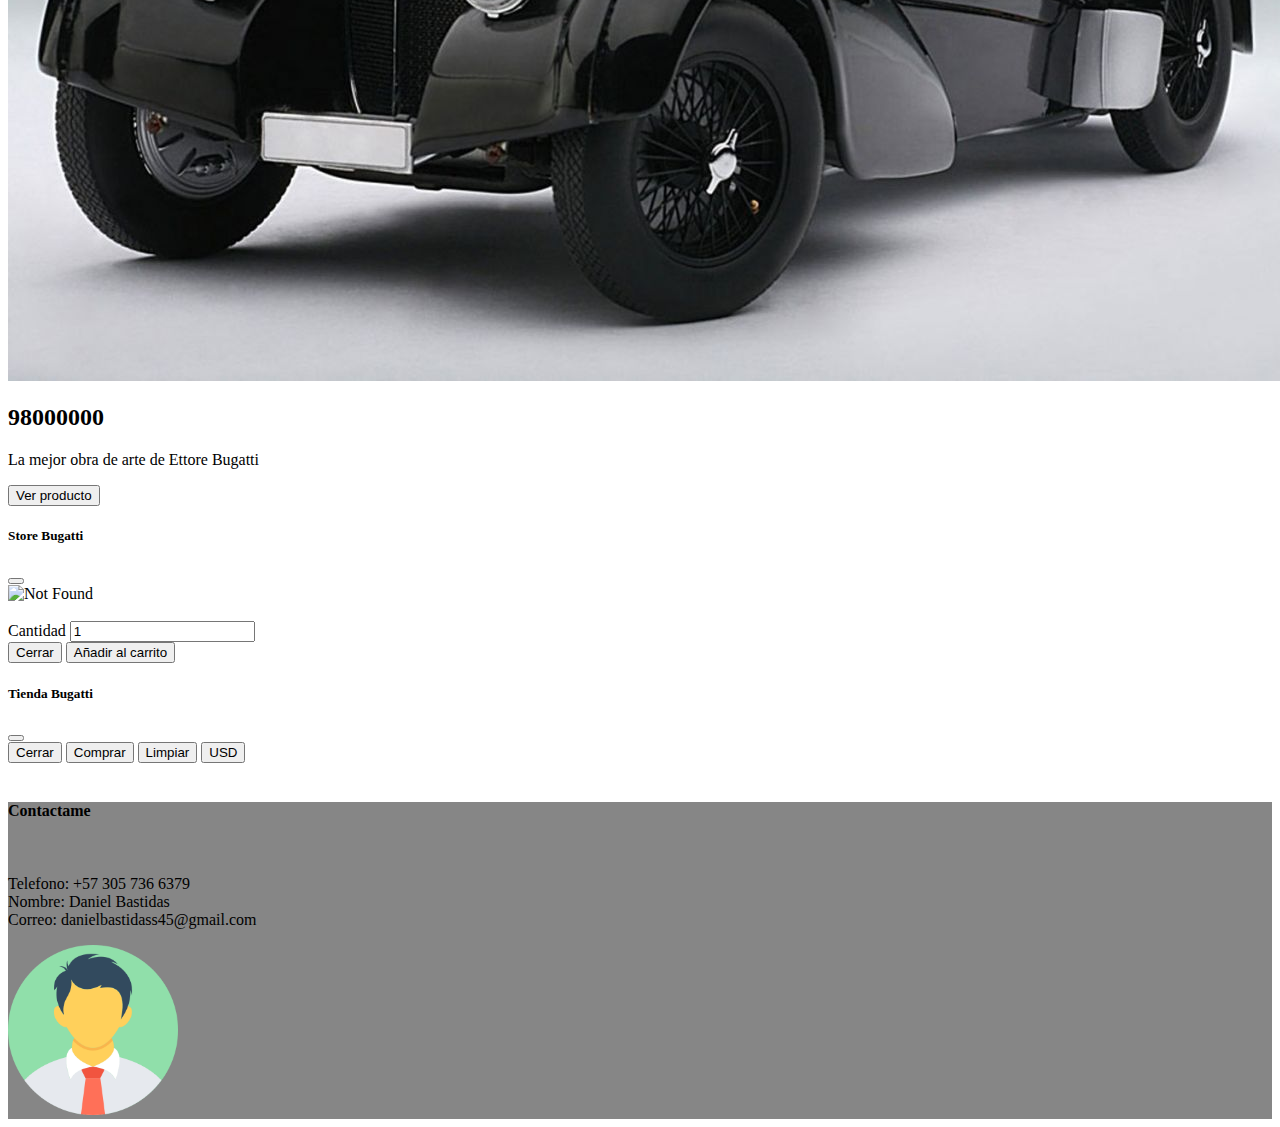
==== commit c1cf3d90: "Funcional" ====
--- a/Tienda.html
+++ b/Tienda.html
@@ -116,10 +116,10 @@
                     </div>
                 </div>
                 <div class="modal-footer">
-                    <button type="button" class="btn btn-secondary" data-bs-dismiss="modal">Cerrar</button>
-                    <button type="button" class="btn btn-primary">Comprar</button>
-                    <button type="button" id="btnLimpiar" class="btn btn-primary">Limpiar</button>
-                    <button type="button" id="btnConv" class="btn btn-primary">USD</button>
+                    <button type="button" class="btn btn-danger" data-bs-dismiss="modal">Cerrar</button>
+                    <button type="button" class="btn btn-success">Comprar</button>
+                    <button type="button" id="btnLimpiar" class="btn btn-secondary">Limpiar</button>
+                    <button type="button" id="btnConv" class="btn btn-warning">USD</button>
                     </div>
                 </div>
             </div>
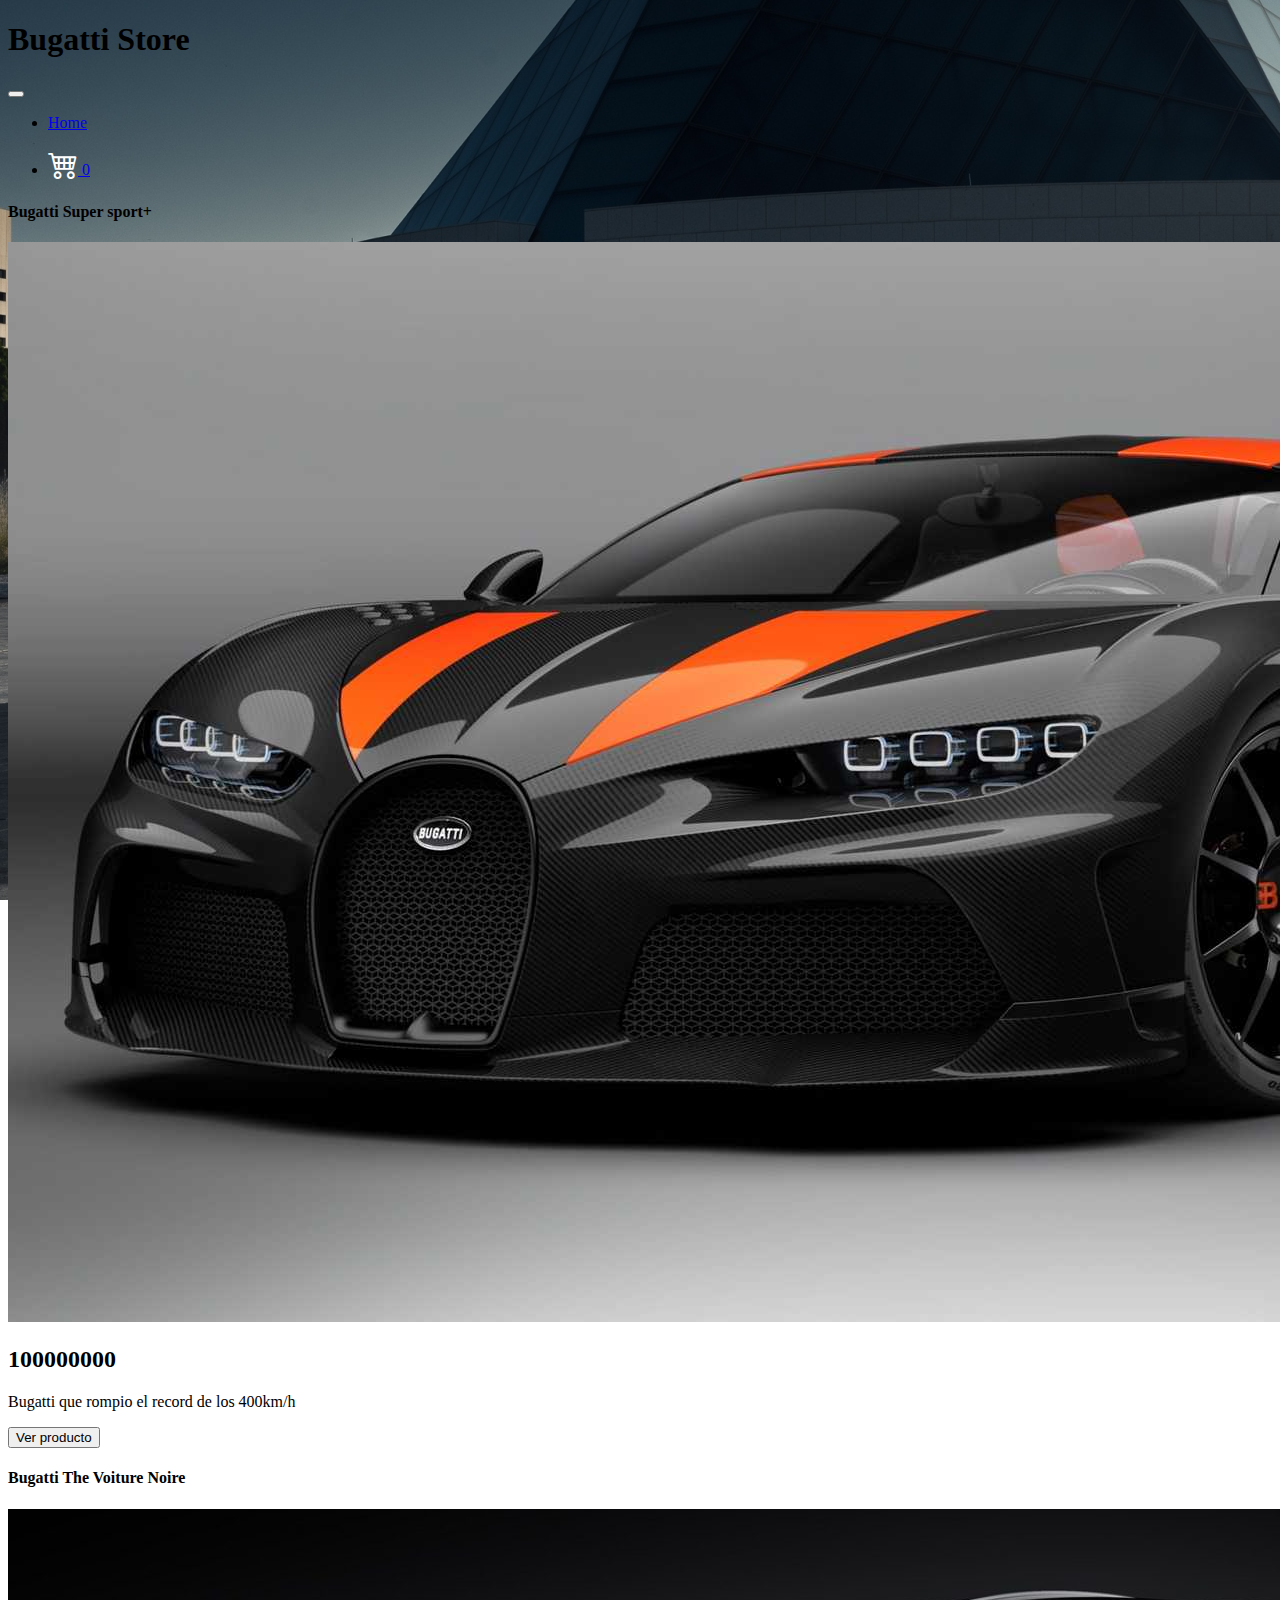
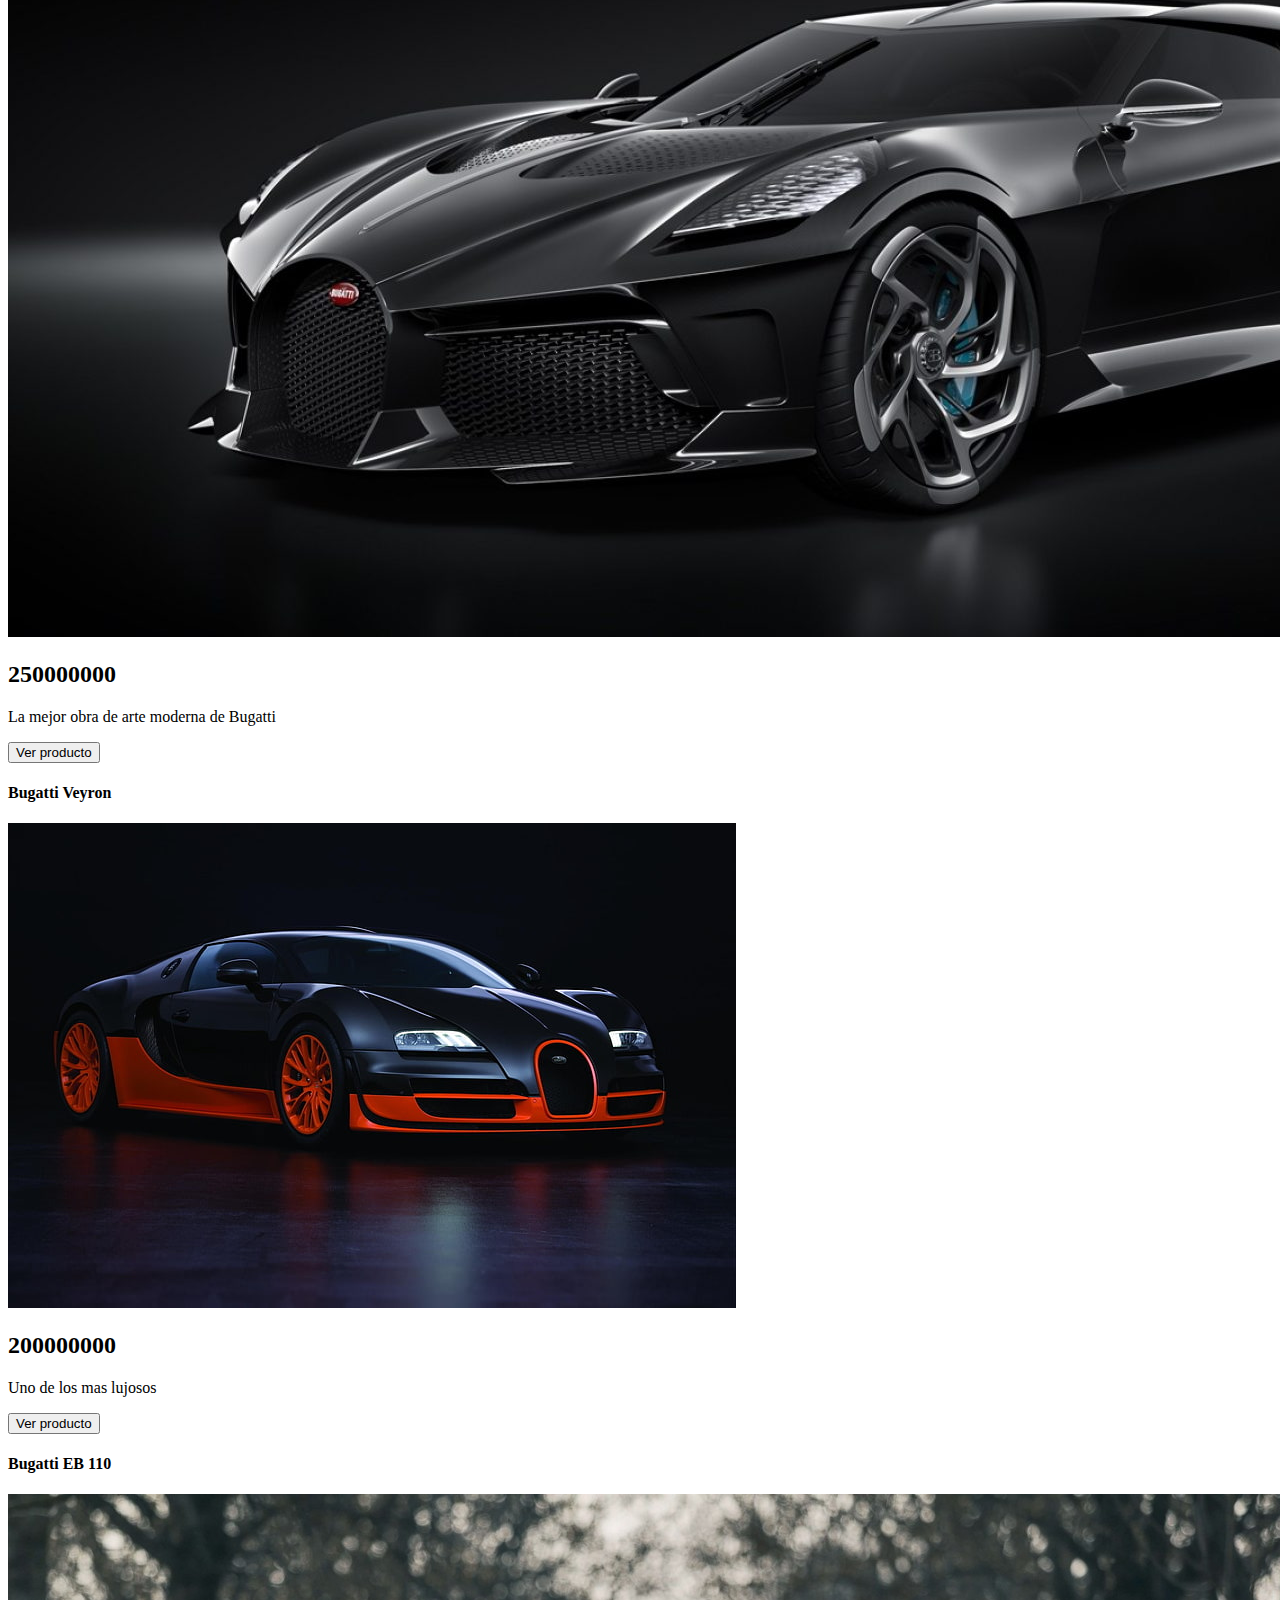
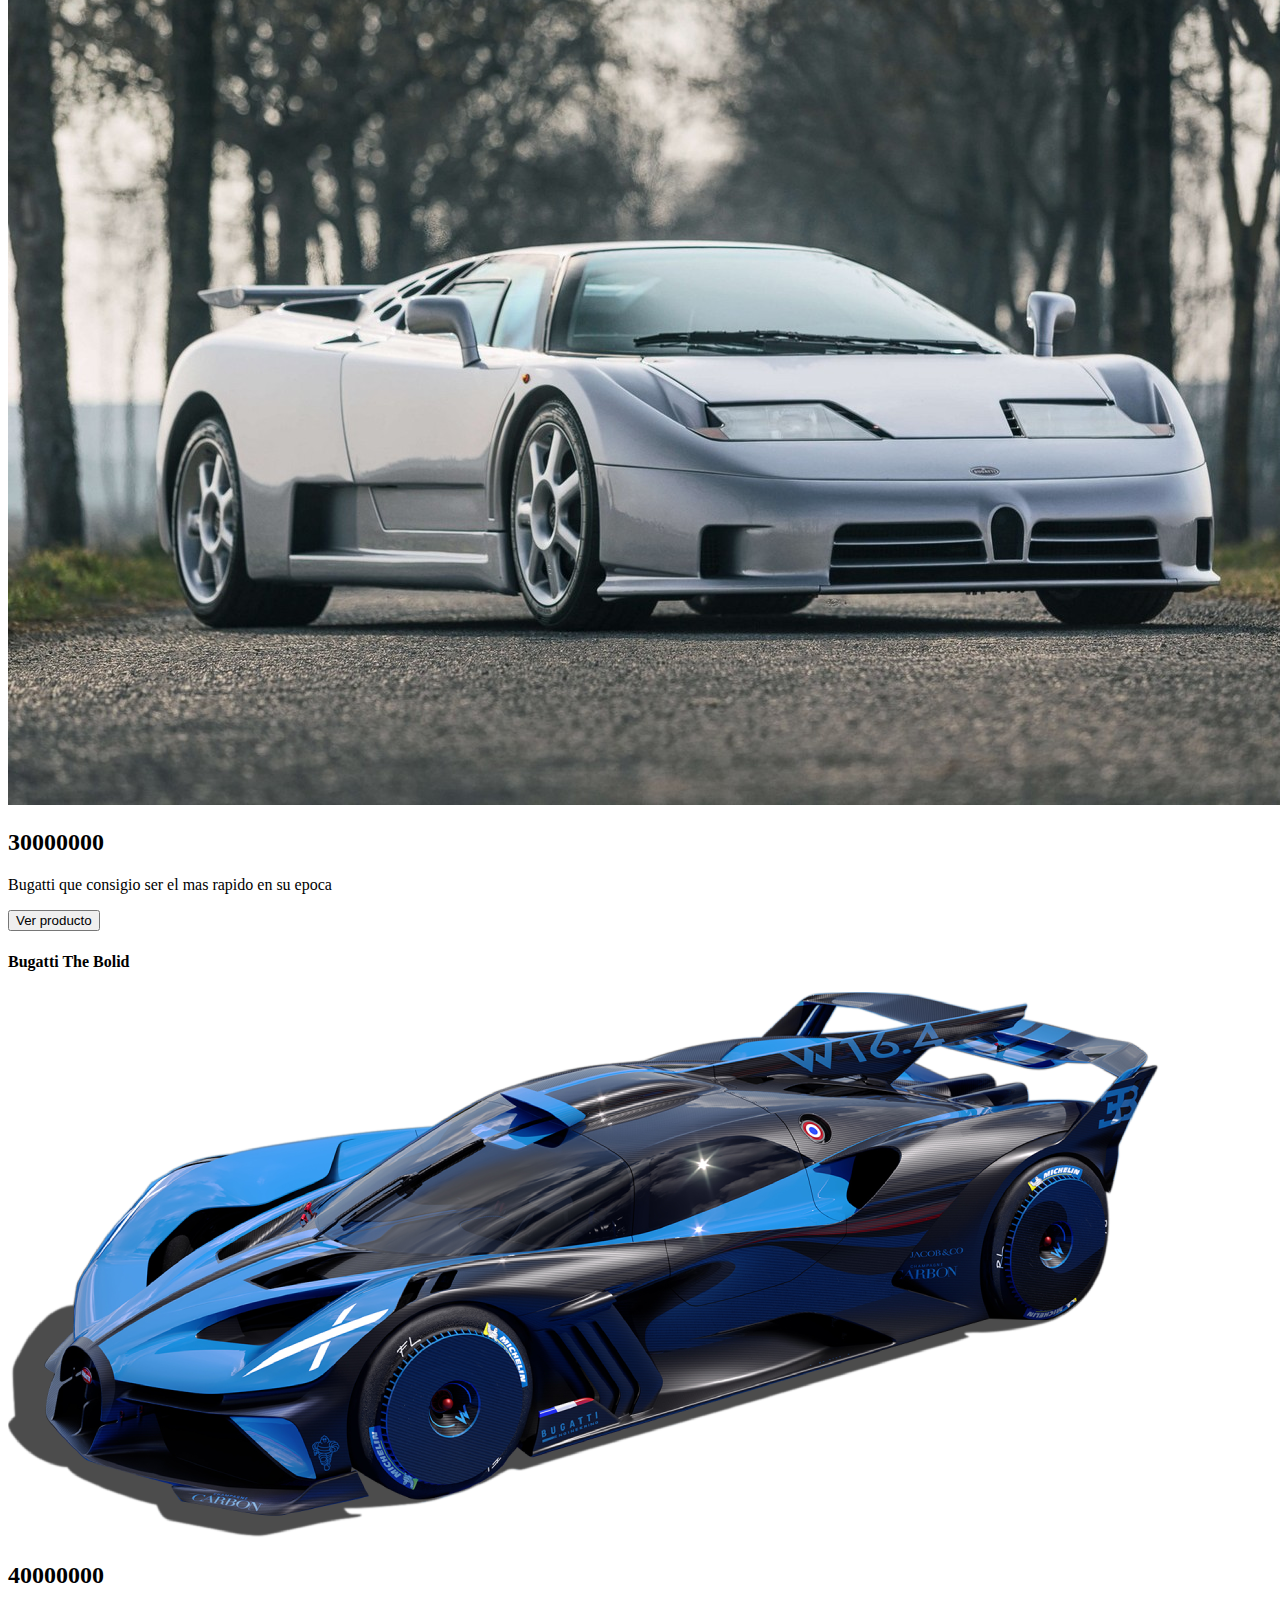
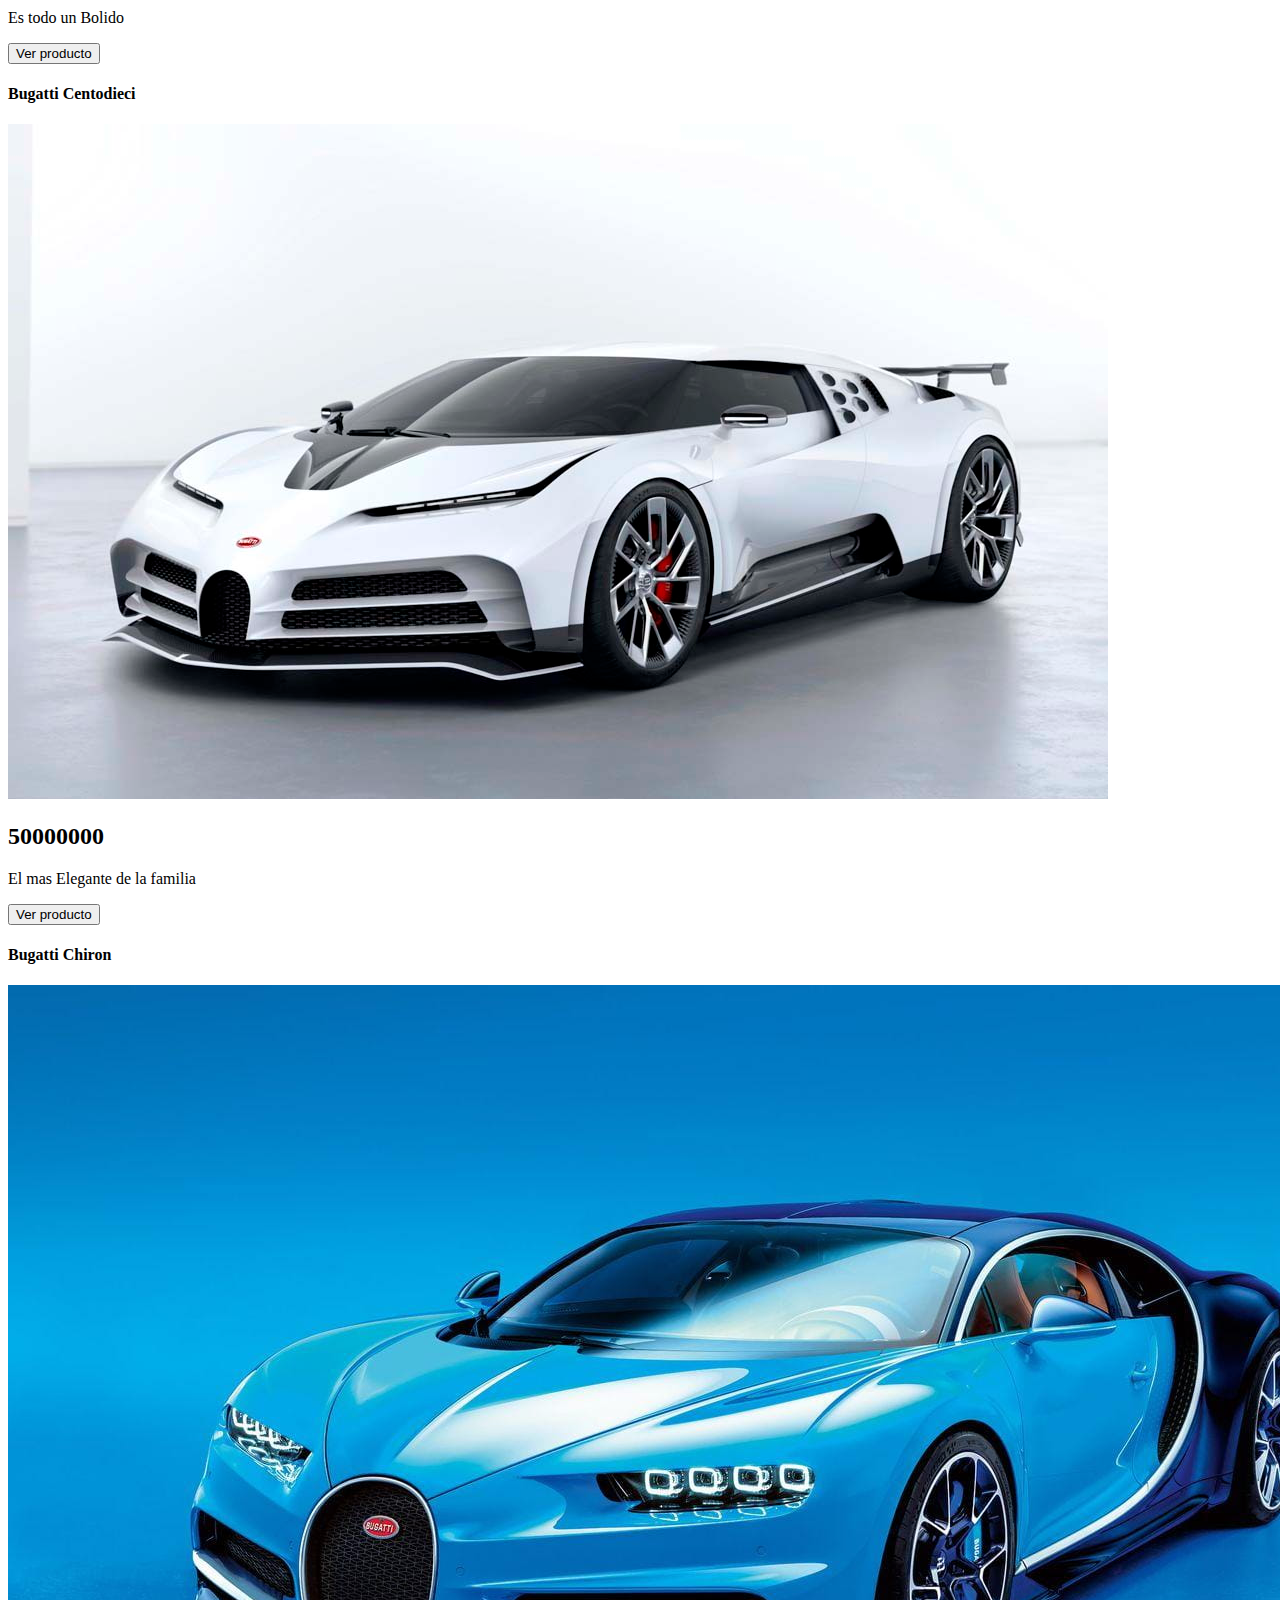
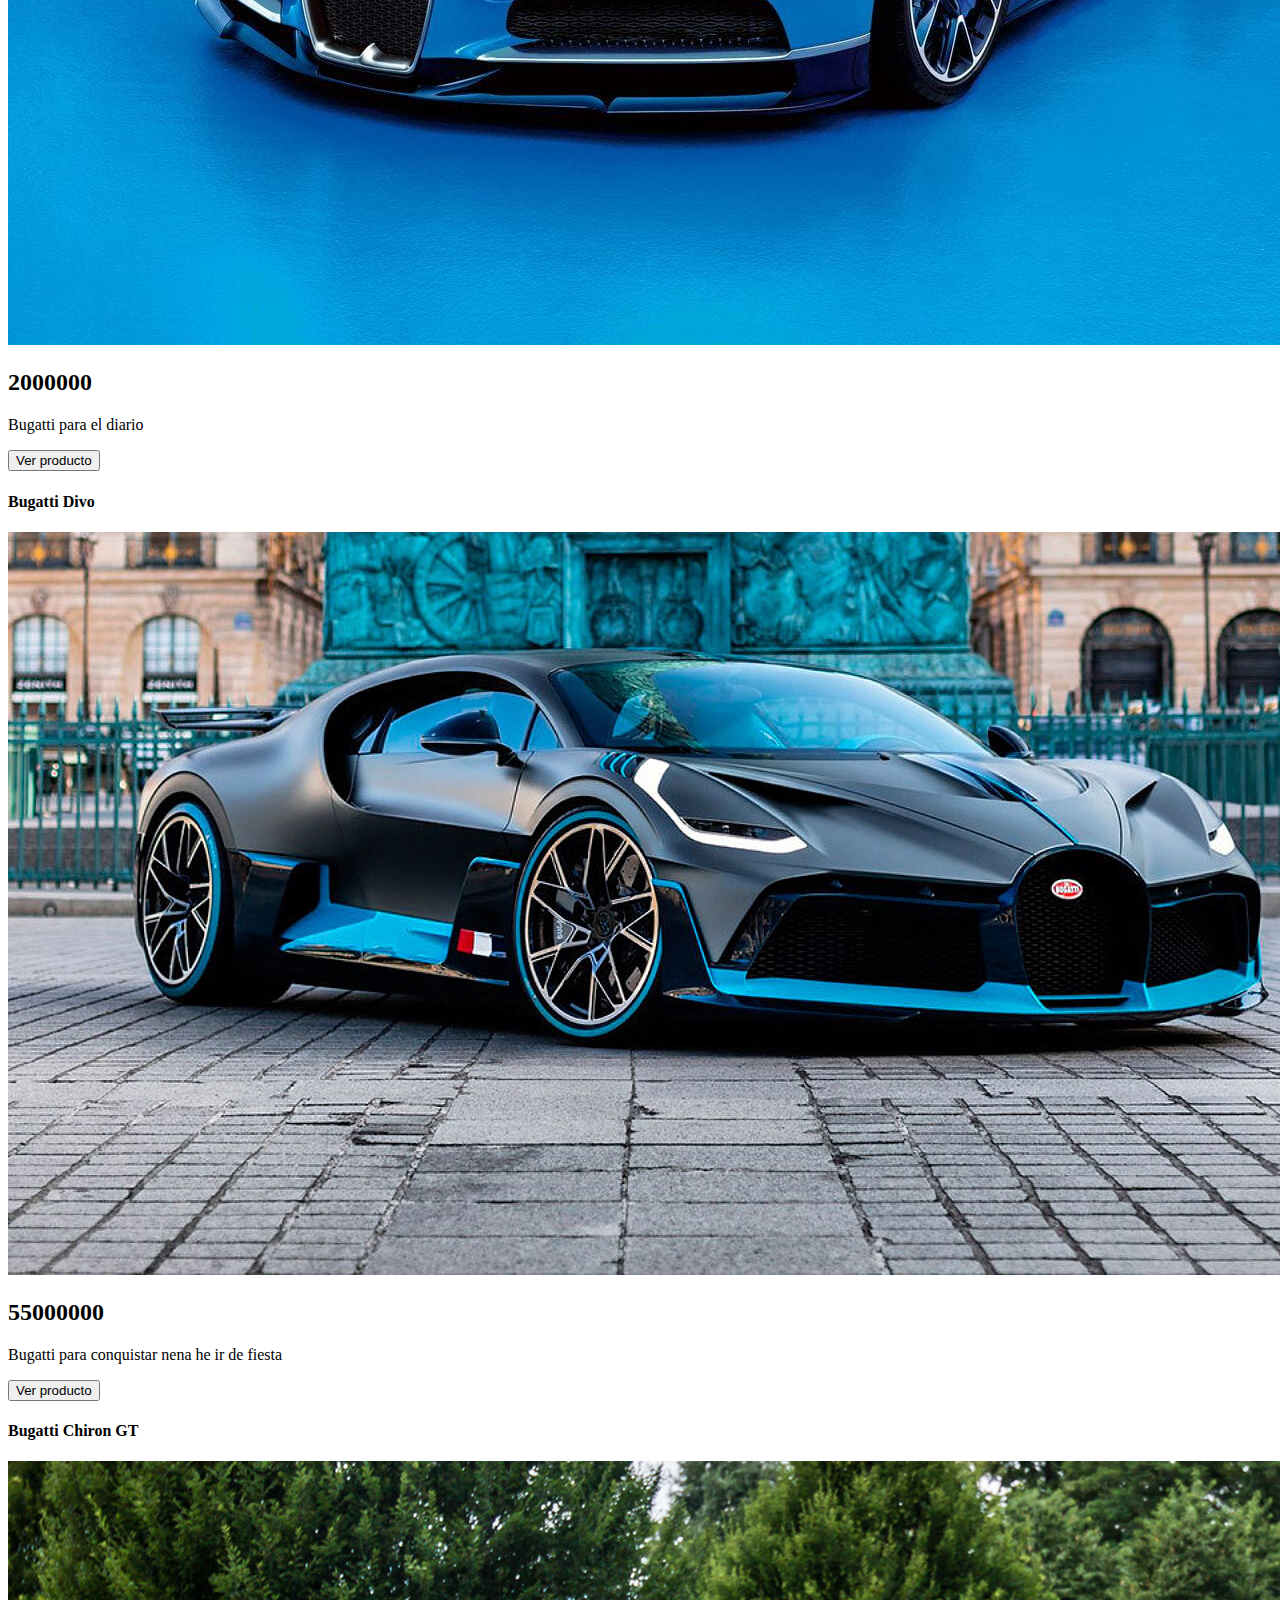
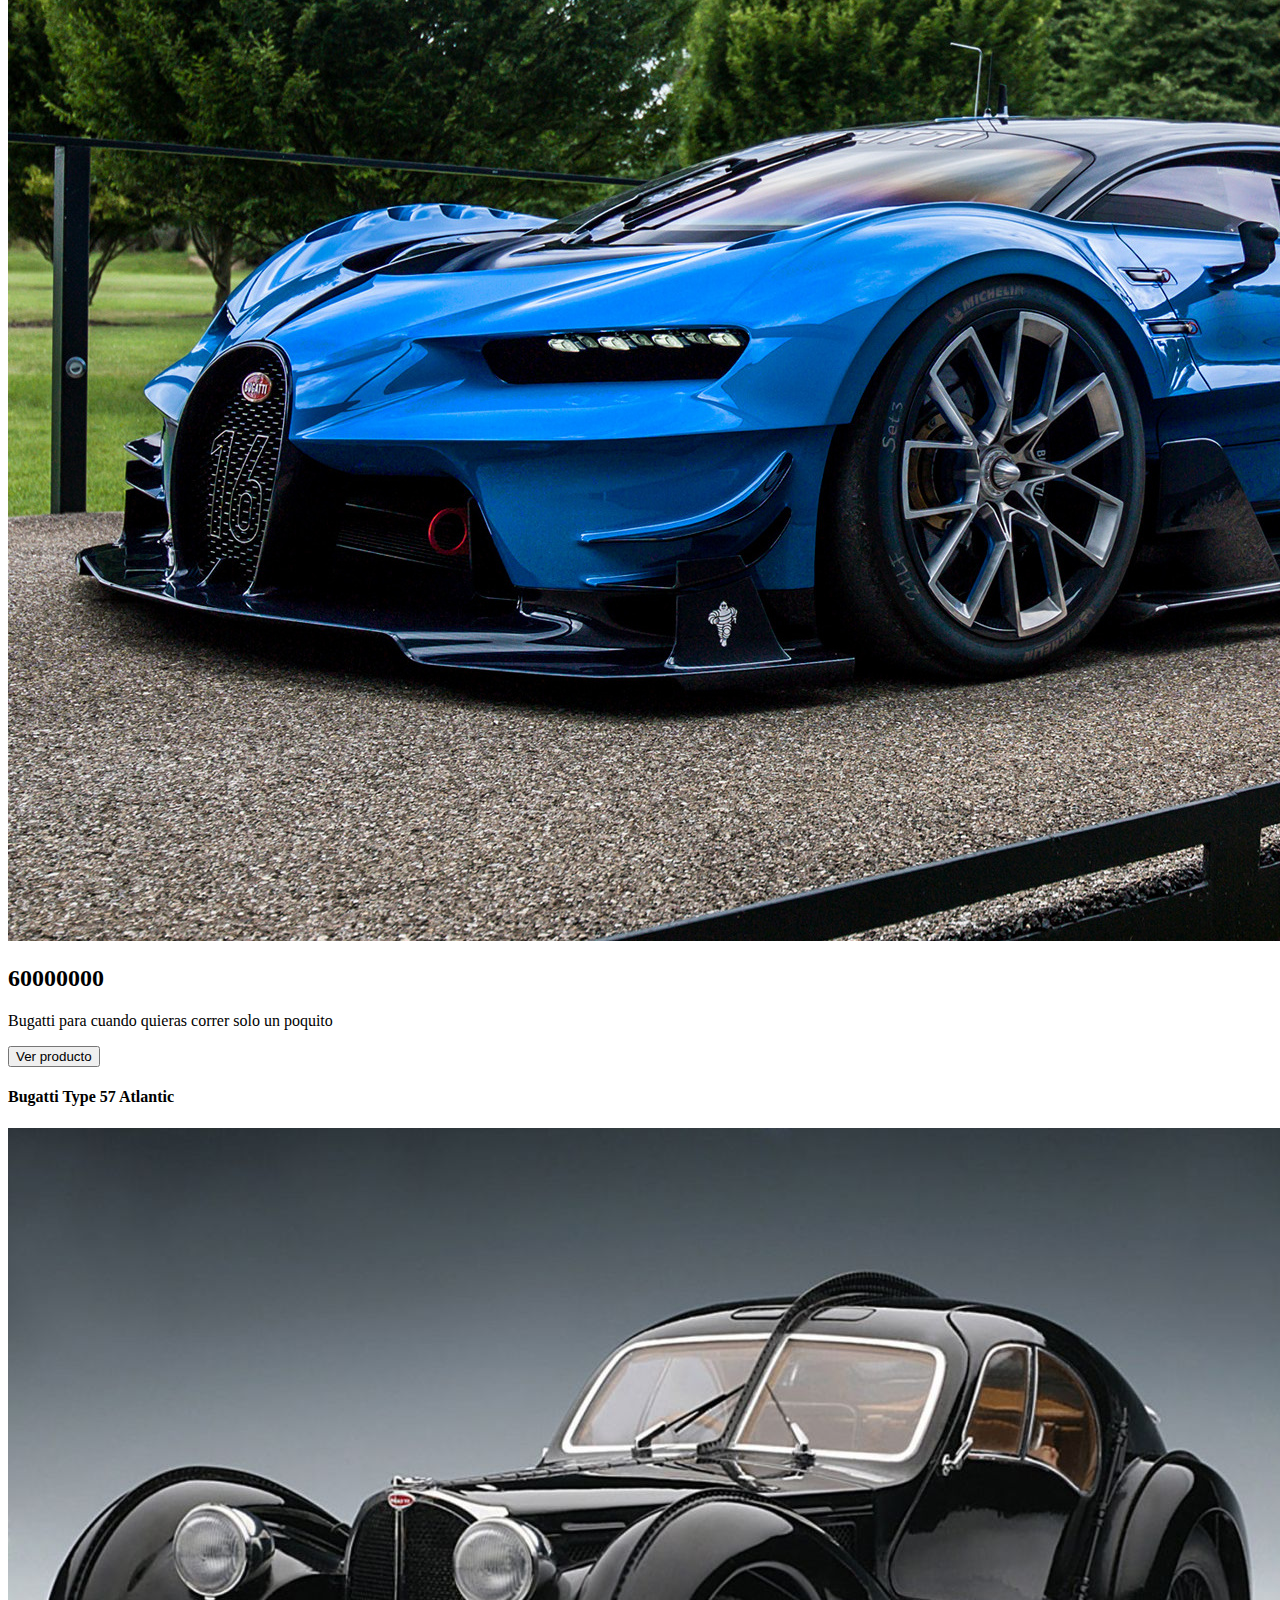
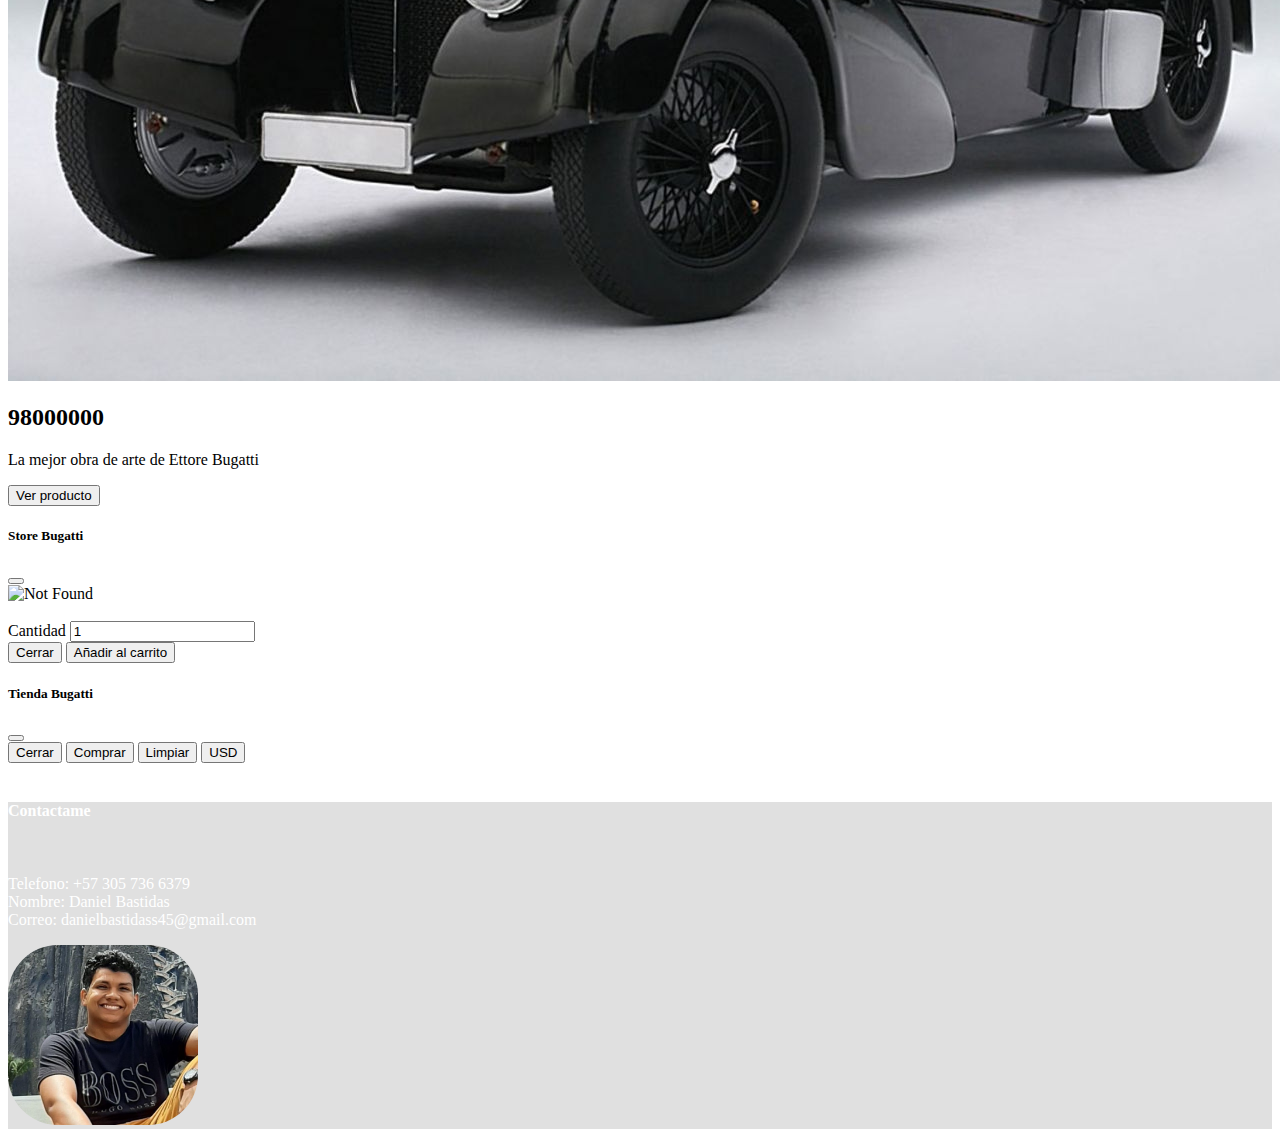
==== commit 8486ad6d: "estilos" ====
--- a/Tienda.html
+++ b/Tienda.html
@@ -3,13 +3,13 @@
 <head>
     <meta charset="UTF-8">
     <meta http-equiv="X-UA-Compatible" content="IE=edge">
-    <meta name="viewport" content="width=device-width, initial-scale=1.0">
+    <meta name="viewport" content="width=device-width, initial-scale=1, height=device-height">
     <title>Tienda</title>
     <link href="https://cdn.jsdelivr.net/npm/bootstrap@5.1.3/dist/css/bootstrap.min.css" rel="stylesheet" integrity="sha384-1BmE4kWBq78iYhFldvKuhfTAU6auU8tT94WrHftjDbrCEXSU1oBoqyl2QvZ6jIW3" crossorigin="anonymous">
     <link rel="stylesheet" href="estilos.css">
     <link rel="stylesheet" href="https://cdn.jsdelivr.net/npm/bootstrap-icons@1.8.1/font/bootstrap-icons.css">
 </head>
-<body>
+<body class="background img-fluid w-100">
     <!-- Nav -->
     <header>
         <nav class="navbar navbar-expand-lg navbar-dark bg-dark animate__animated animate__backInDown">
@@ -25,11 +25,6 @@
                             <a class="nav-link" href="index.html">Home</a>
                         </li>
                     </ul>
-                    <!-- barra de buscar
-                    <form class="d-flex">
-                        <input class="form-control me-2" type="search" placeholder="Search" aria-label="Search">
-                        <button class="btn btn-outline-success" type="submit">Search</button>
-                    </form> -->
                     <!-- carrito de compras -->
                     <ul class="navbar-nav mb-2 mb-lg-0">
                         <li class="nav-item">
@@ -147,7 +142,7 @@
                     </p>
                 </div>
                 <div class="col-4 mt-2">
-                    <img src="img/avatar.png" alt="yoyo" width="170px" height="170px">
+                    <img src="img/avatar.jpg" alt="yoyo" width="190px" height="180px" >
                 </div>
             </div>
         </div>
--- a/estilos.css
+++ b/estilos.css
@@ -4,9 +4,21 @@
     background-position: center;
     height: 450px;
 }
-
+.background{
+    background-image: url(img/wllpp1.jpg);
+    background-attachment: fixed;
+    background-position: center;
+}
 .footer{
-    background: rgb(134, 134, 134);
+    background: rgba(134, 134, 134, 0.253);
+    color: white;
+    background-attachment: fixed;
+    background-position: center;
+}
+.footer img{
+    border-radius: 50px 50px;
+    background-attachment: fixed;
+    background-position: center;
 }
 
 .icono{
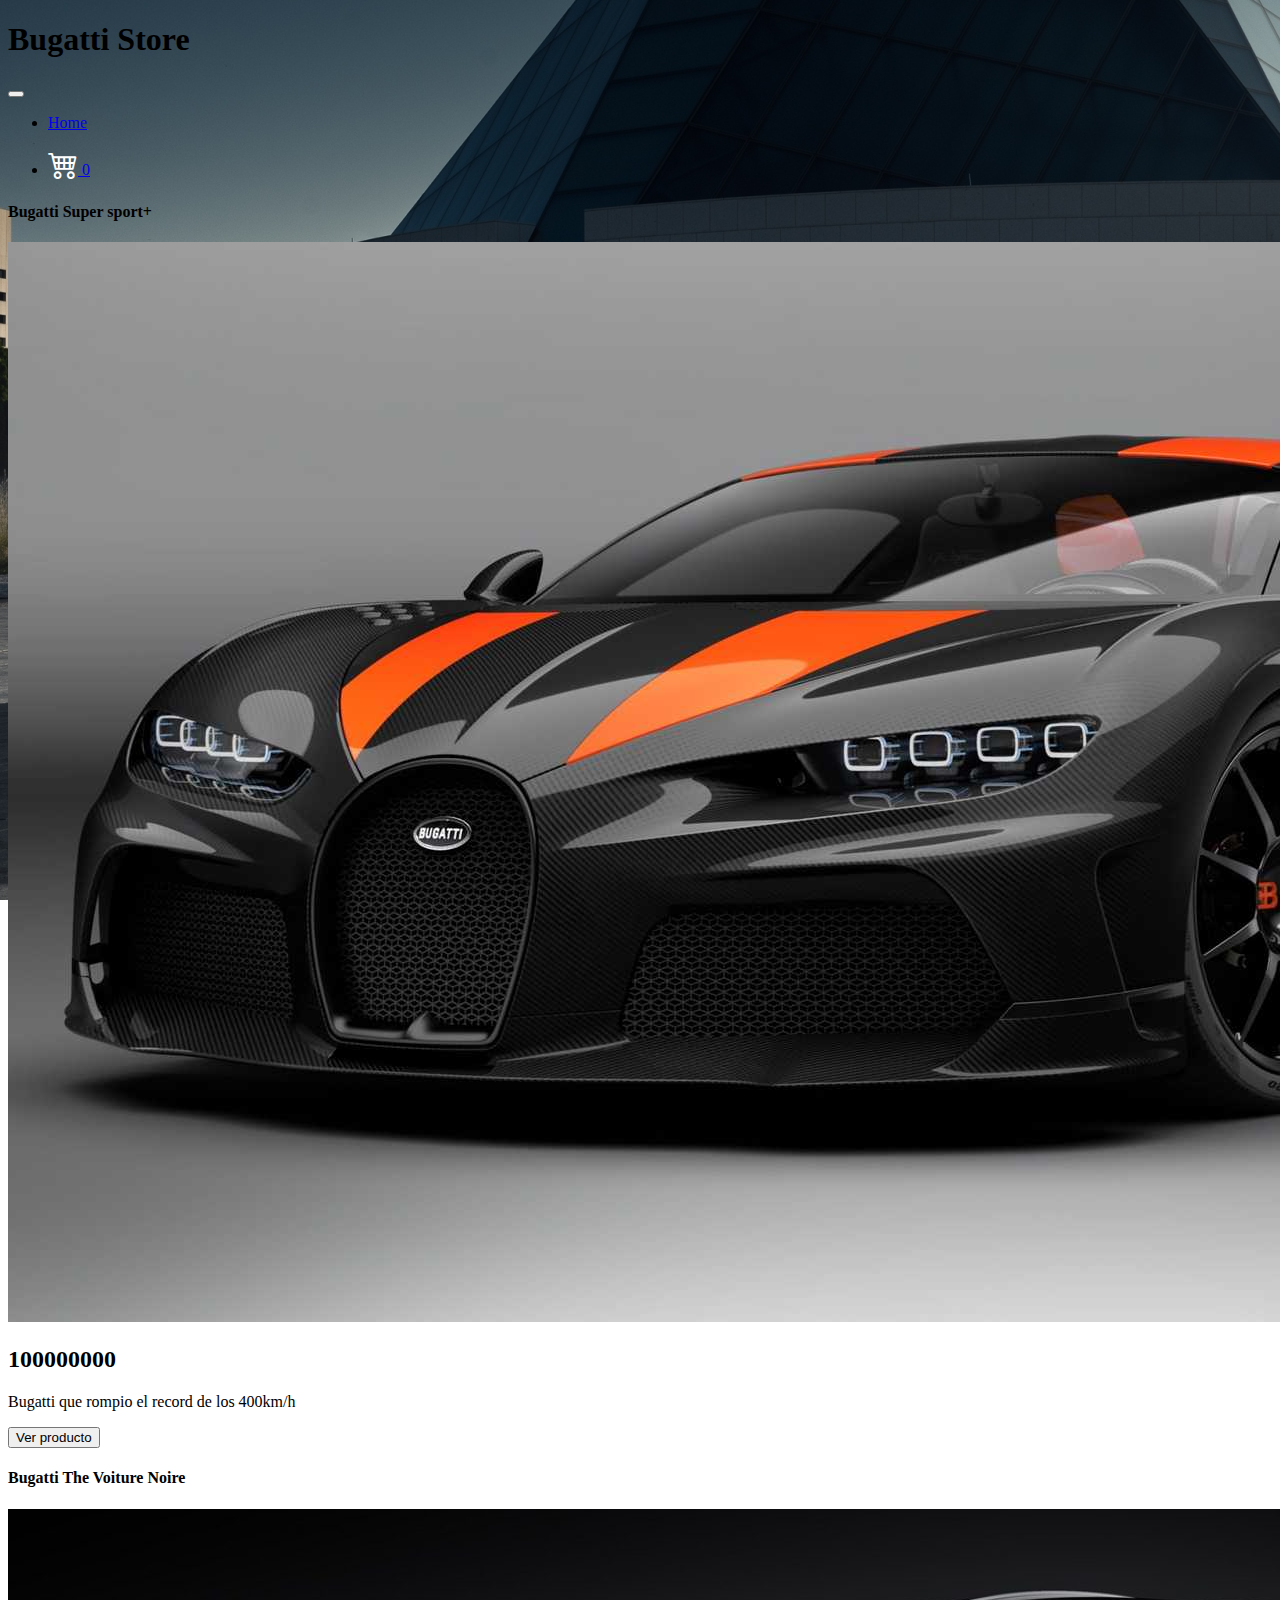
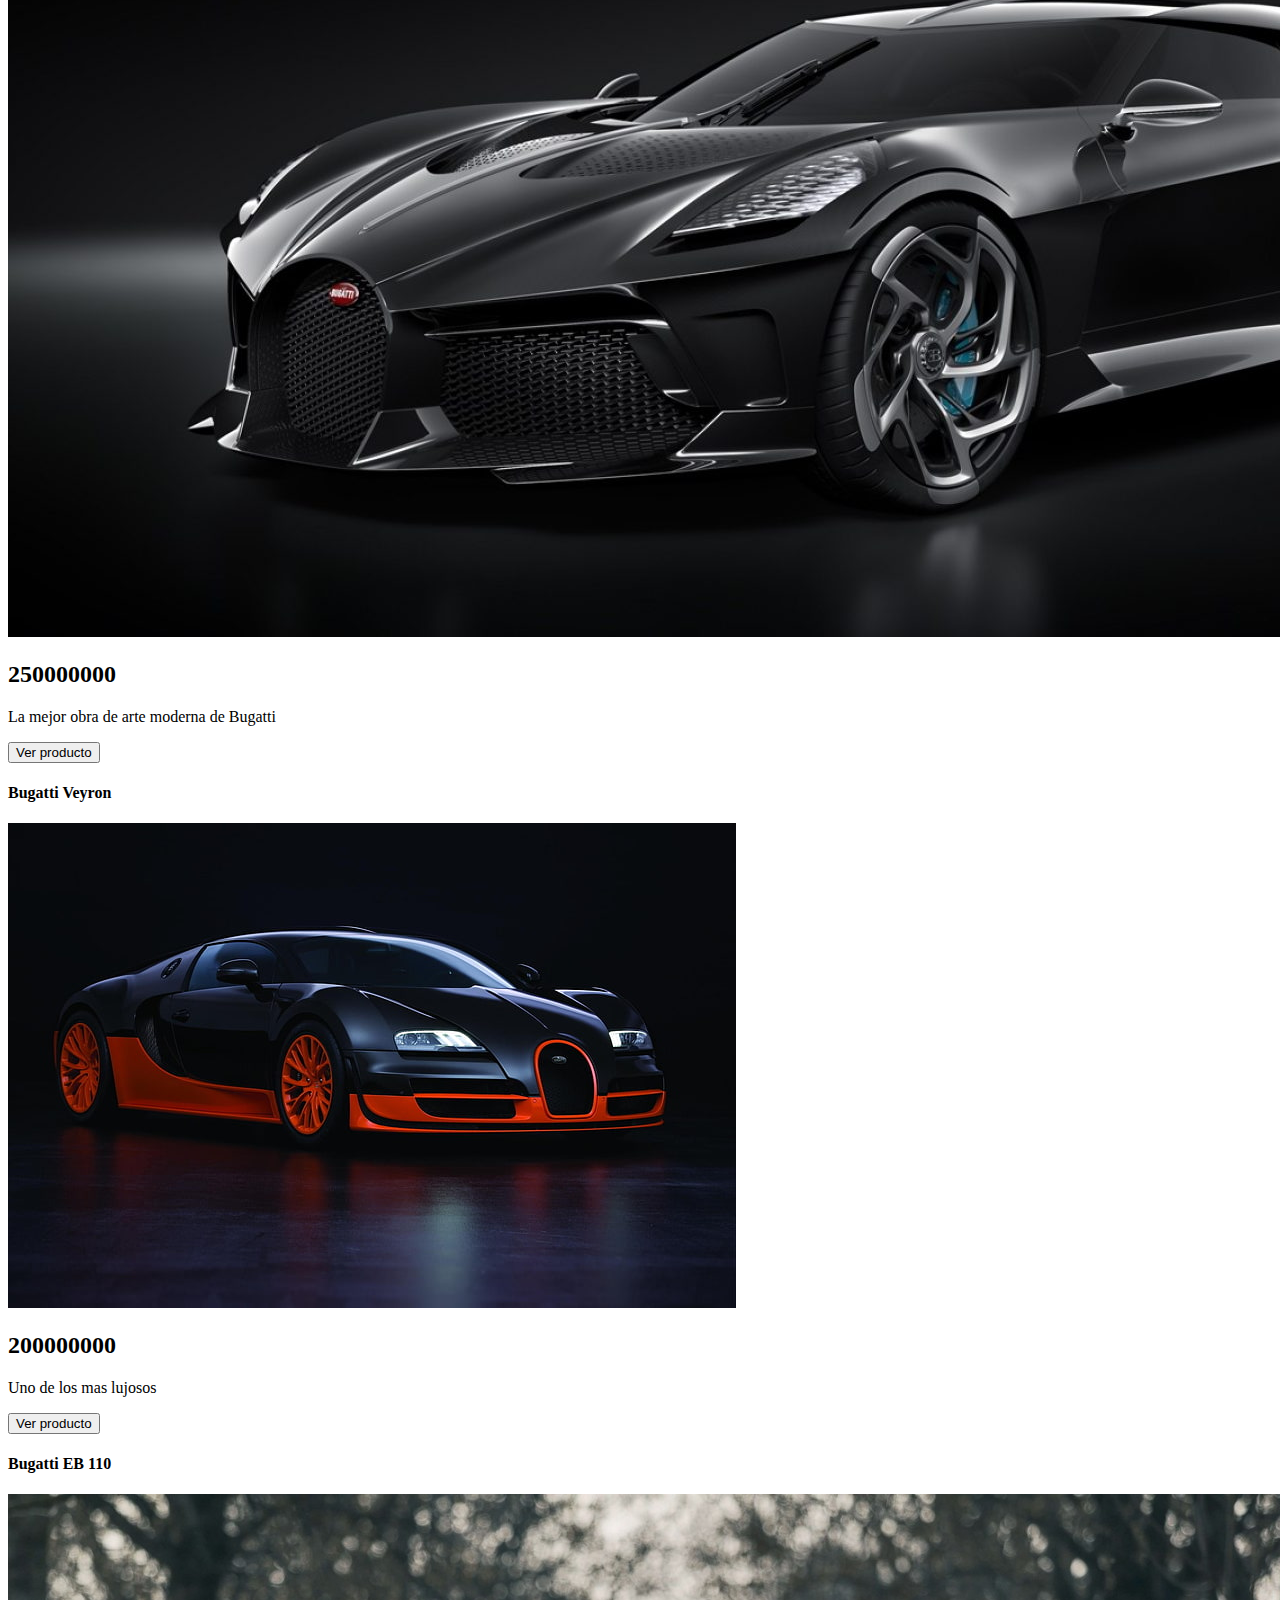
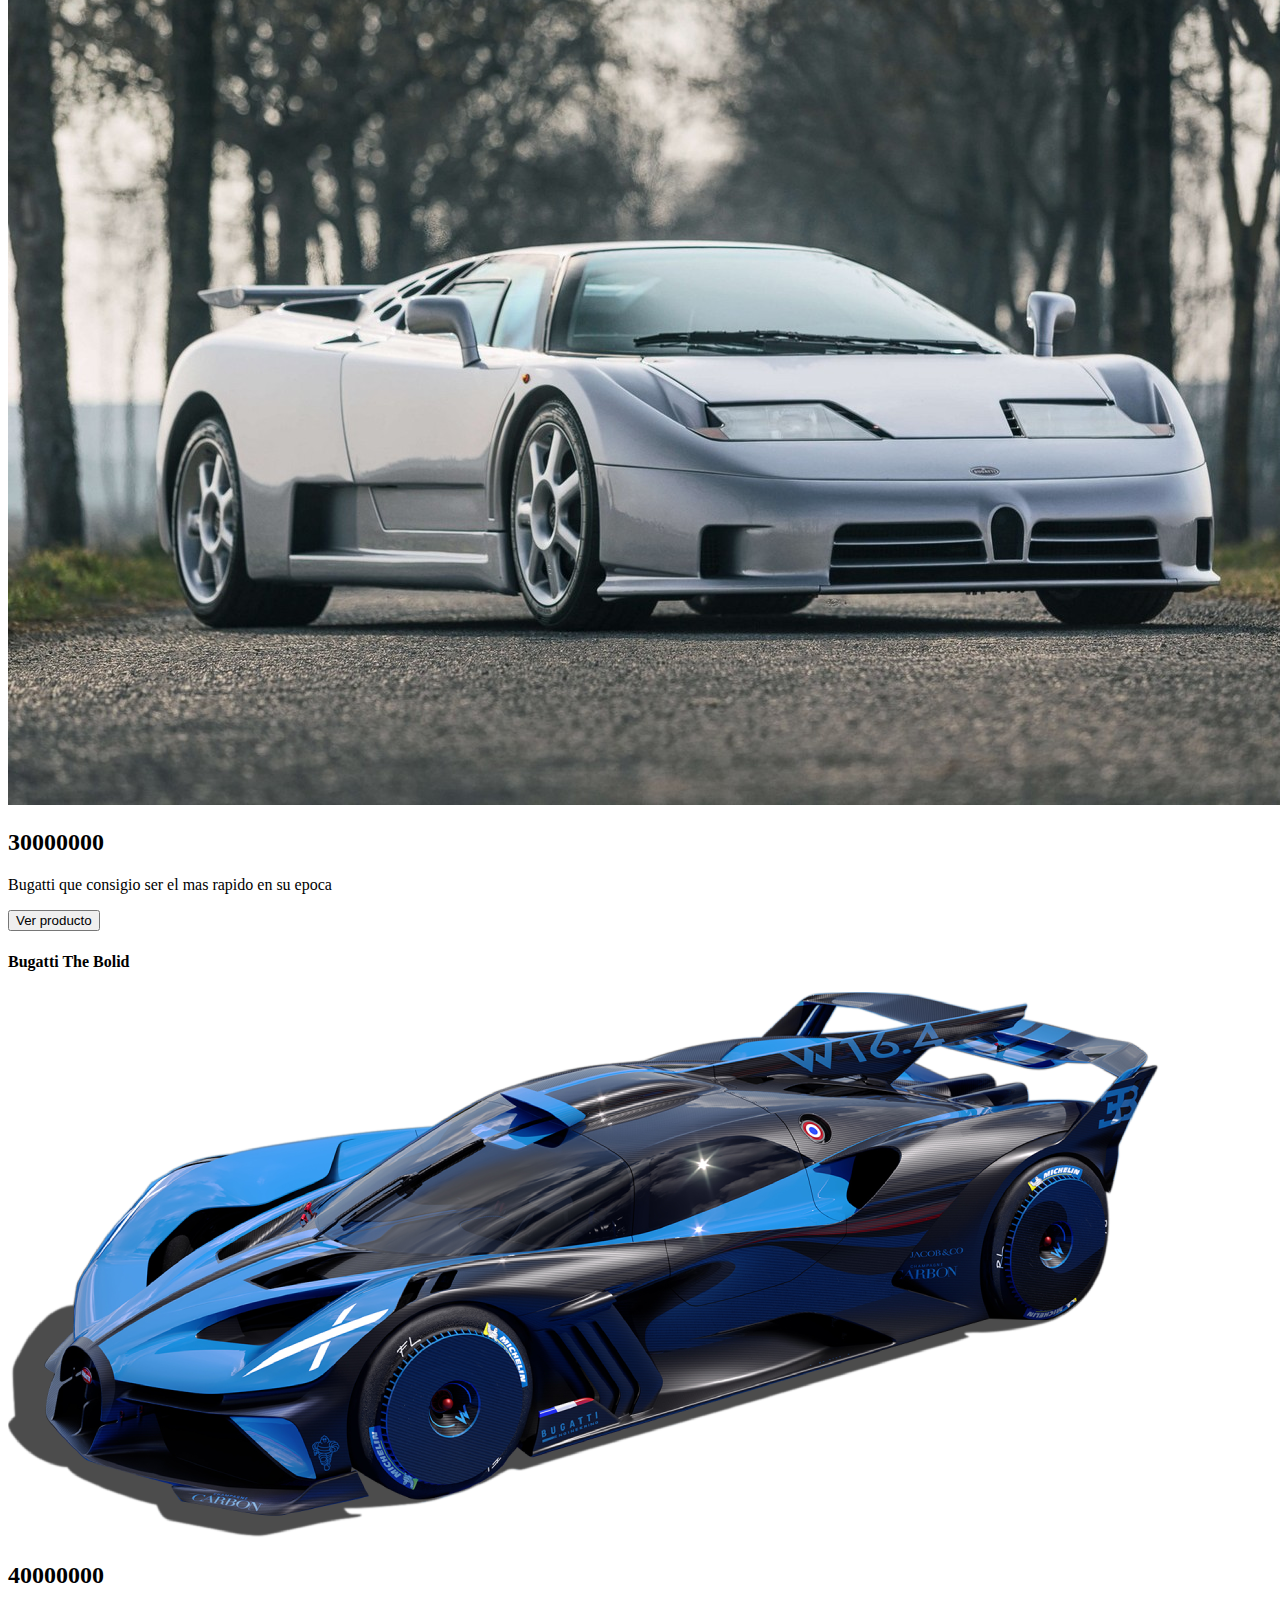
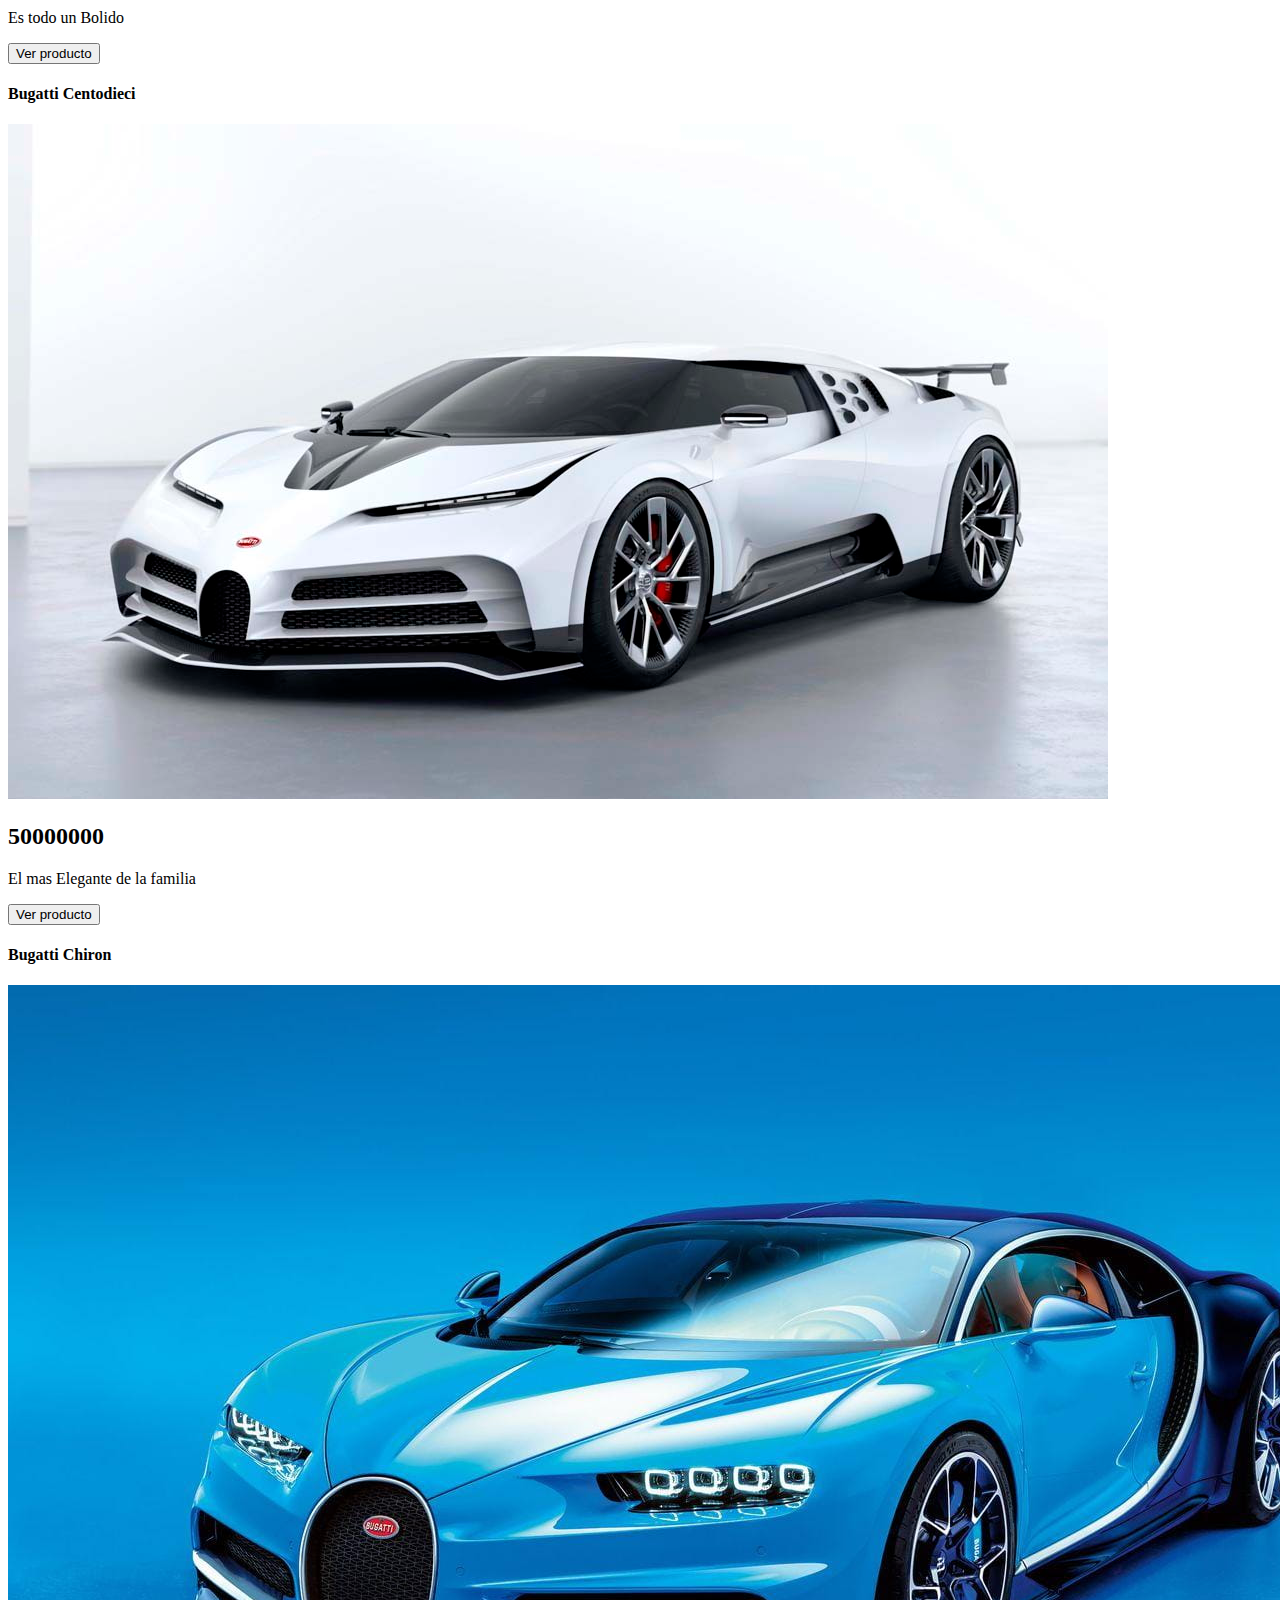
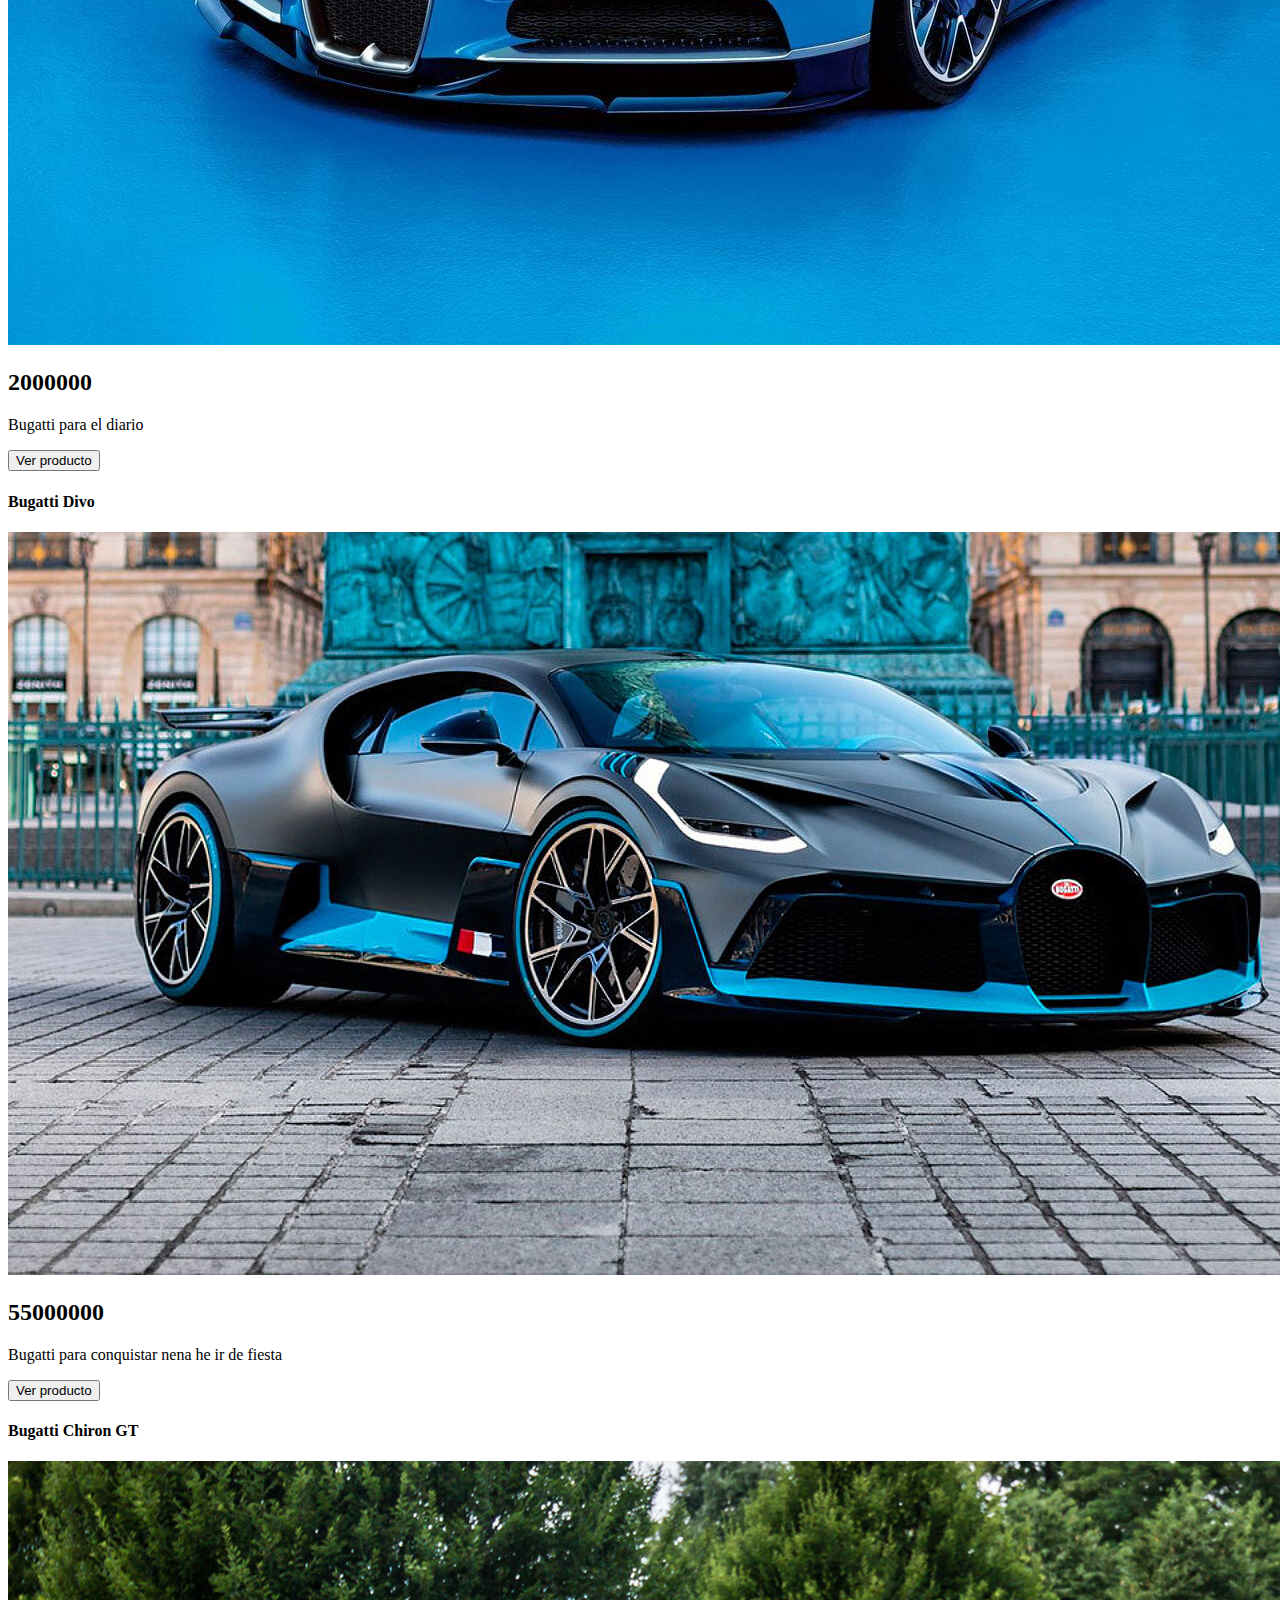
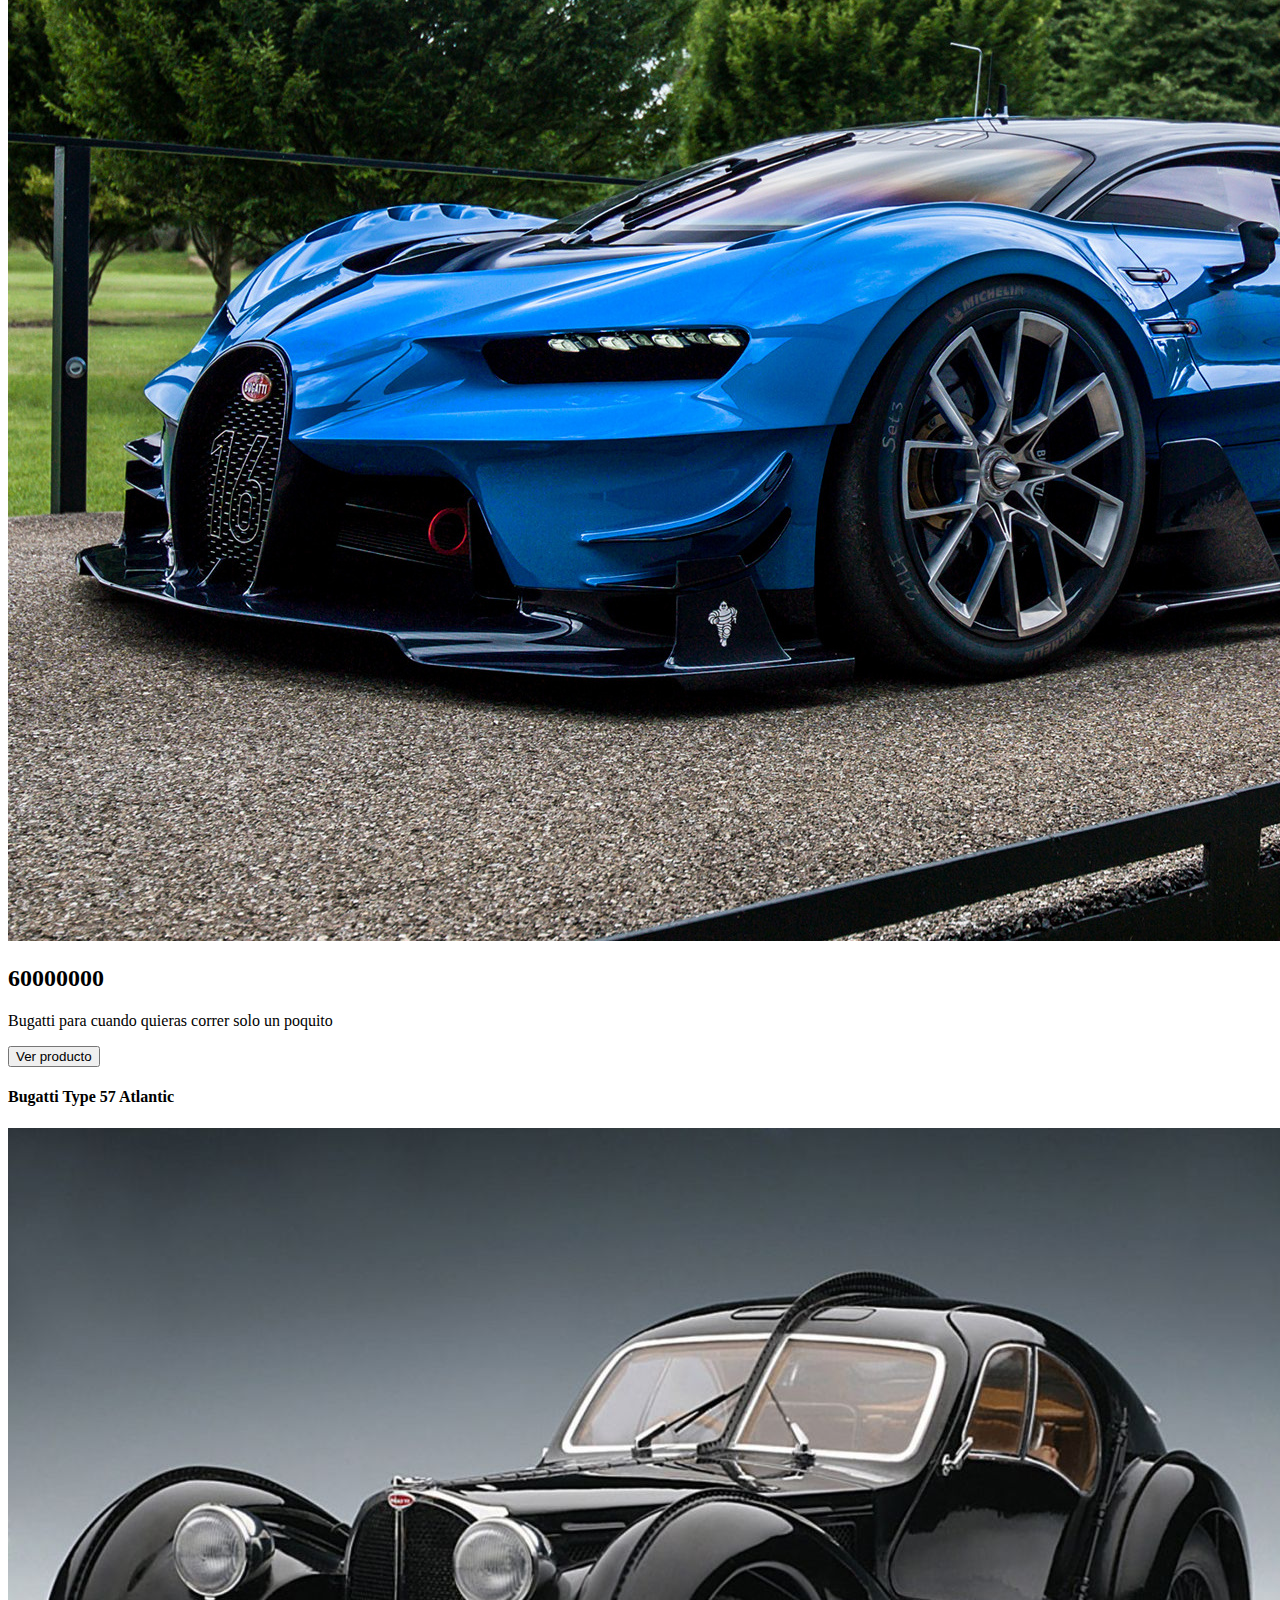
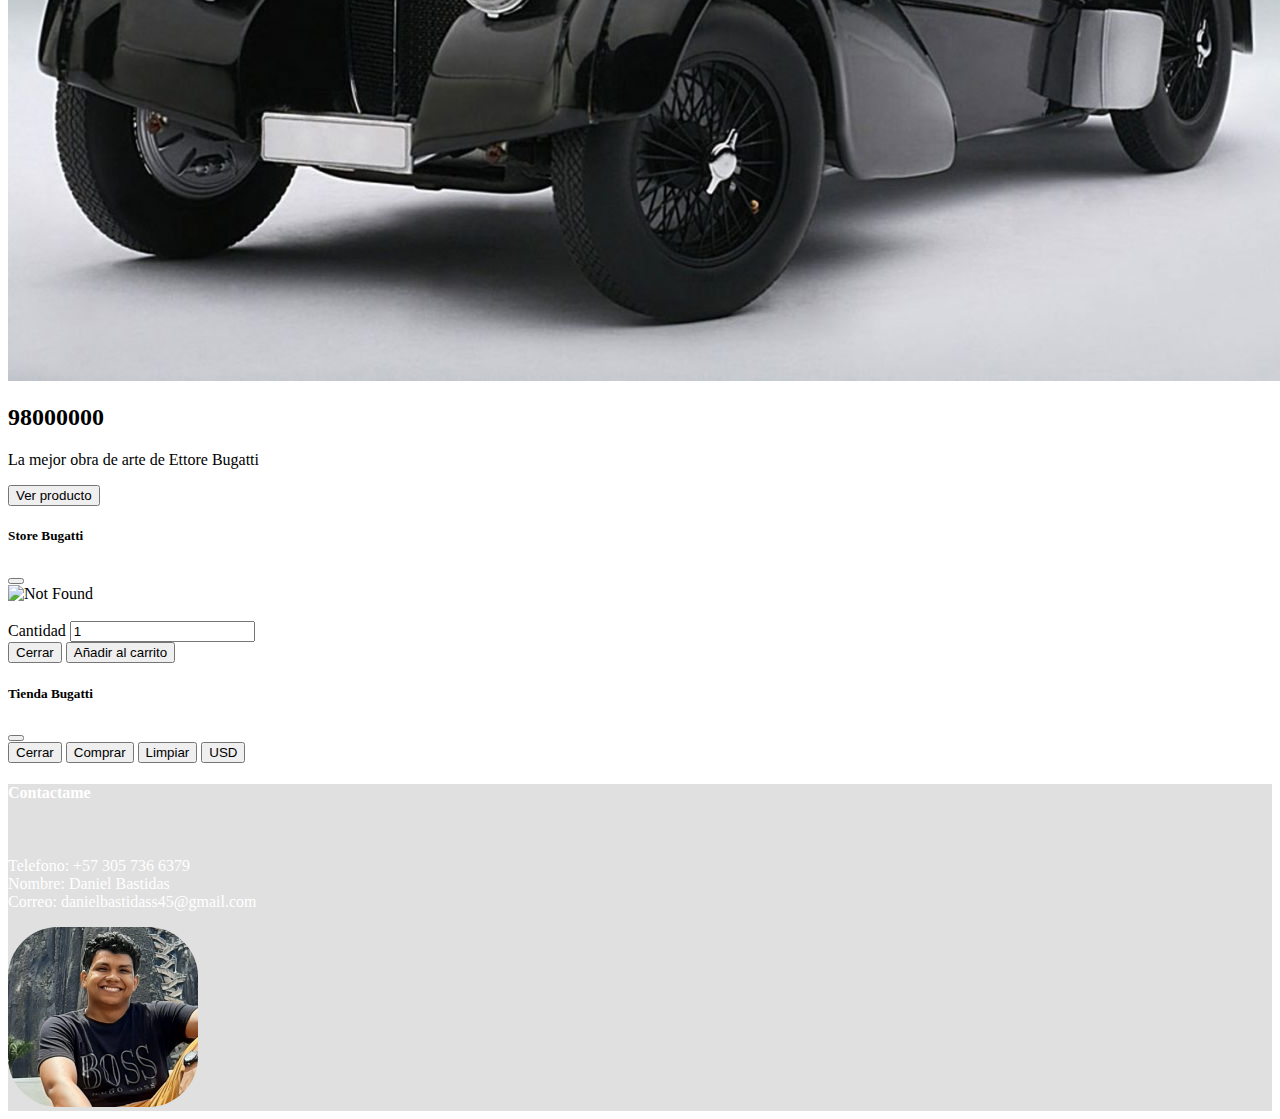
==== commit 7d1444ab: "rerefull" ====
--- a/Tienda.html
+++ b/Tienda.html
@@ -121,13 +121,6 @@
         </div>
     </section>
 
-    <section>
-        <div class="col-12 h-100">
-            <div class="row">
-                <br>
-            </div>
-        </div>
-    </section>
 
     <!-- pie -->
     <footer class="footer mt-5">
